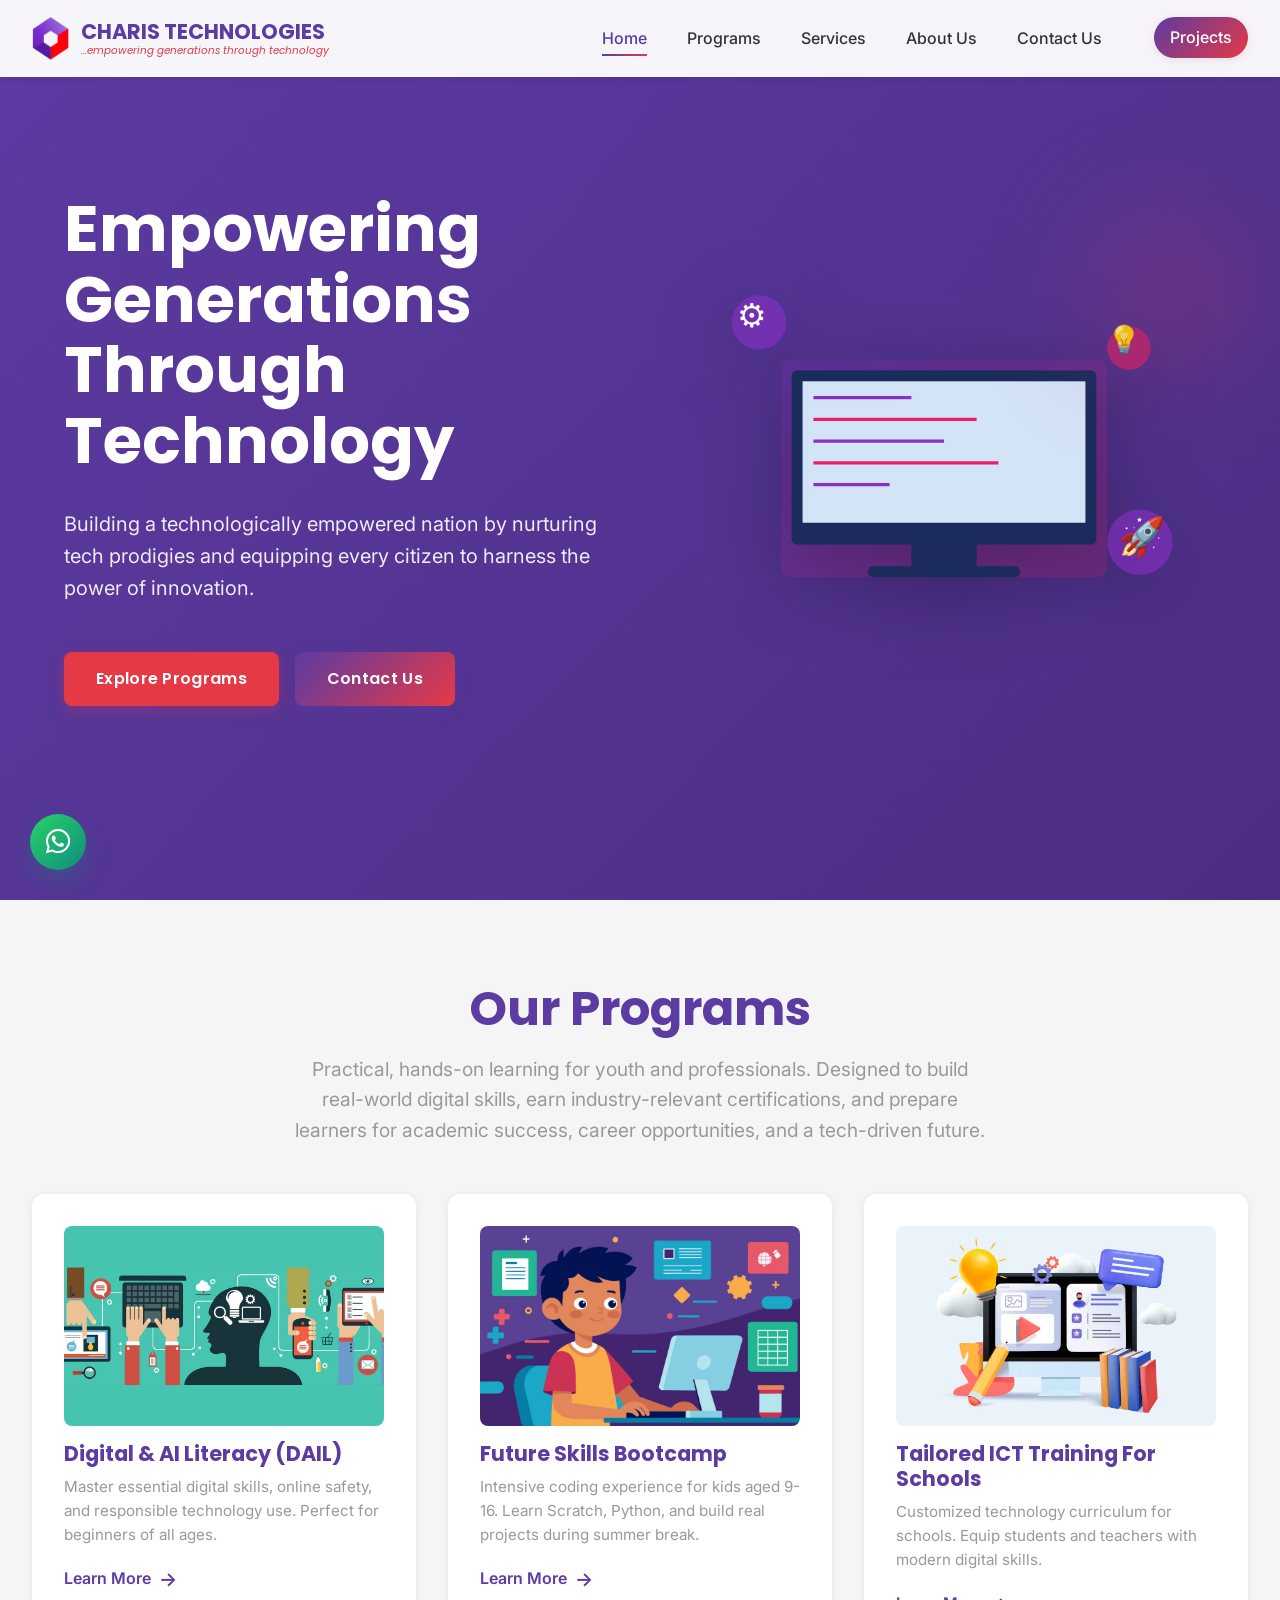
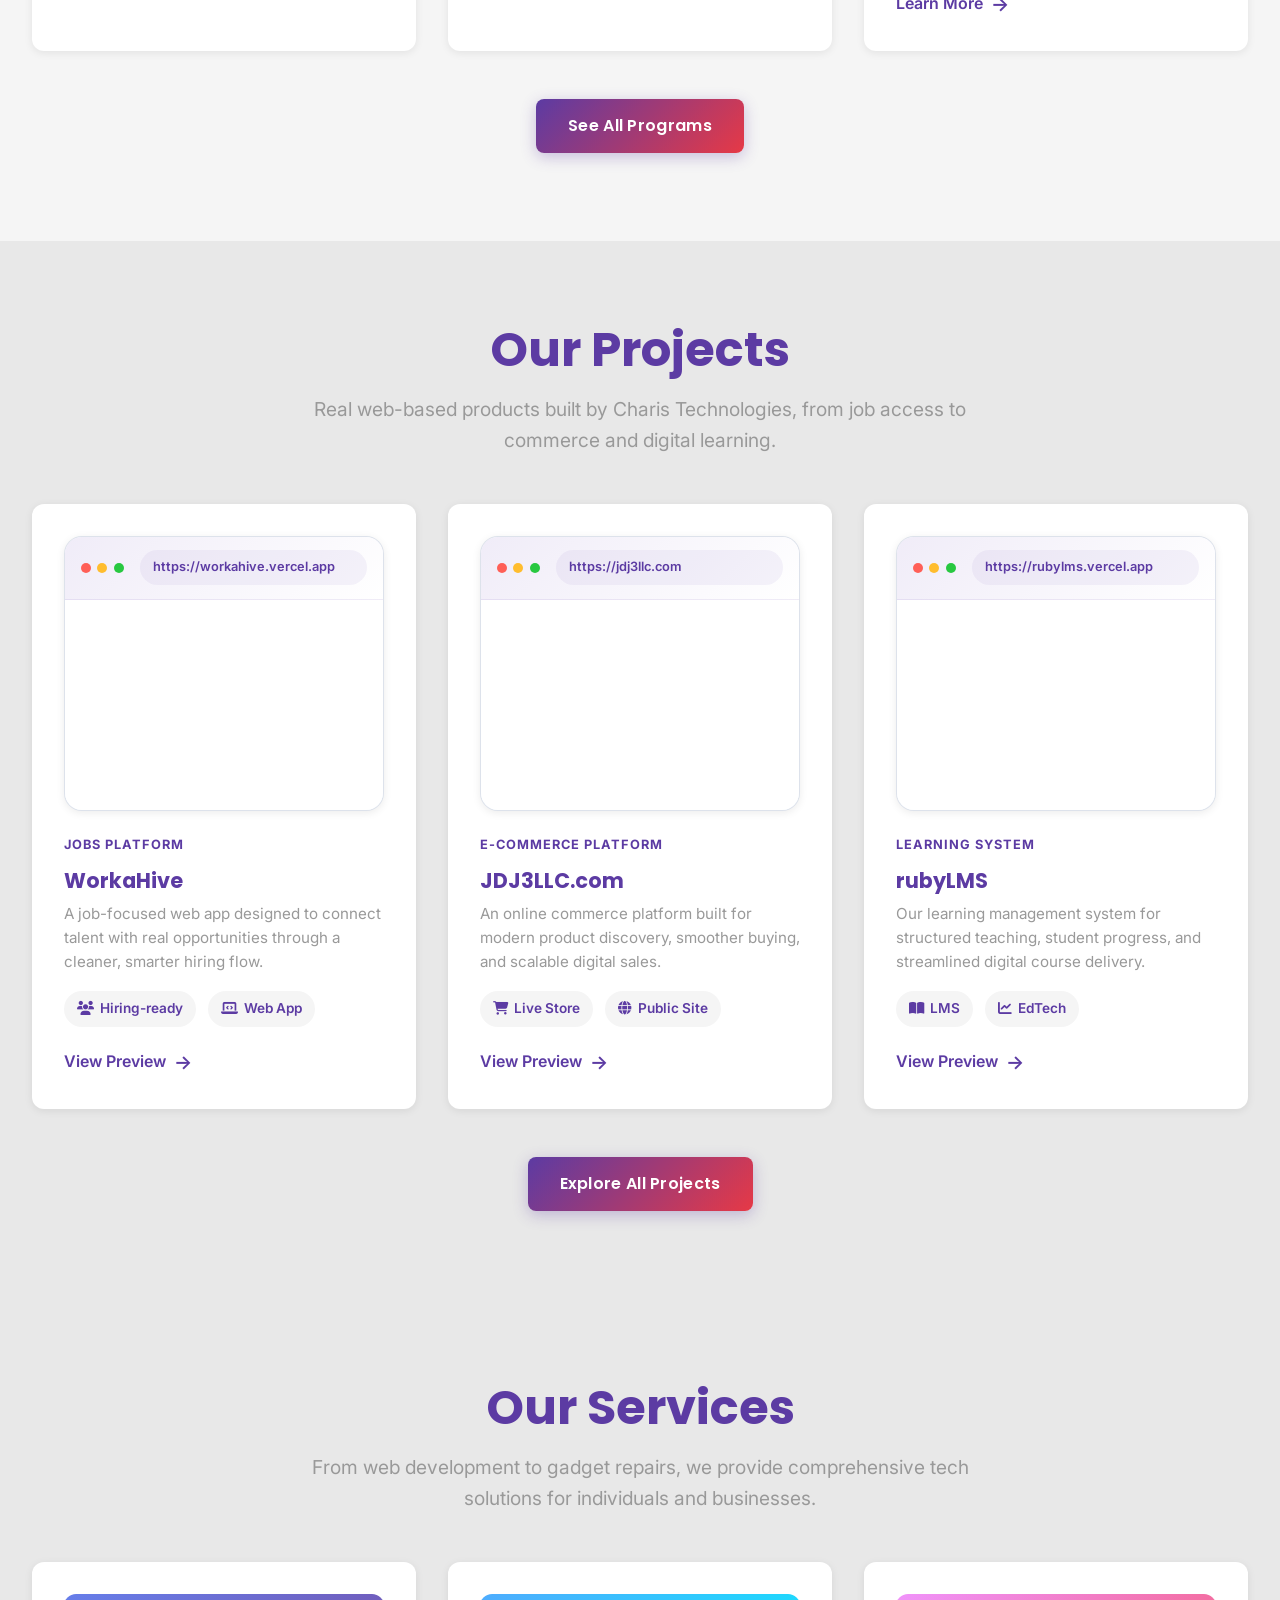
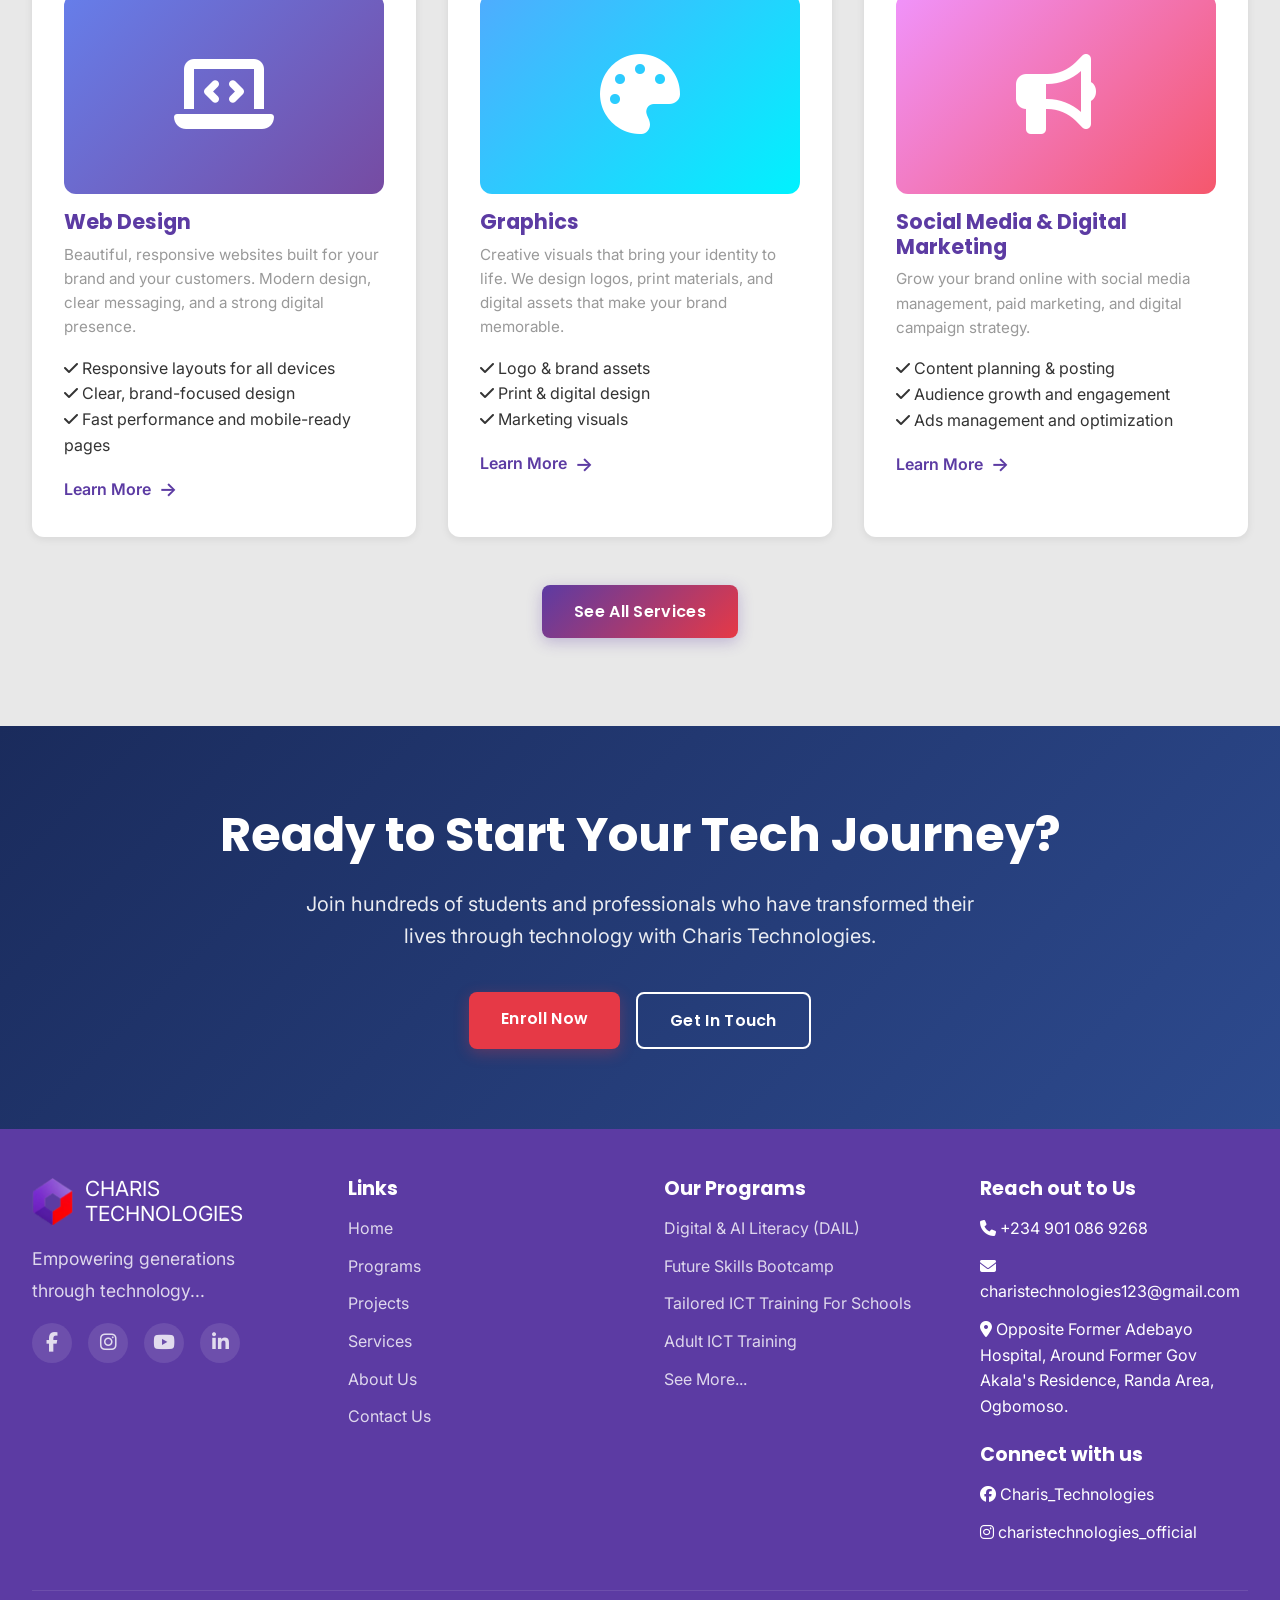
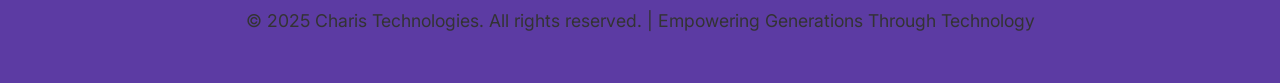
==== index.html @ efe6127e "Initial commit: Charis Tech website" ====
<!DOCTYPE html>
<html lang="en">

<head>
    <meta charset="UTF-8">
    <meta name="viewport" content="width=device-width, initial-scale=1.0">
    <meta name="description"
        content="Charis Technologies - Empowering generations through technology. Tech training, web development, gadget repairs, and business workspace in Nigeria.">
    <meta name="keywords"
        content="tech training Nigeria, coding bootcamp, web development, app development, gadget repairs, ICT training">
    <meta name="author" content="Charis Technologies">

    <title> Charis Technologies - Empowering Generations Through Technology </title>

    <!-- Favicon -->
    <link rel="icon" type="image/png" href="assets/fav.png">

    <!-- Google Fonts -->
    <link rel="preconnect" href="https://fonts.googleapis.com">
    <link rel="preconnect" href="https://fonts.gstatic.com" crossorigin>
    <link
        href="https://fonts.googleapis.com/css2?family=Poppins:wght@400;500;600;700;800&family=Inter:wght@300;400;500;600;700&display=swap"
        rel="stylesheet">

    <!-- Font Awesome Icons -->
    <link rel="stylesheet" href="https://cdnjs.cloudflare.com/ajax/libs/font-awesome/6.4.0/css/all.min.css">

    <!-- Main Stylesheet -->
    <link rel="stylesheet" href="style.css">
</head>

<body>

    <!-- Skip to main content for accessibility -->
    <a href="#main-content" class="skip-link">Skip to main content</a>

    <!-- ============================================
         NAVIGATION BAR
         ============================================ -->
    <nav class="navbar">
        <div class="nav-container">
            <a href="index.html" class="logo">
                <img src="assets/logo.png" alt="Charis Technologies Logo">
                <div class="logo-text">
                    <span class="logo-main">CHARIS TECHNOLOGIES</span>
                    <span class="logo-tagline">...empowering generations through technology</span>
                </div>
            </a>

            <ul class="nav-menu">
                <li><a href="index.html" class="nav-link">Home</a></li>
                <li><a href="programs.html" class="nav-link">Programs</a></li>
                <li><a href="services.html" class="nav-link">Services</a></li>
                <li><a href="about.html" class="nav-link">About Us</a></li>
                <li><a href="contact.html" class="nav-link">Contact Us</a></li>
                <li><a href="projects.html" class="nav-link nav-link-featured">Projects</a></li>
            </ul>

            <div class="hamburger">
                <span></span>
                <span></span>
                <span></span>
            </div>
        </div>
    </nav>

    <!-- ============================================
         HERO SECTION
         ============================================ -->
    <main id="main-content">
        <section class="hero">
            <div class="hero-container">
                <div class="hero-content">
                    <h1>Empowering Generations Through Technology</h1>
                    <p>Building a technologically empowered nation by nurturing tech prodigies and equipping every
                        citizen to harness the power of innovation.</p>
                    <div class="hero-buttons">
                        <a href="programs.html" class="btn btn-primary">Explore Programs</a>
                        <a href="contact.html" class="btn btn-secondary">Contact Us</a>
                    </div>
                </div>
                <div class="hero-visual">
                    <!-- Placeholder for hero image/illustration -->
                    <svg viewBox="0 0 500 400" xmlns="http://www.w3.org/2000/svg" class="hero-image">
                        <!-- Tech-themed illustration -->
                        <defs>
                            <linearGradient id="grad1" x1="0%" y1="0%" x2="100%" y2="100%">
                                <stop offset="0%" style="stop-color:#8b2fc9;stop-opacity:1" />
                                <stop offset="100%" style="stop-color:#e91e63;stop-opacity:1" />
                            </linearGradient>
                        </defs>

                        <!-- Monitor -->
                        <rect x="100" y="120" width="300" height="200" rx="10" fill="url(#grad1)" opacity="0.2" />
                        <rect x="110" y="130" width="280" height="160" rx="5" fill="#1a2b5c" />
                        <rect x="120" y="140" width="260" height="130" fill="#d4e4f7" />

                        <!-- Code lines -->
                        <line x1="130" y1="155" x2="220" y2="155" stroke="#8b2fc9" stroke-width="3" />
                        <line x1="130" y1="175" x2="280" y2="175" stroke="#e91e63" stroke-width="3" />
                        <line x1="130" y1="195" x2="250" y2="195" stroke="#8b2fc9" stroke-width="3" />
                        <line x1="130" y1="215" x2="300" y2="215" stroke="#e91e63" stroke-width="3" />
                        <line x1="130" y1="235" x2="200" y2="235" stroke="#8b2fc9" stroke-width="3" />

                        <!-- Monitor stand -->
                        <rect x="220" y="290" width="60" height="20" fill="#1a2b5c" />
                        <rect x="180" y="310" width="140" height="10" rx="5" fill="#1a2b5c" />

                        <!-- Floating elements -->
                        <circle cx="80" cy="80" r="25" fill="#8b2fc9" opacity="0.6">
                            <animate attributeName="cy" values="80;90;80" dur="3s" repeatCount="indefinite" />
                        </circle>
                        <circle cx="420" cy="100" r="20" fill="#e91e63" opacity="0.6">
                            <animate attributeName="cy" values="100;110;100" dur="4s" repeatCount="indefinite" />
                        </circle>
                        <circle cx="430" cy="280" r="30" fill="#8b2fc9" opacity="0.6">
                            <animate attributeName="cy" values="280;290;280" dur="3.5s" repeatCount="indefinite" />
                        </circle>

                        <!-- Gear icons -->
                        <text x="60" y="90" font-size="30" fill="#fff">⚙</text>
                        <text x="400" y="110" font-size="25" fill="#fff">💡</text>
                        <text x="410" y="295" font-size="35" fill="#fff">🚀</text>
                    </svg>
                </div>
            </div>
        </section>

        <!-- ============================================
             PROGRAMS PREVIEW
             ============================================ -->
        <section class="programs-section bg-light">
            <div class="container">
                <div class="section-header">
                    <h2 class="section-title">Our Programs</h2>
                    <p class="section-subtitle">Practical, hands-on learning for youth and professionals. Designed to
                        build real-world digital skills, earn industry-relevant certifications, and prepare learners for
                        academic success, career opportunities, and a tech-driven future.</p>
                </div>

                <div class="cards-grid">
                    <!-- Program Card 1 -->
                    <div class="card">
                        <img src="assets/digital-literacy.jpeg" alt="Digital & AI Literacy (DAIL)" class="card-image">
                        <h3 class="card-title">Digital & AI Literacy (DAIL)</h3>
                        <p class="card-description">Master essential digital skills, online safety, and responsible
                            technology use. Perfect for beginners of all ages.</p>
                        <a href="program-details.html?program=digital-literacy" class="card-link">Learn More</a>
                    </div>

                    <!-- Program Card 2 -->
                    <div class="card">
                        <img src="assets/summer-bootcamp.jpg" alt="Future Skills Bootcamp" class="card-image">
                        <h3 class="card-title">Future Skills Bootcamp</h3>
                        <p class="card-description">Intensive coding experience for kids aged 9-16. Learn Scratch,
                            Python, and build real projects during summer break.</p>
                        <a href="program-details.html?program=summer-bootcamp" class="card-link">Learn More</a>
                    </div>

                    <!-- Program Card 3 -->
                    <div class="card">
                        <img src="assets/school-training.jpg" alt="Tailored ICT Training For Schools"
                            class="card-image">
                        <h3 class="card-title">Tailored ICT Training For Schools</h3>
                        <p class="card-description">Customized technology curriculum for schools. Equip students and
                            teachers with modern digital skills.</p>
                        <a href="program-details.html?program=school-training" class="card-link">Learn More</a>
                    </div>
                </div>

                <div class="text-center mt-lg">
                    <a href="programs.html" class="btn btn-secondary">See All Programs</a>
                </div>
            </div>
        </section>

        <!-- Homepage preview of the Projects page; keeps the three products visible from the landing page -->
        <section class="programs-section">
            <div class="container">
                <div class="section-header">
                    <h2 class="section-title">Our Projects</h2>
                    <p class="section-subtitle">Real web-based products built by Charis Technologies, from job access to commerce and digital learning.</p>
                </div>

                <div class="cards-grid">
                    <article class="card project-highlight">
                        <!-- Same preview markup as the dedicated Projects page for consistency -->
                        <div class="project-preview">
                            <div class="project-preview-bar">
                                <div class="project-preview-dots"><span></span><span></span><span></span></div>
                                <div class="project-preview-url">https://workahive.vercel.app</div>
                            </div>
                            <div class="project-preview-screen">
                                <iframe class="project-preview-frame" src="https://workahive.vercel.app" title="WorkaHive website preview" loading="lazy" referrerpolicy="no-referrer-when-downgrade"></iframe>
                            </div>
                        </div>
                        <div class="project-kicker">Jobs Platform</div>
                        <h3 class="card-title">WorkaHive</h3>
                        <p class="card-description">A job-focused web app designed to connect talent with real opportunities through a cleaner, smarter hiring flow.</p>
                        <div class="project-meta">
                            <span class="project-chip"><i class="fas fa-users"></i> Hiring-ready</span>
                            <span class="project-chip"><i class="fas fa-laptop-code"></i> Web App</span>
                        </div>
                        <a href="projects.html#workahive" class="card-link">View Preview</a>
                    </article>

                    <article class="card project-highlight">
                        <!-- Live iframe preview for the public ecommerce site -->
                        <div class="project-preview">
                            <div class="project-preview-bar">
                                <div class="project-preview-dots"><span></span><span></span><span></span></div>
                                <div class="project-preview-url">https://jdj3llc.com</div>
                            </div>
                            <div class="project-preview-screen">
                                <iframe class="project-preview-frame" src="https://jdj3llc.com" title="JDJ3LLC website preview" loading="lazy" referrerpolicy="no-referrer-when-downgrade"></iframe>
                            </div>
                        </div>
                        <div class="project-kicker">E-commerce Platform</div>
                        <h3 class="card-title">JDJ3LLC.com</h3>
                        <p class="card-description">An online commerce platform built for modern product discovery, smoother buying, and scalable digital sales.</p>
                        <div class="project-meta">
                            <span class="project-chip"><i class="fas fa-cart-shopping"></i> Live Store</span>
                            <span class="project-chip"><i class="fas fa-globe"></i> Public Site</span>
                        </div>
                        <a href="projects.html#jdj3llc" class="card-link">View Preview</a>
                    </article>

                    <article class="card project-highlight">
                        <!-- rubyLMS is previewed here too so the homepage and Projects page stay in sync -->
                        <div class="project-preview">
                            <div class="project-preview-bar">
                                <div class="project-preview-dots"><span></span><span></span><span></span></div>
                                <div class="project-preview-url">https://rubylms.vercel.app</div>
                            </div>
                            <div class="project-preview-screen">
                                <iframe class="project-preview-frame" src="https://rubylms.vercel.app" title="rubyLMS website preview" loading="lazy" referrerpolicy="no-referrer-when-downgrade"></iframe>
                            </div>
                        </div>
                        <div class="project-kicker">Learning System</div>
                        <h3 class="card-title">rubyLMS</h3>
                        <p class="card-description">Our learning management system for structured teaching, student progress, and streamlined digital course delivery.</p>
                        <div class="project-meta">
                            <span class="project-chip"><i class="fas fa-book-open"></i> LMS</span>
                            <span class="project-chip"><i class="fas fa-chart-line"></i> EdTech</span>
                        </div>
                        <a href="projects.html#rubylms" class="card-link">View Preview</a>
                    </article>
                </div>

                <div class="text-center mt-lg">
                    <a href="projects.html" class="btn btn-secondary">Explore All Projects</a>
                </div>
            </div>
        </section>

        <!-- ============================================
             SERVICES PREVIEW
             ============================================ -->
        <section class="services-section">
            <div class="container">
                <div class="section-header">
                    <h2 class="section-title">Our Services</h2>
                    <p class="section-subtitle">From web development to gadget repairs, we provide comprehensive tech
                        solutions for individuals and businesses.</p>
                </div>

                <div class="cards-grid">
                    <div class="card" id="web-design">
                        <div style="background: linear-gradient(135deg, #667eea 0%, #764ba2 100%); height: 200px; border-radius: 12px; display: flex; align-items: center; justify-content: center; margin-bottom: 1rem;">
                            <i class="fas fa-laptop-code" style="font-size: 80px; color: white;"></i>
                        </div>
                        <h3 class="card-title">Web Design</h3>
                        <p class="card-description">Beautiful, responsive websites built for your brand and your customers. Modern design, clear messaging, and a strong digital presence.</p>
                        <ul style="list-style: none; padding: 0; margin: 1rem 0;">
                            <li><i class="fas fa-check" style="color: var(--accent-purple);"></i> Responsive layouts for all devices</li>
                            <li><i class="fas fa-check" style="color: var(--accent-purple);"></i> Clear, brand-focused design</li>
                            <li><i class="fas fa-check" style="color: var(--accent-purple);"></i> Fast performance and mobile-ready pages</li>
                        </ul>
                        <a href="contact.html?service=web-design" class="card-link">Learn More</a>
                    </div>

                    <div class="card" id="graphics">
                        <div style="background: linear-gradient(135deg, #4facfe 0%, #00f2fe 100%); height: 200px; border-radius: 12px; display: flex; align-items: center; justify-content: center; margin-bottom: 1rem;">
                            <i class="fas fa-palette" style="font-size: 80px; color: white;"></i>
                        </div>
                        <h3 class="card-title">Graphics</h3>
                        <p class="card-description">Creative visuals that bring your identity to life. We design logos, print materials, and digital assets that make your brand memorable.</p>
                        <ul style="list-style: none; padding: 0; margin: 1rem 0;">
                            <li><i class="fas fa-check" style="color: var(--accent-purple);"></i> Logo & brand assets</li>
                            <li><i class="fas fa-check" style="color: var(--accent-purple);"></i> Print & digital design</li>
                            <li><i class="fas fa-check" style="color: var(--accent-purple);"></i> Marketing visuals</li>
                        </ul>
                        <a href="contact.html?service=graphics" class="card-link">Learn More</a>
                    </div>

                    <div class="card" id="social-media">
                        <div style="background: linear-gradient(135deg, #f093fb 0%, #f5576c 100%); height: 200px; border-radius: 12px; display: flex; align-items: center; justify-content: center; margin-bottom: 1rem;">
                            <i class="fas fa-bullhorn" style="font-size: 80px; color: white;"></i>
                        </div>
                        <h3 class="card-title">Social Media & Digital Marketing</h3>
                        <p class="card-description">Grow your brand online with social media management, paid marketing, and digital campaign strategy.</p>
                        <ul style="list-style: none; padding: 0; margin: 1rem 0;">
                            <li><i class="fas fa-check" style="color: var(--accent-purple);"></i> Content planning & posting</li>
                            <li><i class="fas fa-check" style="color: var(--accent-purple);"></i> Audience growth and engagement</li>
                            <li><i class="fas fa-check" style="color: var(--accent-purple);"></i> Ads management and optimization</li>
                        </ul>
                        <a href="contact.html?service=social-media" class="card-link">Learn More</a>
                    </div>
                </div>

                <div class="text-center mt-lg">
                    <a href="services.html" class="btn btn-secondary">See All Services</a>
                </div>
            </div>
        </section>

        <!-- ============================================
             TESTIMONIALS
             ============================================ -->
        
            <!-- Testimonial code goes here -->


        <!-- ============================================
             GALLERY
             ============================================ -->
        
             <!-- Gallery Code Here -->


        <!-- ============================================
             CALL TO ACTION
             ============================================ -->
        <section class="cta-section"
            style="background: linear-gradient(135deg, #1a2b5c 0%, #2d4a8e 100%); padding: 5rem 2rem; text-align: center;">
            <div class="container">
                <h2 style="color: white; font-size: clamp(2rem, 4vw, 3rem); margin-bottom: 1.5rem;">Ready to Start Your
                    Tech Journey?</h2>
                <p
                    style="color: rgba(255, 255, 255, 0.9); font-size: clamp(1rem, 2vw, 1.25rem); margin-bottom: 2.5rem; max-width: 700px; margin-left: auto; margin-right: auto;">
                    Join hundreds of students and professionals who have transformed their lives through technology with
                    Charis Technologies.
                </p>
                <div style="display: flex; gap: 1rem; justify-content: center; flex-wrap: wrap;">
                    <a href="programs.html" class="btn btn-primary">Enroll Now</a>
                    <a href="contact.html" class="btn btn-outline" style="border-color: white; color: white;">Get In
                        Touch</a>
                </div>
            </div>
        </section>
    </main>

    <!-- ============================================
         FOOTER
         ============================================ -->
    <footer class="footer">
        <div class="footer-container">
            <div class="footer-section">
                <div class="footer-logo">
                    <img src="assets/logo.png" alt="Charis Technologies Logo">
                    <div class="logo-text">
                        <span class="logo-main" style="color: white;">CHARIS TECHNOLOGIES</span>
                    </div>
                </div>
                <p class="footer-description">
                    Empowering generations through technology...
                </p>
                <div class="social-links">
                    <a href="https://facebook.com/Charis_Technologies" target="_blank" class="social-link"
                        aria-label="Facebook">
                        <i class="fab fa-facebook-f"></i>
                    </a>
                    <a href="https://instagram.com/charistechnologies_official" target="_blank" class="social-link"
                        aria-label="Instagram">
                        <i class="fab fa-instagram"></i>
                    </a>
                    <a href="https://youtube.com/@charistechnologies?si=3oK4QC-bNrfTRnDN" target="_blank" class="social-link"
                        aria-label="YouTube">
                        <i class="fab fa-youtube"></i>
                    </a>

                    <!--                     <a href="https://twitter.com/charistech" target="_blank" class="social-link" aria-label="Twitter">
                        <i class="fab fa-twitter"></i>
                    </a>

                    -->

                    <a href="https://linkedin.com/company/charistechnologies" target="_blank" class="social-link"
                        aria-label="LinkedIn">
                        <i class="fab fa-linkedin-in"></i>
                    </a>
                </div>
            </div>

            <div class="footer-section">
                <h3>Links</h3>
                <ul>
                    <li><a href="index.html">Home</a></li>
                    <li><a href="programs.html">Programs</a></li>
                    <li><a href="projects.html">Projects</a></li>
                    <li><a href="services.html">Services</a></li>
                    <li><a href="about.html">About Us</a></li>
                    <li><a href="contact.html">Contact Us</a></li>
                </ul>
            </div>

            <div class="footer-section">
                <h3>Our Programs</h3>
                <ul>
                    <li><a href="program-details.html?program=digital-literacy">Digital & AI Literacy (DAIL)</a></li>
                    <li><a href="program-details.html?program=summer-bootcamp">Future Skills Bootcamp</a></li>
                    <li><a href="program-details.html?program=school-training">Tailored ICT Training For Schools</a></li>
                    <li><a href="program-details.html?program=adult-training">Adult ICT Training</a></li>
                    <li><a href="programs.html">See More...</a></li>
                </ul>
            </div>

            <div class="footer-section">
                <h3>Reach out to Us</h3>
                <ul>
                    <li><i class="fas fa-phone"></i> +234 901 086 9268</li>
                    <li><i class="fas fa-envelope"></i> charistechnologies123@gmail.com</li>
                    <li><i class="fas fa-map-marker-alt"></i> Opposite Former Adebayo Hospital, Around Former Gov Akala's Residence, Randa Area, Ogbomoso.</li>
                </ul>
                <h3 style="margin-top: 1.5rem;">Connect with us</h3>
                <ul>
                    <li><i class="fab fa-facebook"></i> Charis_Technologies</li>
                    <li><i class="fab fa-instagram"></i> charistechnologies_official </li>
                </ul>
            </div>
        </div>

        <div class="footer-bottom">
            <p>&copy; 2025 Charis Technologies. All rights reserved. | Empowering Generations Through Technology</p>
        </div>
    </footer>



    <!-- GALLERY LIGHTBOX (Modern Viewer) -->
    <div class="gallery-lightbox" aria-hidden="true">
        <div class="gallery-lightbox__backdrop" data-close></div>

        <div class="gallery-lightbox__dialog" role="dialog" aria-modal="true" aria-label="Image viewer">

            <button class="gallery-lightbox__close" type="button" aria-label="Close viewer" data-close>
                &times;
            </button>

            <button class="gallery-lightbox__nav gallery-lightbox__prev" type="button" aria-label="Previous image">
                ‹
            </button>

            <figure class="gallery-lightbox__figure">
                <img class="gallery-lightbox__img" alt="">
                <figcaption class="gallery-lightbox__caption"></figcaption>
            </figure>

            <button class="gallery-lightbox__nav gallery-lightbox__next" type="button" aria-label="Next image">
                ›
            </button>

            <div class="gallery-lightbox__meta" aria-live="polite">
                <span class="gallery-lightbox__counter"></span>
            </div>
        </div>
    </div>





    <!-- Main JavaScript -->
    <script src="script.js"></script>
</body>

</html>
---- style.css ----
/* ============================================
   CHARIS TECHNOLOGIES - MAIN STYLESHEET
   Modern, Responsive, Tech-Forward Design
   ============================================ */

/* CSS Variables for Consistent Theming */
:root {
  /* Brand Colors - Charis Technologies Branding */
  --primary-purple: #5C3BA3;
  --primary-purple-dark: #4A2D82;
  --accent-red: #E63946;
  --accent-red-dark: #D1364A;
  --accent-pink: #E63946;
  --light-gray-bg: #E8E8E8;
  
  /* Neutral Colors */
  --white: #ffffff;
  --light-gray: #F5F5F5;
  --medium-gray: #999999;
  --dark-gray: #333333;
  --black: #0f1419;
  
  /* Gradients */
  --gradient-primary: linear-gradient(135deg, #5C3BA3 0%, #4A2D82 100%);
  --gradient-accent: linear-gradient(135deg, #5C3BA3 0%, #E63946 100%);
  --gradient-hero: linear-gradient(135deg, rgba(92, 59, 163, 0.95) 0%, rgba(74, 45, 130, 0.95) 100%);
  
  /* Typography */
  --font-display: 'Poppins', 'Segoe UI', sans-serif;
  --font-body: 'Inter', -apple-system, BlinkMacSystemFont, sans-serif;
  
  /* Spacing */
  --spacing-xs: 0.5rem;
  --spacing-sm: 1rem;
  --spacing-md: 2rem;
  --spacing-lg: 3rem;
  --spacing-xl: 5rem;
  
  /* Border Radius */
  --radius-sm: 8px;
  --radius-md: 12px;
  --radius-lg: 20px;
  
  /* Shadows */
  --shadow-sm: 0 2px 8px rgba(0, 0, 0, 0.08);
  --shadow-md: 0 4px 16px rgba(0, 0, 0, 0.12);
  --shadow-lg: 0 8px 32px rgba(0, 0, 0, 0.16);
  --shadow-xl: 0 16px 48px rgba(0, 0, 0, 0.24);
  
  /* Transitions */
  --transition-fast: 0.2s ease;
  --transition-normal: 0.3s ease;
  --transition-slow: 0.5s ease;
}

/* ============================================
   RESET & BASE STYLES
   ============================================ */

* {
  margin: 0;
  padding: 0;
  box-sizing: border-box;
}

html {
  scroll-behavior: smooth;
  font-size: 16px;
}

body {
  font-family: var(--font-body);
  color: var(--dark-gray);
  line-height: 1.6;
  background-color: var(--light-gray-bg);
  overflow-x: hidden;
}

img {
  max-width: 100%;
  height: auto;
  display: block;
}

a {
  text-decoration: none;
  color: inherit;
  transition: var(--transition-fast);
}

button {
  cursor: pointer;
  border: none;
  background: none;
  font-family: inherit;
}

/* ============================================
   TYPOGRAPHY
   ============================================ */

h1, h2, h3, h4, h5, h6 {
  font-family: var(--font-display);
  font-weight: 700;
  line-height: 1.2;
  color: var(--primary-purple);
}

h1 {
  font-size: clamp(2rem, 5vw, 3.5rem);
  margin-bottom: var(--spacing-md);
}

h2 {
  font-size: clamp(1.75rem, 4vw, 2.5rem);
  margin-bottom: var(--spacing-md);
}

h3 {
  font-size: clamp(1.25rem, 3vw, 1.75rem);
  margin-bottom: var(--spacing-sm);
}

p {
  margin-bottom: var(--spacing-sm);
  color: var(--dark-gray);
  font-size: clamp(0.95rem, 2vw, 1.1rem);
}

/* ============================================
   NAVIGATION
   ============================================ */

.navbar {
  position: fixed;
  top: 0;
  left: 0;
  right: 0;
  background: rgba(255, 255, 255, 0.95);
  backdrop-filter: blur(10px);
  box-shadow: var(--shadow-sm);
  z-index: 1000;
  transition: var(--transition-normal);
}

.navbar.scrolled {
  box-shadow: var(--shadow-md);
  background: rgba(255, 255, 255, 0.98);
}

.nav-container {
  max-width: 1400px;
  margin: 0 auto;
  padding: 1rem 2rem;
  display: flex;
  justify-content: space-between;
  align-items: center;
}

.logo {
  display: flex;
  align-items: center;
  gap: 0.75rem;
  font-family: var(--font-display);
  font-weight: 700;
  font-size: 1.5rem;
  color: var(--primary-purple);
}

.logo img {
  height: 45px;
  width: auto;
}

.logo-text {
  display: flex;
  flex-direction: column;
  line-height: 1.2;
}

.logo-main {
  font-size: 1.3rem;
}

.logo-tagline {
  font-size: 0.65rem;
  font-weight: 400;
  color: var(--accent-red);
  font-style: italic;
}

.nav-menu {
  display: flex;
  gap: 2.5rem;
  list-style: none;
  align-items: center;
}

.nav-menu > li:last-child {
  margin-left: 0.75rem;
}

.nav-link {
  font-weight: 500;
  color: var(--dark-gray);
  position: relative;
  padding: 0.5rem 0;
  transition: var(--transition-fast);
}

.nav-link::after {
  content: '';
  position: absolute;
  bottom: 0;
  left: 0;
  width: 0;
  height: 2px;
  background: var(--gradient-accent);
  transition: var(--transition-normal);
}

.nav-link:hover {
  color: var(--primary-purple);
}

.nav-link:hover::after {
  width: 100%;
}

.nav-link.active {
  color: var(--primary-purple);
}

.nav-link.active::after {
  width: 100%;
}

.nav-link-featured {
  padding: 0.65rem 1rem;
  border-radius: 999px;
  background: var(--gradient-accent);
  color: var(--white);
  box-shadow: var(--shadow-sm);
}

.nav-link-featured::after {
  display: none;
}

.nav-link-featured:hover,
.nav-link-featured.active {
  color: var(--white);
  transform: translateY(-2px);
  box-shadow: var(--shadow-md);
}

/* Hamburger Menu */
.hamburger {
  display: none;
  flex-direction: column;
  gap: 5px;
  cursor: pointer;
  z-index: 1001;
}

.hamburger span {
  width: 28px;
  height: 3px;
  background: var(--primary-purple);
  border-radius: 3px;
  transition: var(--transition-normal);
}

.hamburger.active span:nth-child(1) {
  transform: rotate(45deg) translate(8px, 8px);
}

.hamburger.active span:nth-child(2) {
  opacity: 0;
}

.hamburger.active span:nth-child(3) {
  transform: rotate(-45deg) translate(7px, -7px);
}

/* ============================================
   BUTTONS
   ============================================ */

.btn {
  display: inline-block;
  padding: 0.875rem 2rem;
  font-weight: 600;
  font-size: 1rem;
  border-radius: var(--radius-sm);
  transition: all var(--transition-normal);
  cursor: pointer;
  text-align: center;
  font-family: var(--font-display);
  letter-spacing: 0.3px;
  position: relative;
  overflow: hidden;
}

.btn::before {
  content: '';
  position: absolute;
  top: 0;
  left: -100%;
  width: 100%;
  height: 100%;
  background: rgba(255, 255, 255, 0.2);
  transition: left 0.3s ease;
  z-index: 1;
}

.btn:hover::before {
  left: 100%;
}

.btn-primary {
  background: var(--accent-red);
  color: var(--white);
  box-shadow: 0 4px 15px rgba(230, 57, 70, 0.3);
}

.btn-primary:hover {
  background: var(--accent-red-dark);
  box-shadow: 0 8px 25px rgba(230, 57, 70, 0.4);
  transform: translateY(-3px) scale(1.02);
}

.btn-primary:active {
  transform: translateY(-1px) scale(0.98);
}

.btn-secondary {
  background: var(--gradient-accent);
  color: var(--white);
  box-shadow: 0 4px 15px rgba(92, 59, 163, 0.3);
}

.btn-secondary:hover {
  box-shadow: 0 8px 25px rgba(92, 59, 163, 0.4);
  transform: translateY(-3px) scale(1.02);
}

.btn-secondary:active {
  transform: translateY(-1px) scale(0.98);
}

.btn-outline {
  background: transparent;
  color: var(--primary-purple);
  border: 2px solid var(--primary-purple);
}

.btn-outline:hover {
  background: var(--primary-purple);
  color: var(--white);
  transform: translateY(-3px) scale(1.02);
}

.btn-small {
  padding: 0.625rem 1.5rem;
  font-size: 0.9rem;
}

/* ============================================
   HERO SECTION
   ============================================ */

.hero {
  position: relative;
  min-height: 100vh;
  display: flex;
  align-items: center;
  background: var(--primary-purple);
  background-image: 
    radial-gradient(circle at 20% 50%, rgba(230, 57, 70, 0.15) 0%, transparent 50%),
    radial-gradient(circle at 80% 80%, rgba(92, 59, 163, 0.15) 0%, transparent 50%),
    url('data:image/svg+xml,<svg width="100" height="100" xmlns="http://www.w3.org/2000/svg"><defs><pattern id="circuit" x="0" y="0" width="100" height="100" patternUnits="userSpaceOnUse"><path d="M10 10h20v20h-20z M40 40h20v20h-20z M70 10h20v20h-20z M10 70h20v20h-20z" stroke="rgba(255,255,255,0.05)" fill="none" stroke-width="1"/><circle cx="20" cy="20" r="3" fill="rgba(92,59,163,0.3)"/><circle cx="50" cy="50" r="3" fill="rgba(230,57,70,0.3)"/><circle cx="80" cy="20" r="3" fill="rgba(92,59,163,0.3)"/><circle cx="20" cy="80" r="3" fill="rgba(230,57,70,0.3)"/></pattern></defs><rect width="100" height="100" fill="url(%23circuit)"/></svg>');
  overflow: hidden;
}

.hero::before {
  content: '';
  position: absolute;
  top: 0;
  left: 0;
  right: 0;
  bottom: 0;
  background: var(--gradient-hero);
  z-index: 1;
}

.hero-container {
  position: relative;
  z-index: 2;
  max-width: 1400px;
  margin: 0 auto;
  padding: 2rem;
  display: grid;
  grid-template-columns: 1fr 1fr;
  gap: 4rem;
  align-items: center;
}

.hero-content {
  color: var(--white);
  animation: fadeInUp 1s ease;
}

.hero-content h1 {
  color: var(--white);
  font-size: clamp(2.5rem, 6vw, 4rem);
  margin-bottom: var(--spacing-md);
  line-height: 1.1;
}

.hero-content p {
  color: rgba(255, 255, 255, 0.9);
  font-size: clamp(1rem, 2vw, 1.25rem);
  margin-bottom: var(--spacing-lg);
  max-width: 600px;
}

.hero-buttons {
  display: flex;
  gap: 1rem;
  flex-wrap: wrap;
}

.hero-visual {
  position: relative;
  animation: fadeIn 1.2s ease;
}

.hero-image {
  width: 100%;
  height: auto;
  filter: drop-shadow(0 20px 40px rgba(0, 0, 0, 0.3));
}

/* Floating Animation for Hero Elements */
@keyframes float {
  0%, 100% {
    transform: translateY(0);
  }
  50% {
    transform: translateY(-20px);
  }
}

.hero-visual::after {
  content: '';
  position: absolute;
  top: -20px;
  right: -20px;
  width: 150px;
  height: 150px;
  background: var(--gradient-accent);
  border-radius: 50%;
  filter: blur(60px);
  opacity: 0.4;
  animation: float 6s ease-in-out infinite;
}

/* ============================================
   SECTIONS
   ============================================ */

section {
  padding: var(--spacing-xl) 2rem;
}

.container {
  max-width: 1400px;
  margin: 0 auto;
}

.section-header {
  text-align: center;
  margin-bottom: var(--spacing-lg);
}

.section-title {
  font-size: clamp(2rem, 4vw, 3rem);
  margin-bottom: var(--spacing-sm);
}

.section-subtitle {
  font-size: clamp(1rem, 2vw, 1.2rem);
  color: var(--medium-gray);
  max-width: 700px;
  margin: 0 auto;
}

/* ============================================
   CARDS
   ============================================ */

.cards-grid {
  display: grid;
  grid-template-columns: repeat(auto-fit, minmax(300px, 1fr));
  gap: 2rem;
  margin-top: var(--spacing-md);
}

.services-section .cards-grid {
  grid-template-columns: repeat(3, minmax(320px, 1fr));
}

@media (max-width: 1160px) {
  .services-section .cards-grid {
    grid-template-columns: repeat(auto-fit, minmax(300px, 1fr));
  }
}

/* Center single card properly in a grid */
.cards-grid--center-single {
  justify-items: center;
}

/* Prevent lone card from stretching */
.cards-grid--center-single > .card {
  width: 100%;
  max-width: 380px; /* adjust if needed */
}

.services-section .cards-grid--center-single {
  justify-content: center;
}
.services-section .cards-grid--center-single > .card {
  max-width: 380px;
}

.card {
  background: var(--white);
  border-radius: var(--radius-md);
  padding: 2rem;
  box-shadow: var(--shadow-sm);
  transition: all var(--transition-normal);
  position: relative;
  overflow: hidden;
}

.card::before {
  content: '';
  position: absolute;
  top: 0;
  left: 0;
  width: 100%;
  height: 4px;
  background: linear-gradient(90deg, #5C3BA3, #E63946);
  transform: scaleX(0);
  transform-origin: left;
  transition: var(--transition-normal);
}

.card:hover {
  transform: translateY(-12px);
  box-shadow: 0 15px 40px rgba(92, 59, 163, 0.15);
}

.card:hover::before {
  transform: scaleX(1);
}

.card-image {
  width: 100%;
  height: 200px;
  object-fit: cover;
  border-radius: var(--radius-sm);
  margin-bottom: var(--spacing-sm);
}

.card-title {
  font-size: 1.3rem;
  margin-bottom: var(--spacing-xs);
  color: var(--primary-purple);
}

.card-description {
  color: var(--medium-gray);
  margin-bottom: var(--spacing-sm);
  font-size: 0.95rem;
}

.card-link {
  color: var(--primary-purple);
  font-weight: 600;
  display: inline-flex;
  align-items: center;
  gap: 0.5rem;
  transition: var(--transition-fast);
}

.card-link:hover {
  gap: 0.75rem;
  color: var(--accent-red);
}

.card-link::after {
  content: '→';
  font-size: 1.2rem;
}

.project-kicker {
  display: inline-flex;
  align-items: center;
  gap: 0.5rem;
  font-size: 0.8rem;
  font-weight: 700;
  letter-spacing: 0.08em;
  text-transform: uppercase;
  color: var(--primary-purple);
  margin-bottom: 0.85rem;
}

.project-highlight {
  position: relative;
  overflow: hidden;
}

.project-highlight::before {
  content: '';
  position: absolute;
  inset: 0;
  background: linear-gradient(135deg, rgba(92, 59, 163, 0.08) 0%, rgba(230, 57, 70, 0.02) 100%);
  pointer-events: none;
}

.project-preview {
  position: relative;
  margin-bottom: 1.25rem;
  border-radius: 18px;
  overflow: hidden;
  border: 1px solid rgba(26, 43, 92, 0.12);
  background: #f8fbff;
  box-shadow: var(--shadow-sm);
}

.project-preview-bar {
  display: flex;
  align-items: center;
  justify-content: space-between;
  gap: 1rem;
  padding: 0.85rem 1rem;
  background: linear-gradient(135deg, #f0ecf8 0%, #ffffff 100%);
  border-bottom: 1px solid rgba(92, 59, 163, 0.08);
}

.project-preview-dots {
  display: inline-flex;
  gap: 0.4rem;
}

.project-preview-dots span {
  width: 10px;
  height: 10px;
  border-radius: 50%;
  display: block;
}

.project-preview-dots span:nth-child(1) {
  background: #ff5f57;
}

.project-preview-dots span:nth-child(2) {
  background: #ffbd2e;
}

.project-preview-dots span:nth-child(3) {
  background: #28c840;
}

.project-preview-url {
  min-width: 0;
  flex: 1;
  padding: 0.45rem 0.8rem;
  border-radius: 999px;
  background: rgba(92, 59, 163, 0.06);
  color: var(--primary-purple);
  font-size: 0.8rem;
  font-weight: 600;
  white-space: nowrap;
  overflow: hidden;
  text-overflow: ellipsis;
}

.project-preview-screen {
  height: 210px;
  position: relative;
  background: linear-gradient(180deg, #ffffff 0%, #eef4fb 100%);
}

.project-preview-frame {
  width: 100%;
  height: 100%;
  border: 0;
  display: block;
  pointer-events: none;
  background: #ffffff;
}

.project-preview-placeholder {
  position: absolute;
  inset: 0;
  display: flex;
  flex-direction: column;
  align-items: center;
  justify-content: center;
  gap: 0.75rem;
  padding: 1.5rem;
  text-align: center;
  background: linear-gradient(135deg, #183153 0%, #2a6f97 100%);
  color: var(--white);
}

.project-preview-placeholder.rubylms {
  background: linear-gradient(135deg, #7c2d12 0%, #dc2626 100%);
}

.project-preview-placeholder i {
  font-size: 2.5rem;
}

.project-preview-note {
  font-size: 0.9rem;
  color: rgba(255, 255, 255, 0.9);
  max-width: 26ch;
}

.project-meta {
  display: flex;
  gap: 0.75rem;
  flex-wrap: wrap;
  margin: 1rem 0 1.25rem;
}

.project-chip {
  display: inline-flex;
  align-items: center;
  gap: 0.4rem;
  padding: 0.45rem 0.8rem;
  border-radius: 999px;
  background: var(--light-gray);
  color: var(--primary-purple);
  font-size: 0.85rem;
  font-weight: 600;
}

.project-link-row {
  display: flex;
  gap: 0.85rem;
  flex-wrap: wrap;
  margin-top: auto;
}

/* ============================================
   PROGRAM/SERVICE DETAILS
   ============================================ */

.program-detail {
  background: var(--light-gray);
  border-radius: var(--radius-md);
  padding: 2rem;
  margin-top: var(--spacing-md);
}

.program-info {
  display: flex;
  gap: 2rem;
  align-items: center;
  flex-wrap: wrap;
  margin-bottom: var(--spacing-sm);
}

.info-item {
  display: flex;
  align-items: center;
  gap: 0.5rem;
  font-weight: 600;
  color: var(--primary-purple);
}

.info-icon {
  font-size: 1.2rem;
}

.program-actions {
  display: flex;
  gap: 1rem;
  margin-top: var(--spacing-md);
  flex-wrap: wrap;
}

.program-detail-section[hidden] {
  display: none !important;
}

.program-details-empty {
  max-width: 900px;
  margin: 8rem auto 4rem;
  padding: 0 2rem;
}

.program-details-empty .card {
  text-align: center;
}

/* ============================================
   TESTIMONIALS
   ============================================ */


/* ============================================
   TESTIMONIALS - MODERN SLIDER
   ============================================ */

.testimonials-slider {
  max-width: 700px;
  margin: 0 auto;
}

.testimonials-viewport {
  position: relative;
  min-height: 420px;
  outline: none;
}

/* Cards (stacked) */
.testimonial-card {
  background: var(--gradient-accent);
  border-radius: var(--radius-lg);
  padding: 3rem 2rem;
  text-align: center;
  position: absolute;
  inset: 0;

  /* transitions */
  opacity: 0;
  transform: translateX(10px);
  pointer-events: none;
  transition: opacity 0.35s ease, transform 0.35s ease;
  box-shadow: var(--shadow-md);
}

/* Keep text white (global p rule would override) */
.testimonial-card,
.testimonial-card p {
  color: var(--white);
}

.testimonial-card.is-active {
  opacity: 1;
  transform: translateX(0);
  pointer-events: auto;
}

.testimonial-quote {
  font-size: 1.2rem;
  font-style: italic;
  line-height: 1.8;
  margin-bottom: var(--spacing-md);
  position: relative;
}

.testimonial-quote::before {
  content: '"';
  font-size: 4rem;
  position: absolute;
  top: -2rem;
  left: -1rem;
  opacity: 0.3;
  font-family: Georgia, serif;
}

.testimonial-author {
  font-weight: 700;
  font-size: 1.1rem;
  margin-bottom: 0.25rem;
}

.testimonial-role {
  font-size: 0.95rem;
  opacity: 0.9;
}

/* Avatar with photo + initials fallback */
.testimonial-avatar {
  width: 80px;
  height: 80px;
  border-radius: 50%;
  margin: 0 auto var(--spacing-sm);
  border: 4px solid rgba(255, 255, 255, 0.3);
  overflow: hidden;
  background: var(--gradient-accent);
  position: relative;
}

.testimonial-avatar img {
  width: 100%;
  height: 100%;
  object-fit: cover;
  display: block;
}

.avatar-initials {
  position: absolute;
  inset: 0;
  display: none;
  align-items: center;
  justify-content: center;
  font-size: 1.8rem;
  font-weight: 700;
  color: var(--white);
}

.testimonial-avatar.avatar-fallback .avatar-initials {
  display: flex;
}

/* Controls */
.testimonials-controls {
  margin-top: 1.25rem;
  display: flex;
  align-items: center;
  justify-content: center;
  gap: 1rem;
}

.testimonial-btn {
  width: 44px;
  height: 44px;
  border-radius: 50%;
  background: var(--white);
  color: var(--primary-purple);
  box-shadow: var(--shadow-sm);
  font-size: 1.6rem;
  line-height: 1;
  display: inline-flex;
  align-items: center;
  justify-content: center;
  transition: transform var(--transition-fast), box-shadow var(--transition-fast);
}

.testimonial-btn:hover {
  transform: translateY(-2px);
  box-shadow: var(--shadow-md);
}

.testimonials-dots {
  display: flex;
  gap: 0.5rem;
  align-items: center;
}

.testimonial-dot {
  width: 10px;
  height: 10px;
  border-radius: 999px;
  background: rgba(92, 59, 163, 0.25);
  border: none;
  cursor: pointer;
  transition: width 0.25s ease, background 0.25s ease;
}

.testimonial-dot[aria-selected="true"] {
  width: 24px;
  background: var(--primary-purple);
}

/* Reduced motion */
@media (prefers-reduced-motion: reduce) {
  .testimonial-card {
    transition: none !important;
    transform: none !important;
  }
}


/* ============================================
   GALLERY
   ============================================ */

.gallery-section {
  padding: 8rem 0 5rem;
}

.gallery-grid {
  display: grid;
  grid-template-columns: repeat(auto-fit, minmax(280px, 1fr));
  gap: 1.5rem;
  margin-top: var(--spacing-md);
}

.gallery-item {
  position: relative;
  border-radius: var(--radius-md);
  overflow: hidden;
  aspect-ratio: 4/3;
  cursor: pointer;
  box-shadow: var(--shadow-sm);
  transition: var(--transition-normal);
}

.gallery-item:hover {
  transform: scale(1.05);
  box-shadow: var(--shadow-lg);
}

.gallery-item img {
  width: 100%;
  height: 100%;
  object-fit: cover;
  transition: var(--transition-slow);
}

.gallery-item:hover img {
  transform: scale(1.1);
}

.gallery-overlay {
  position: absolute;
  inset: 0;
  background: linear-gradient(to top, rgba(15, 20, 25, 0.88) 0%, transparent 55%);
  opacity: 0;
  transition: var(--transition-normal);
  display: flex;
  align-items: flex-end;
  padding: 1.5rem;
  color: var(--white);
}

.gallery-item:hover .gallery-overlay {
  opacity: 1;
}



/* ============================================
   GALLERY LIGHTBOX - MODERN VIEWER
   ============================================ */

.gallery-lightbox {
  position: fixed;
  inset: 0;
  display: none;
  z-index: 10000;
}

.gallery-lightbox.is-open {
  display: block;
}

.gallery-lightbox__backdrop {
  position: absolute;
  inset: 0;
  background: rgba(0,0,0,0.88);
}

.gallery-lightbox__dialog {
  position: relative;
  height: 100%;
  display: grid;
  grid-template-columns: 64px 1fr 64px;
  grid-template-rows: 1fr auto;
  align-items: center;
  padding: 2rem 1rem;
  gap: 1rem;
}

.gallery-lightbox__figure {
  grid-column: 2 / 3;
  grid-row: 1 / 2;
  margin: 0;
  display: grid;
  justify-items: center;
  gap: 0.75rem;
}

.gallery-lightbox__img {
  max-width: min(100%, 980px);
  max-height: 80vh;
  width: auto;
  height: auto;
  border-radius: 12px;
  box-shadow: 0 12px 40px rgba(0,0,0,0.35);
  background: rgba(255,255,255,0.05);
}

.gallery-lightbox__caption {
  color: rgba(255,255,255,0.92);
  font-size: 1rem;
  text-align: center;
  max-width: 70ch;
}

.gallery-lightbox__meta {
  grid-column: 2 / 3;
  grid-row: 2 / 3;
  justify-self: center;
  color: rgba(255,255,255,0.75);
  font-size: 0.95rem;
}

.gallery-lightbox__counter {
  padding: 0.35rem 0.75rem;
  border-radius: 999px;
  background: rgba(255,255,255,0.08);
}

.gallery-lightbox__close {
  position: absolute;
  top: 18px;
  right: 18px;
  width: 44px;
  height: 44px;
  border-radius: 50%;
  background: rgba(255,255,255,0.1);
  color: white;
  font-size: 32px;
  line-height: 1;
  display: inline-flex;
  align-items: center;
  justify-content: center;
  transition: transform 0.2s ease, background 0.2s ease;
}

.gallery-lightbox__close:hover {
  transform: translateY(-2px);
  background: rgba(255,255,255,0.18);
}

.gallery-lightbox__nav {
  width: 52px;
  height: 52px;
  border-radius: 50%;
  background: rgba(255,255,255,0.1);
  color: white;
  font-size: 34px;
  line-height: 1;
  display: inline-flex;
  align-items: center;
  justify-content: center;
  transition: transform 0.2s ease, background 0.2s ease;
  user-select: none;
}

.gallery-lightbox__nav:hover {
  transform: translateY(-2px);
  background: rgba(255,255,255,0.18);
}

.gallery-lightbox__prev { grid-column: 1 / 2; grid-row: 1 / 2; justify-self: center; }
.gallery-lightbox__next { grid-column: 3 / 4; grid-row: 1 / 2; justify-self: center; }

@media (max-width: 768px) {
  .gallery-lightbox__dialog {
    grid-template-columns: 52px 1fr 52px;
    padding: 1.25rem 0.75rem;
  }
  .gallery-lightbox__img {
    max-height: 75vh;
  }
}

/* Make it obvious for keyboard users */
.gallery-lightbox :focus-visible {
  outline: 3px solid var(--primary-purple);
  outline-offset: 3px;
}

/* Reduced motion support */
@media (prefers-reduced-motion: reduce) {
  .gallery-lightbox__nav,
  .gallery-lightbox__close {
    transition: none !important;
  }
}








/* ============================================
   FOOTER
   ============================================ */

.footer {
  background: var(--primary-purple);
  color: var(--white);
  padding: var(--spacing-lg) 2rem var(--spacing-md);
}

.footer-container {
  max-width: 1400px;
  margin: 0 auto;
  display: grid;
  grid-template-columns: repeat(auto-fit, minmax(250px, 1fr));
  gap: 3rem;
  margin-bottom: var(--spacing-md);
}

.footer-section h3 {
  color: var(--white);
  margin-bottom: var(--spacing-sm);
  font-size: 1.2rem;
}

.footer-section ul {
  list-style: none;
}

.footer-section li {
  margin-bottom: 0.75rem;
}

.footer-section a {
  color: rgba(255, 255, 255, 0.8);
  transition: var(--transition-fast);
}

.footer-section a:hover {
  color: var(--white);
  padding-left: 5px;
}

.footer-logo {
  display: flex;
  align-items: center;
  gap: 0.75rem;
  margin-bottom: var(--spacing-sm);
}

.footer-logo img {
  height: 50px;
  width: auto;
}

.footer-description {
  color: rgba(255, 255, 255, 0.8);
  line-height: 1.8;
}

.social-links {
  display: flex;
  gap: 1rem;
  margin-top: var(--spacing-sm);
}

.social-link {
  width: 40px;
  height: 40px;
  border-radius: 50%;
  background: rgba(255, 255, 255, 0.1);
  display: flex;
  align-items: center;
  justify-content: center;
  transition: var(--transition-normal);
  font-size: 1.2rem;
}

.social-link:hover {
  background: var(--primary-purple);
  transform: translateY(-3px);
}

.footer-bottom {
  border-top: 1px solid rgba(255, 255, 255, 0.1);
  padding-top: var(--spacing-sm);
  text-align: center;
  color: rgba(255, 255, 255, 0.7);
  font-size: 0.9rem;
}

/* ============================================
   CONTACT PAGE SPECIFIC
   ============================================ */

.contact-grid {
  display: grid;
  grid-template-columns: 1fr 1fr;
  gap: 3rem;
  margin-top: var(--spacing-md);
}

.contact-form {
  background: var(--white);
  padding: 2.5rem;
  border-radius: var(--radius-md);
  box-shadow: var(--shadow-md);
}

.form-group {
  margin-bottom: 1.5rem;
}

.form-group label {
  display: block;
  margin-bottom: 0.5rem;
  font-weight: 600;
  color: var(--primary-purple);
}

.form-group input,
.form-group textarea,
.form-group select {
  width: 100%;
  padding: 0.875rem 1rem;
  border: 2px solid #e0e0e0;
  border-radius: var(--radius-sm);
  font-family: inherit;
  font-size: 1rem;
  transition: var(--transition-fast);
}

.form-group input:focus,
.form-group textarea:focus,
.form-group select:focus {
  outline: none;
  border-color: var(--primary-purple);
  box-shadow: 0 0 0 3px rgba(92, 59, 163, 0.1);
}

.form-group textarea {
  min-height: 150px;
  resize: vertical;
}

.contact-info {
  display: flex;
  flex-direction: column;
  gap: 2rem;
}

.contact-item {
  display: flex;
  gap: 1.5rem;
  align-items: flex-start;
}

.contact-icon {
  width: 50px;
  height: 50px;
  background: var(--gradient-accent);
  border-radius: var(--radius-sm);
  display: flex;
  align-items: center;
  justify-content: center;
  color: var(--white);
  font-size: 1.5rem;
  flex-shrink: 0;
}

.contact-details h3 {
  font-size: 1.2rem;
  margin-bottom: 0.5rem;
}

.contact-details p {
  color: var(--medium-gray);
}

.floating-whatsapp {
  position: fixed;
  left: 30px;
  bottom: 30px;
  width: 56px;
  height: 56px;
  border-radius: 50%;
  display: inline-flex;
  align-items: center;
  justify-content: center;
  background: linear-gradient(135deg, #25d366 0%, #128c7e 100%);
  color: var(--white);
  box-shadow: 0 10px 24px rgba(18, 140, 126, 0.3);
  z-index: 999;
  font-size: 1.75rem;
  transition: transform 0.25s ease, box-shadow 0.25s ease;
}

.floating-whatsapp:hover {
  transform: translateY(-4px);
  box-shadow: 0 16px 32px rgba(18, 140, 126, 0.35);
}

/* ============================================
   ANIMATIONS
   ============================================ */

@keyframes fadeIn {
  from {
    opacity: 0;
  }
  to {
    opacity: 1;
  }
}

@keyframes fadeInUp {
  from {
    opacity: 0;
    transform: translateY(30px);
  }
  to {
    opacity: 1;
    transform: translateY(0);
  }
}

@keyframes slideInLeft {
  from {
    opacity: 0;
    transform: translateX(-50px);
  }
  to {
    opacity: 1;
    transform: translateX(0);
  }
}

@keyframes slideInRight {
  from {
    opacity: 0;
    transform: translateX(50px);
  }
  to {
    opacity: 1;
    transform: translateX(0);
  }
}

.fade-in {
  animation: fadeIn 0.8s ease;
}

.fade-in-up {
  animation: fadeInUp 0.8s ease;
}

.slide-in-left {
  animation: slideInLeft 0.8s ease;
}

.slide-in-right {
  animation: slideInRight 0.8s ease;
}

/* ============================================
   UTILITY CLASSES
   ============================================ */

.text-center {
  text-align: center;
}

.text-gradient {
  background: var(--gradient-accent);
  -webkit-background-clip: text;
  -webkit-text-fill-color: transparent;
  background-clip: text;
}

.bg-light {
  background-color: var(--light-gray);
}

.mt-lg {
  margin-top: var(--spacing-lg);
}

.mb-lg {
  margin-bottom: var(--spacing-lg);
}

/* ============================================
   TECH INFOGRAPHICS & ICONS
   ============================================ */

.tech-icon {
  display: inline-flex;
  align-items: center;
  justify-content: center;
  width: 80px;
  height: 80px;
  border-radius: 16px;
  background: linear-gradient(135deg, rgba(92, 59, 163, 0.1), rgba(230, 57, 70, 0.05));
  border: 2px solid rgba(92, 59, 163, 0.2);
  font-size: 2.5rem;
  transition: all 0.3s ease;
  margin: 0 auto 1.5rem;
}

.tech-icon:hover {
  background: linear-gradient(135deg, rgba(92, 59, 163, 0.2), rgba(230, 57, 70, 0.1));
  border-color: #5C3BA3;
  transform: scale(1.1) rotateZ(-2deg);
}

.tech-skill-card {
  position: relative;
  padding: 2rem;
  text-align: center;
  transition: all 0.3s ease;
}

.tech-skill-card:hover .tech-icon {
  animation: iconBounce 0.6s ease;
}

@keyframes iconBounce {
  0%, 100% { transform: translateY(0); }
  25% { transform: translateY(-8px); }
  50% { transform: translateY(0); }
  75% { transform: translateY(-4px); }
}

/* Program Path Icons */
.path-icon {
  width: 120px;
  height: 120px;
  background: linear-gradient(135deg, #5C3BA3, #E63946);
  border-radius: 20px;
  display: flex;
  align-items: center;
  justify-content: center;
  font-size: 3rem;
  color: var(--white);
  margin: 0 auto 1.5rem;
  box-shadow: 0 8px 24px rgba(92, 59, 163, 0.2);
  transition: all 0.3s ease;
}

.path-icon:hover {
  transform: translateY(-12px) scale(1.05);
  box-shadow: 0 16px 40px rgba(92, 59, 163, 0.3);
}

/* Animated Pulse Effect for Tech Icons */
.pulse-icon {
  animation: softPulse 2s ease-in-out infinite;
}

@keyframes softPulse {
  0%, 100% {
    box-shadow: 0 0 0 0 rgba(92, 59, 163, 0.4);
  }
  50% {
    box-shadow: 0 0 0 10px rgba(92, 59, 163, 0);
  }
}

/* Glow effect for accent elements */
.glow-accent {
  position: relative;
}

.glow-accent::after {
  content: '';
  position: absolute;
  inset: 0;
  background: linear-gradient(135deg, rgba(230, 57, 70, 0.5), rgba(92, 59, 163, 0.5));
  border-radius: inherit;
  opacity: 0;
  transition: opacity 0.3s ease;
  z-index: -1;
}

.glow-accent:hover::after {
  opacity: 0.3;
}

/* ============================================
   ENHANCED BUTTON ANIMATIONS
   ============================================ */

.btn-pulse {
  animation: buttonPulse 2s ease-in-out infinite;
}

@keyframes buttonPulse {
  0%, 100% {
    box-shadow: 0 4px 15px rgba(230, 57, 70, 0.3);
  }
  50% {
    box-shadow: 0 4px 25px rgba(230, 57, 70, 0.5);
  }
}

/* Interactive button ripple effect */
.btn-ripple {
  position: relative;
  overflow: hidden;
}

.btn-ripple::after {
  content: '';
  position: absolute;
  top: 50%;
  left: 50%;
  width: 0;
  height: 0;
  border-radius: 50%;
  background: rgba(255, 255, 255, 0.3);
  transform: translate(-50%, -50%);
  transition: width 0.6s ease, height 0.6s ease;
}

.btn-ripple:active::after {
  width: 300px;
  height: 300px;
}

.btn .ripple {
  position: absolute;
  border-radius: 50%;
  background: rgba(255, 255, 255, 0.5);
  transform: scale(0);
  animation: rippleEffect 0.6s ease-out;
  pointer-events: none;
}

@keyframes rippleEffect {
  to {
    transform: scale(4);
    opacity: 0;
  }
}

/* ============================================
   SECTION ANIMATIONS
   ============================================ */

.animate-on-scroll {
  opacity: 0;
  transform: translateY(30px);
  transition: all 0.6s ease;
}

.animate-on-scroll.visible {
  opacity: 1;
  transform: translateY(0);
}

.stagger-item {
  transition: all 0.6s ease;
  transition-delay: 0;
}

.stagger-item.visible {
  opacity: 1;
  transform: translateY(0);
}

/* Gradient shift animation */
@keyframes gradientShift {
  0% {
    background-position: 0% 50%;
  }
  50% {
    background-position: 100% 50%;
  }
  100% {
    background-position: 0% 50%;
  }
}

/* 3D Card Hover Effect */
.card {
  transform-style: preserve-3d;
}

.card::before {
  transform-origin: center;
}

/* ============================================
   RESPONSIVE DESIGN
   ============================================ */

@media (max-width: 1024px) {
  .hero-container {
    grid-template-columns: 1fr;
    text-align: center;
  }
  
  .hero-buttons {
    justify-content: center;
  }
  
  .hero-visual {
    order: -1;
  }
  
  .contact-grid {
    grid-template-columns: 1fr;
  }
}

@media (max-width: 768px) {
  /* Mobile Navigation */
  .hamburger {
    display: flex;
  }
  
  .nav-menu {
    position: fixed;
    top: 0;
    right: -100%;
    height: 100vh;
    width: 280px;
    background: var(--white);
    flex-direction: column;
    justify-content: flex-start;
    padding: 6rem 2rem 2rem;
    gap: 1.5rem;
    box-shadow: var(--shadow-xl);
    transition: right var(--transition-slow);
    align-items: flex-start;
  }
  
  .nav-menu.active {
    right: 0;
  }
  
  .nav-link {
    font-size: 1.1rem;
    width: 100%;
    padding: 0.75rem 0;
  }

  .nav-link-featured {
    display: inline-flex;
    justify-content: center;
    width: 100%;
  }

  .nav-menu > li:last-child {
    margin-left: 0;
    margin-top: 0.5rem;
    width: 100%;
  }
  
  /* Sections */
  section {
    padding: var(--spacing-lg) 1.5rem;
  }
  
  .nav-container {
    padding: 1rem 1.5rem;
  }
  
  /* Cards Grid */
  .cards-grid {
    grid-template-columns: 1fr;
    gap: 1.5rem;
  }
  
  /* Footer */
  .footer-container {
    grid-template-columns: 1fr;
    gap: 2rem;
  }
  
  /* Hero */
  .hero-content p {
    max-width: 100%;
  }
  
  /* Testimonials */
  .testimonial-card {
    padding: 2rem 1.5rem;
  }
  
  .testimonial-quote {
    font-size: 1rem;
  }
}

@media (max-width: 480px) {
  .hero-buttons {
    flex-direction: column;
    width: 100%;
  }
  
  .btn {
    width: 100%;
  }
  
  .logo-main {
    font-size: 1.1rem;
  }
  
  .logo-tagline {
    font-size: 0.55rem;
  }
  
  .gallery-grid {
    grid-template-columns: 1fr;
  }

  .project-preview-screen {
    height: 190px;
  }

  .floating-whatsapp {
    left: 20px;
    bottom: 20px;
    width: 52px;
    height: 52px;
    font-size: 1.6rem;
  }
}

/* ============================================
   ACCESSIBILITY
   ============================================ */

@media (prefers-reduced-motion: reduce) {
  *,
  *::before,
  *::after {
    animation-duration: 0.01ms !important;
    animation-iteration-count: 1 !important;
    transition-duration: 0.01ms !important;
  }
}

:focus-visible {
  outline: 3px solid var(--accent-purple);
  outline-offset: 3px;
}

/* Skip to main content link for screen readers */
.skip-link {
  position: absolute;
  top: -40px;
  left: 0;
  background: var(--accent-purple);
  color: white;
  padding: 8px;
  text-decoration: none;
  z-index: 100;
}

.skip-link:focus {
  top: 0;
}
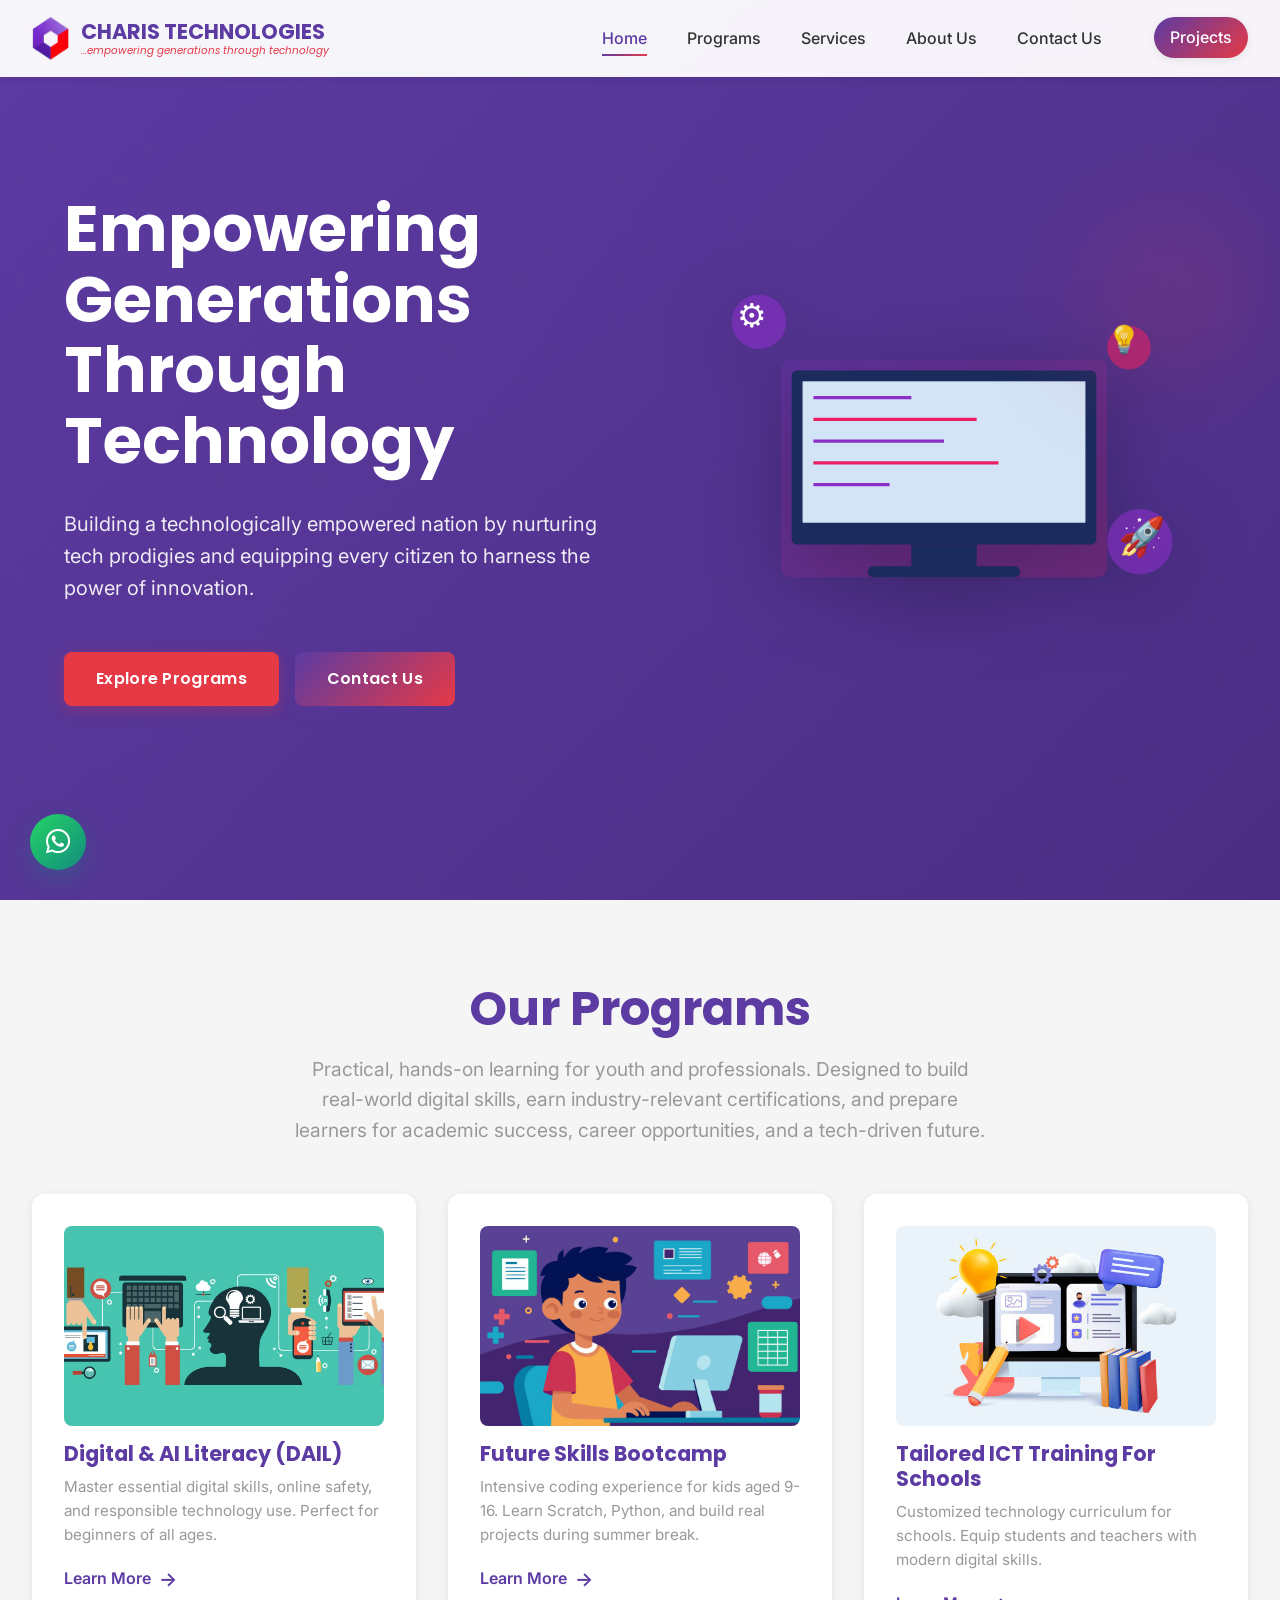
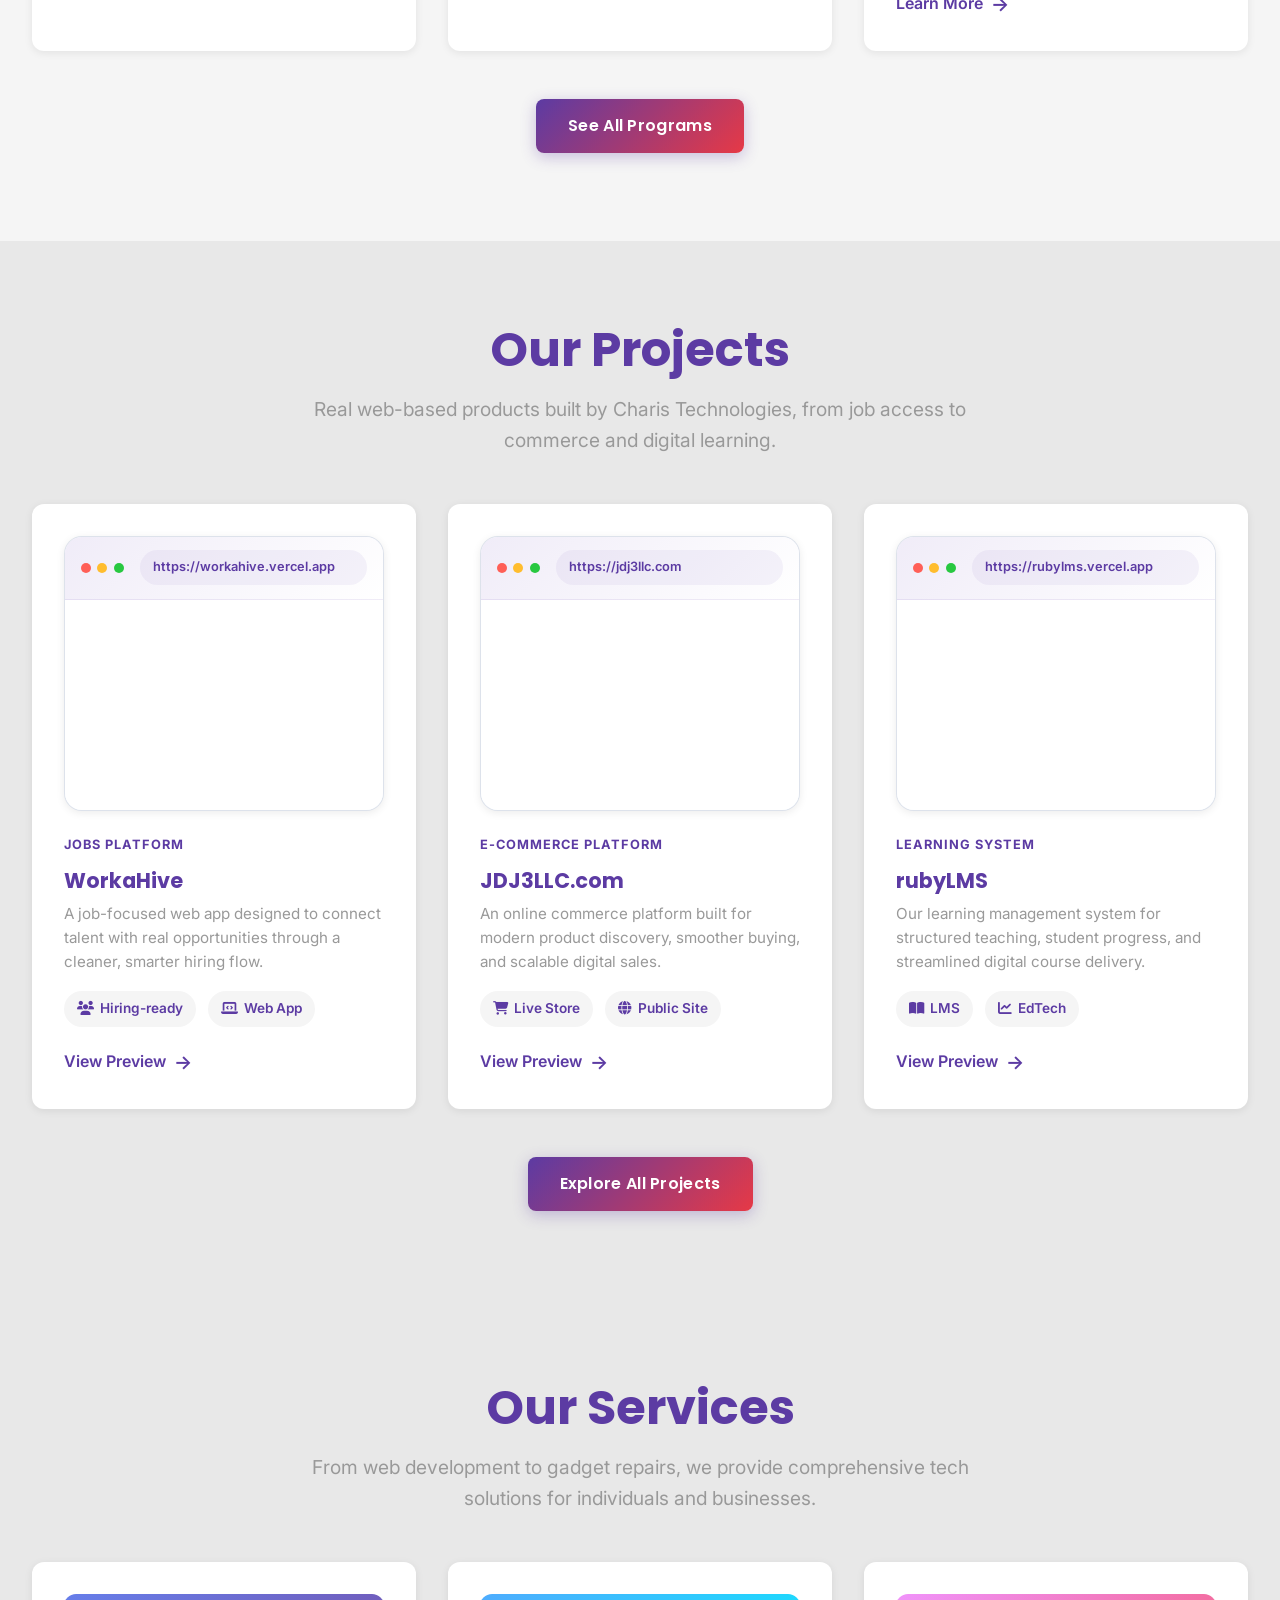
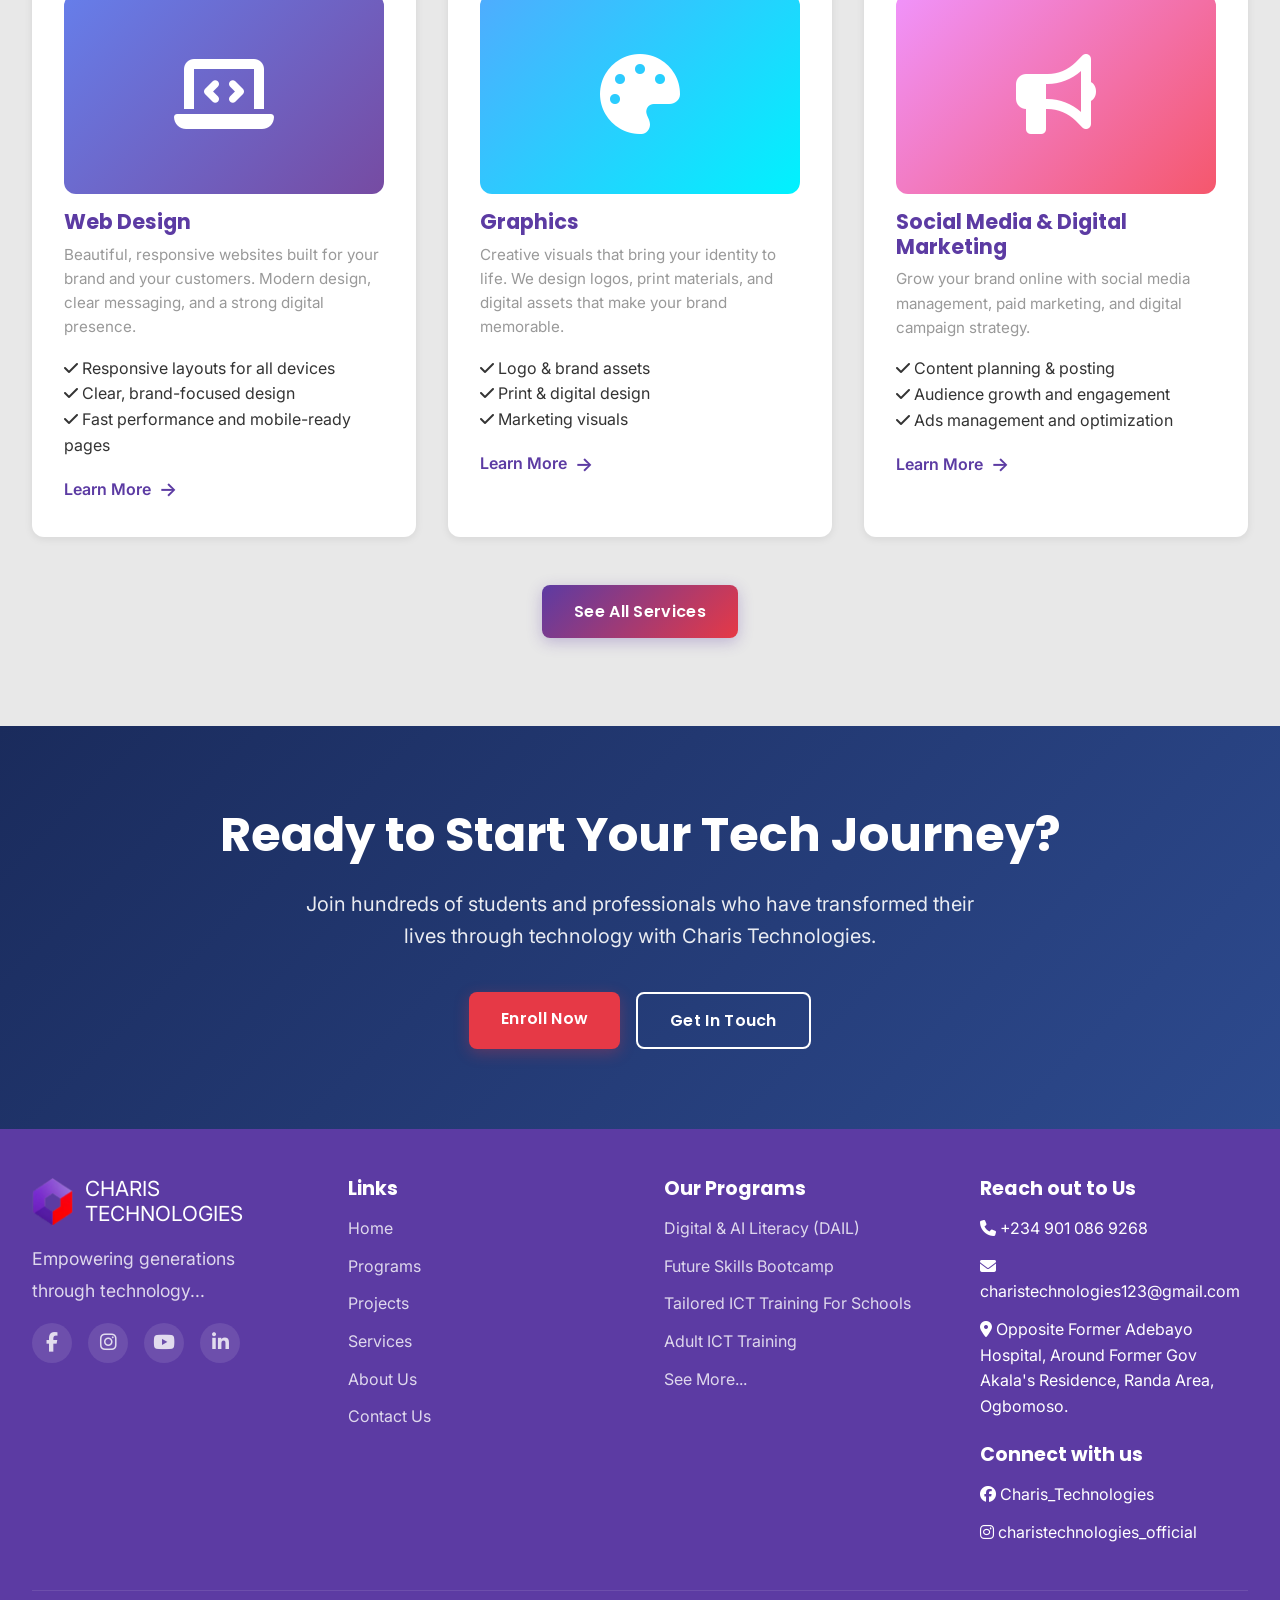
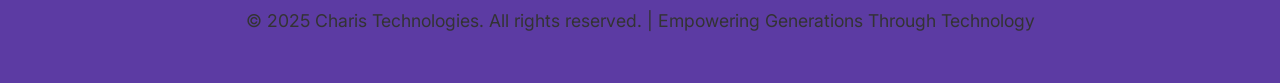
==== commit d12bb3f0: "Add Google Analytics gtag (G-7Q0YRDJ1C4) to HTML pages" ====
--- a/index.html
+++ b/index.html
@@ -2,7 +2,16 @@
 <html lang="en">
 
 <head>
-    <meta charset="UTF-8">
+        <!-- Google tag (gtag.js) -->
+        <script async src="https://www.googletagmanager.com/gtag/js?id=G-7Q0YRDJ1C4"></script>
+        <script>
+            window.dataLayer = window.dataLayer || [];
+            function gtag(){dataLayer.push(arguments);}
+            gtag('js', new Date());
+
+            gtag('config', 'G-7Q0YRDJ1C4');
+        </script>
+        <meta charset="UTF-8">
     <meta name="viewport" content="width=device-width, initial-scale=1.0">
     <meta name="description"
         content="Charis Technologies - Empowering generations through technology. Tech training, web development, gadget repairs, and business workspace in Nigeria.">
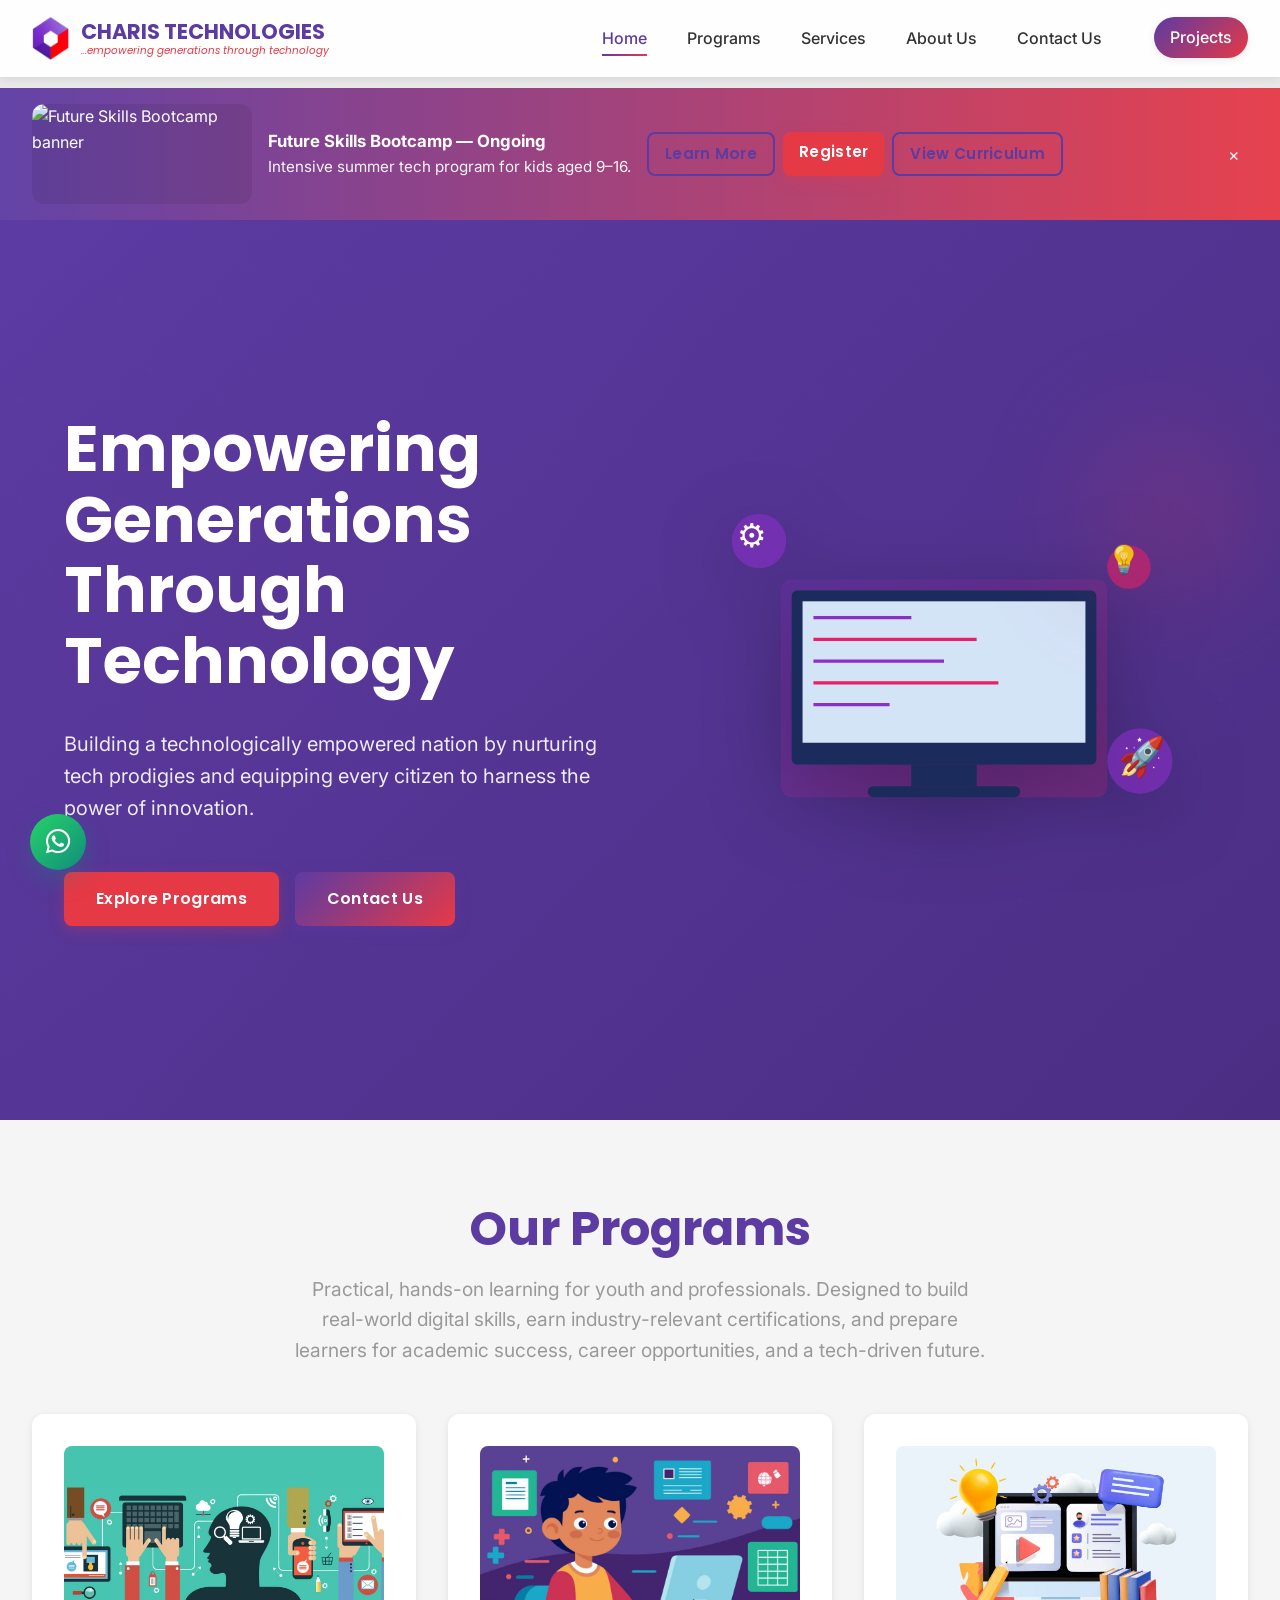
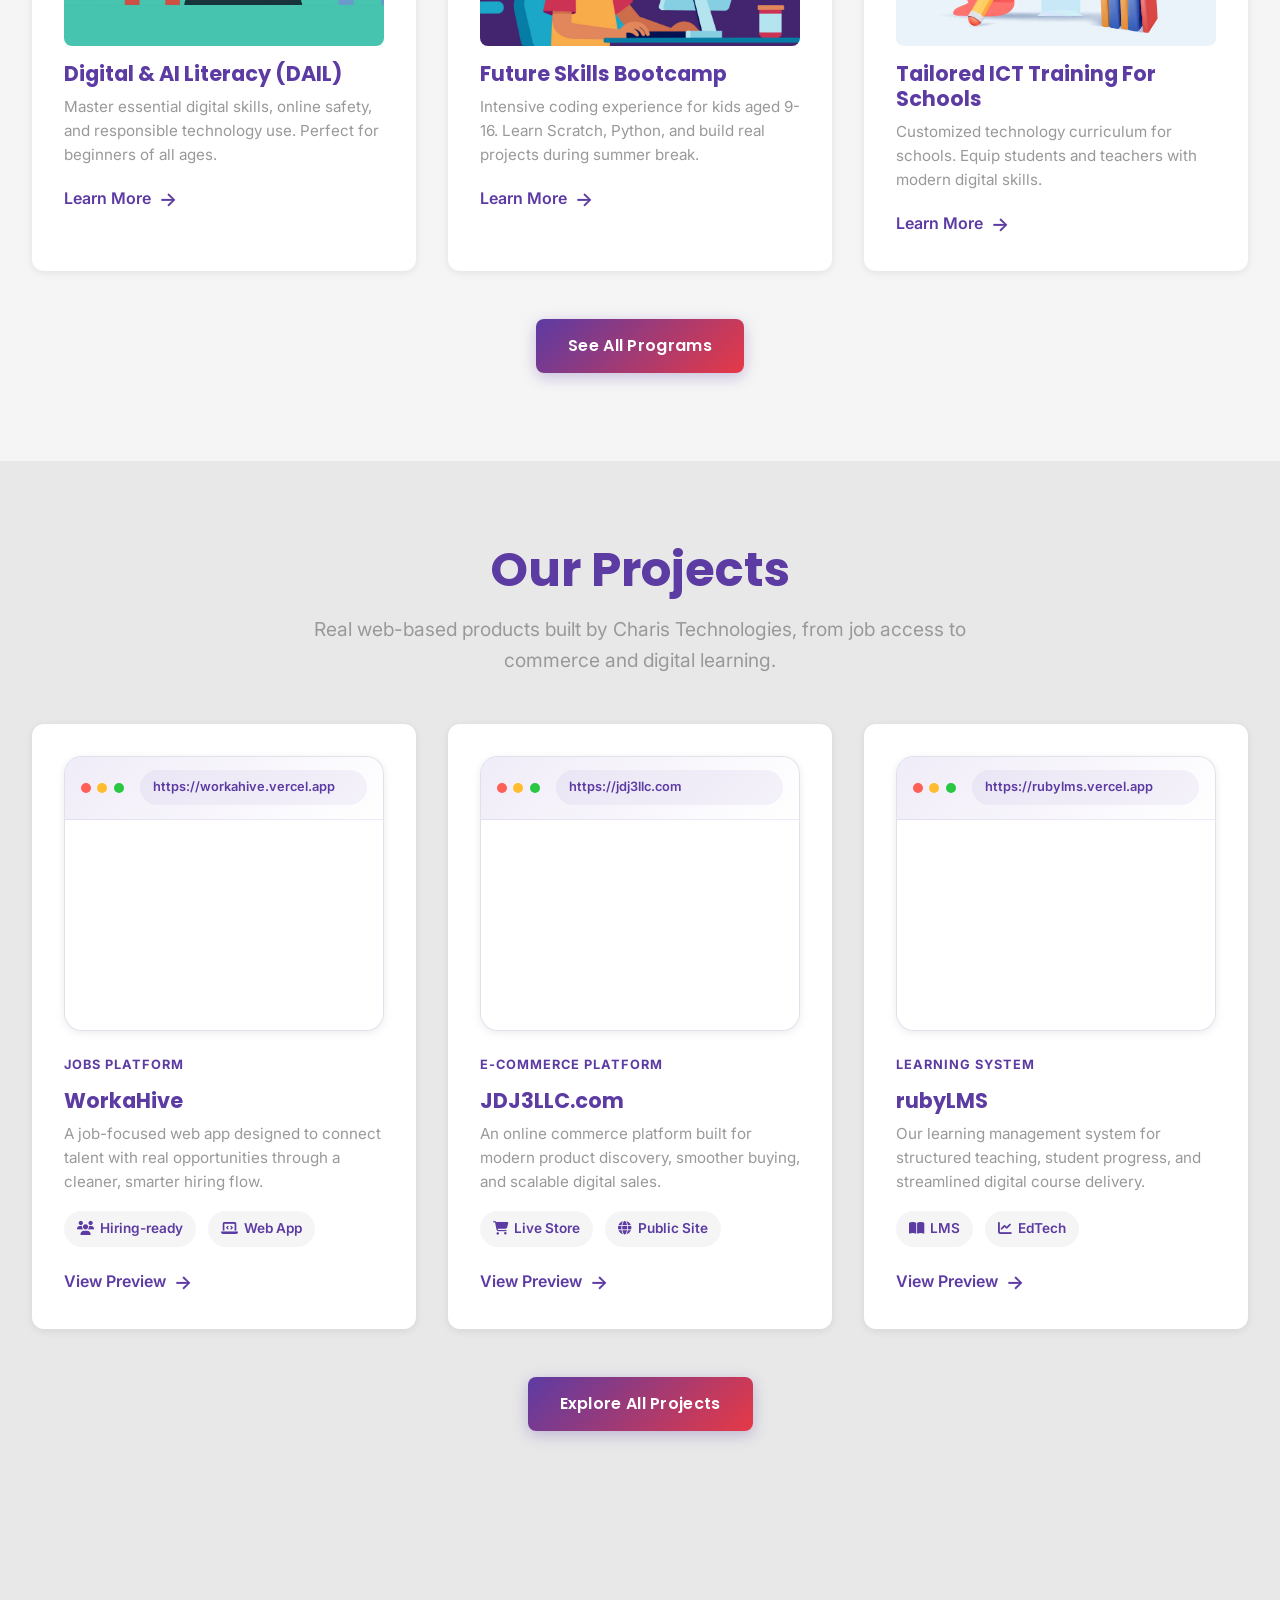
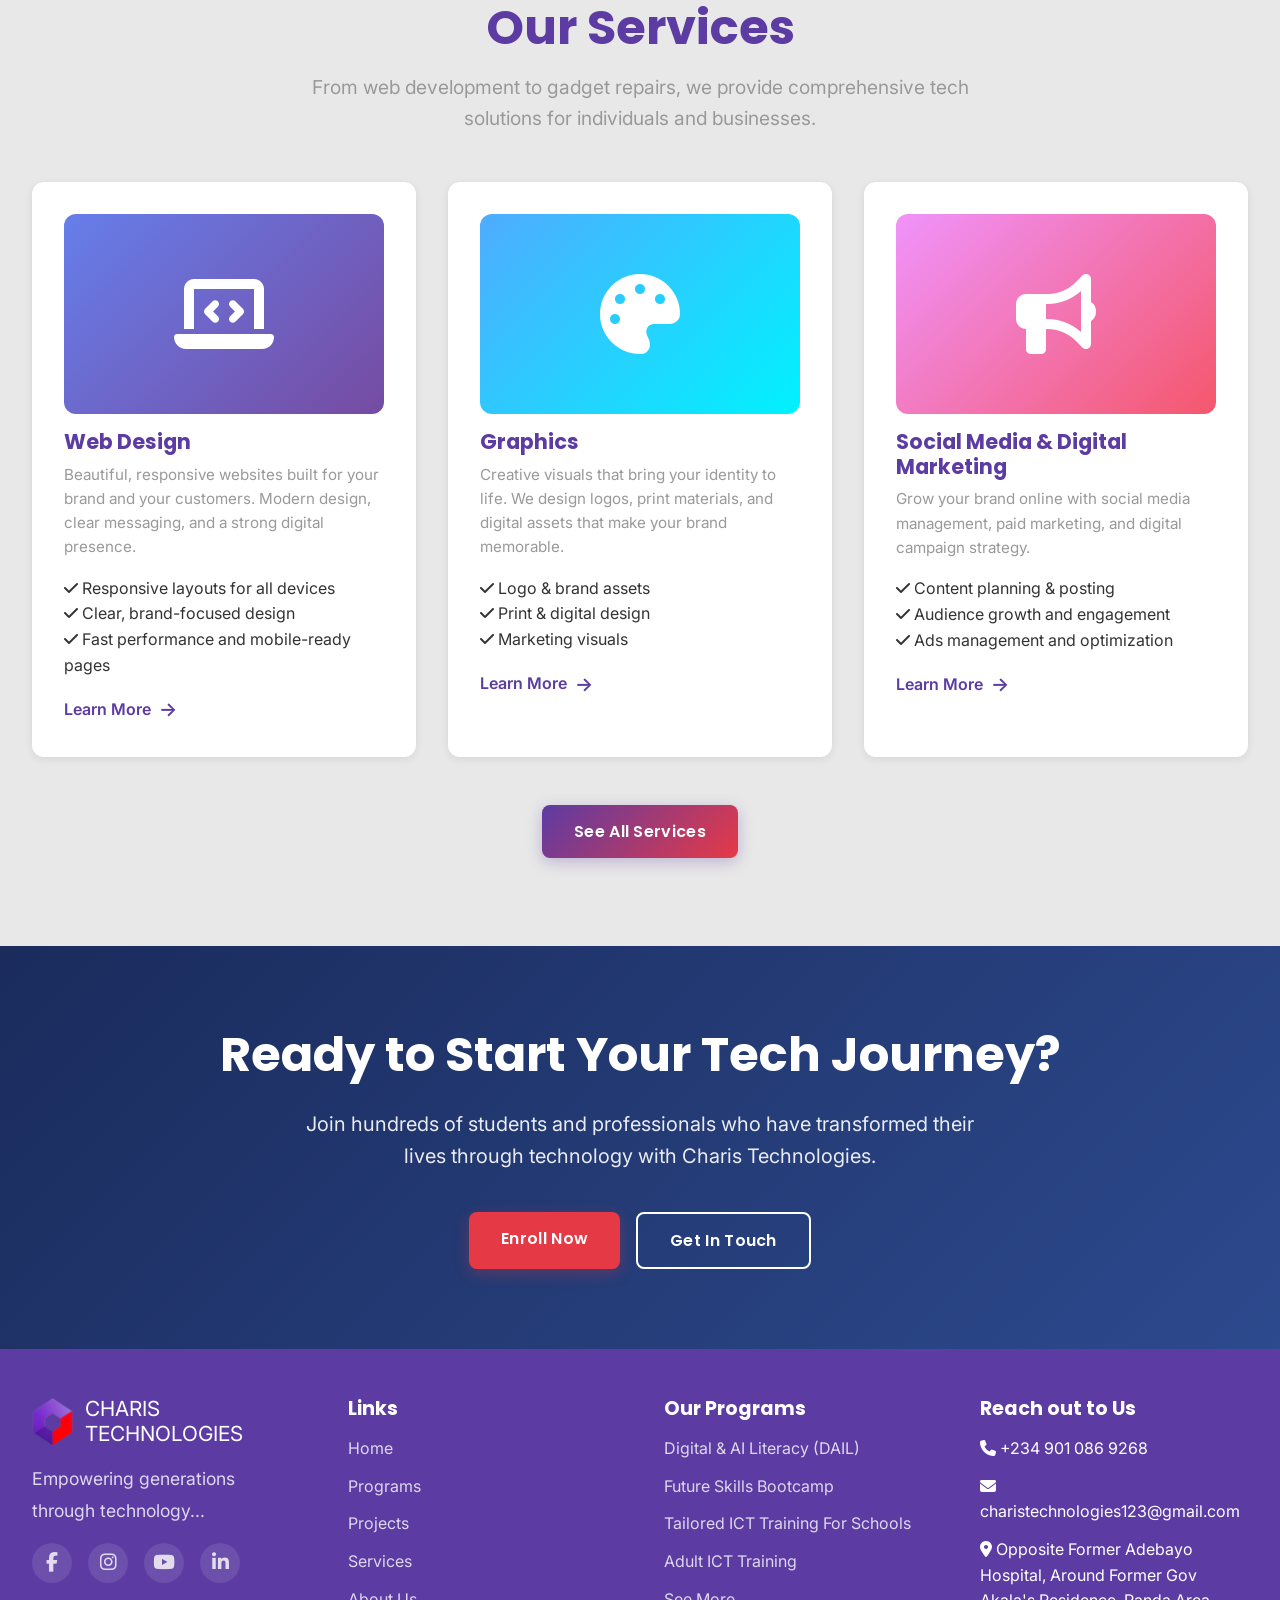
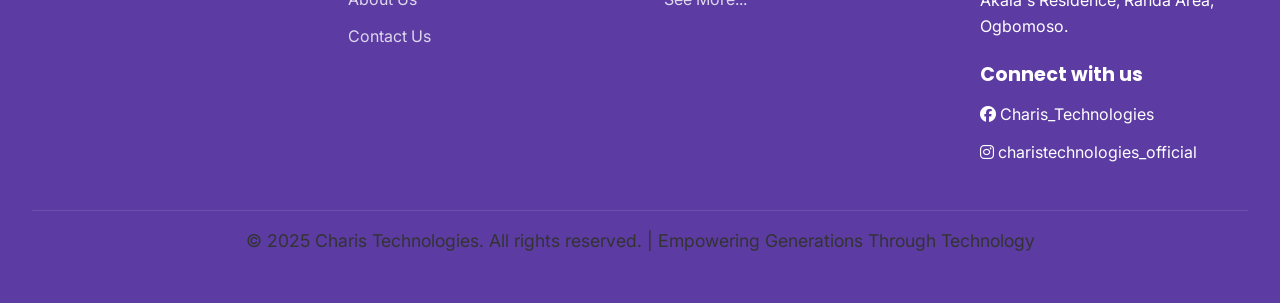
==== commit 7f21848e: "Add reusable promo banner for Future Skills Bootcamp and fix navbar spacing" ====
--- a/index.html
+++ b/index.html
@@ -72,6 +72,27 @@
             </div>
         </div>
     </nav>
+
+        <!-- Promo banner: ongoing program or event (replace image at assets/banner/future-skills-banner.jpg) -->
+        <div class="promo-banner" role="region" aria-label="Ongoing program banner">
+            <div class="promo-container">
+                <a href="program-details.html?program=summer-bootcamp" class="promo-image-link">
+                    <img class="promo-image" src="assets/banner/future-skills-banner.jpg" alt="Future Skills Bootcamp banner" width="160" height="80">
+                </a>
+                <div class="promo-content">
+                    <div>
+                        <div class="promo-title">Future Skills Bootcamp — Ongoing</div>
+                        <div style="font-size:0.95rem; opacity:0.95;">Intensive summer tech program for kids aged 9–16.</div>
+                    </div>
+                    <div class="promo-cta">
+                        <a href="program-details.html?program=summer-bootcamp" class="btn btn-outline">Learn More</a>
+                        <a href="https://wa.link/jqhfau" class="btn btn-primary">Register</a>
+                        <a href="https://drive.google.com/drive/folders/1tfJFupCxBusrNyvve2tyx347h3mAZo-C?usp=sharing" class="btn btn-outline" target="_blank">View Curriculum</a>
+                    </div>
+                </div>
+                <button class="promo-close" aria-label="Close promo banner">×</button>
+            </div>
+        </div>
 
     <!-- ============================================
          HERO SECTION
--- a/style.css
+++ b/style.css
@@ -51,6 +51,7 @@
   --transition-fast: 0.2s ease;
   --transition-normal: 0.3s ease;
   --transition-slow: 0.5s ease;
+  --navbar-height: 5.5rem;
 }
 
 /* ============================================
@@ -74,6 +75,7 @@
   line-height: 1.6;
   background-color: var(--light-gray-bg);
   overflow-x: hidden;
+  padding-top: var(--navbar-height);
 }
 
 img {
@@ -146,6 +148,80 @@
 .navbar.scrolled {
   box-shadow: var(--shadow-md);
   background: rgba(255, 255, 255, 0.98);
+}
+
+/* ============================================
+   PROMO / ONGOING EVENT BANNER
+   Reusable banner that can be updated to show any upcoming program or event.
+   Image: assets/banner/future-skills-banner.jpg (create this file to replace placeholder)
+   ============================================ */
+.promo-banner {
+  width: 100%;
+  display: flex;
+  justify-content: center;
+  background: linear-gradient(90deg, rgba(92,59,163,0.95), rgba(230,57,70,0.95));
+  color: var(--white);
+  padding: 0.5rem 1rem;
+  position: relative;
+  z-index: 900; /* below navbar which is 1000 */
+}
+.promo-banner .promo-container {
+  max-width: 1400px;
+  width: 100%;
+  display: flex;
+  align-items: center;
+  gap: 1rem;
+  padding: 0.5rem 1rem;
+}
+.promo-image-link {
+  display: inline-flex;
+  width: 220px;
+  height: 100px;
+  min-width: 220px;
+  min-height: 100px;
+  overflow: hidden;
+  border-radius: 12px;
+  flex-shrink: 0;
+  background: url('assets/banner/future-skills-banner.jpg') center/cover no-repeat;
+  background-color: rgba(0,0,0,0.08);
+}
+.promo-image-link img.promo-image {
+  width: 100%;
+  height: 100%;
+  object-fit: cover;
+  display: block;
+}
+.promo-banner .promo-content {
+  display: flex;
+  align-items: center;
+  gap: 1rem;
+  flex: 1;
+}
+.promo-banner .promo-title {
+  font-weight: 700;
+  font-size: 1.05rem;
+}
+.promo-banner .promo-cta {
+  display: flex;
+  gap: 0.5rem;
+}
+.promo-banner .promo-cta .btn {
+  padding: 0.5rem 1rem;
+  font-size: 0.95rem;
+}
+.promo-banner .promo-close {
+  background: transparent;
+  color: rgba(255,255,255,0.95);
+  font-size: 1.1rem;
+  padding: 0.25rem 0.5rem;
+  margin-left: 0.5rem;
+}
+
+@media (max-width: 800px) {
+  .promo-banner .promo-container { gap: 0.5rem; }
+  .promo-image-link { width: 90px; height: 50px; }
+  .promo-banner .promo-title { font-size: 0.95rem; }
+  .promo-banner .promo-cta { gap: 0.25rem; }
 }
 
 .nav-container {
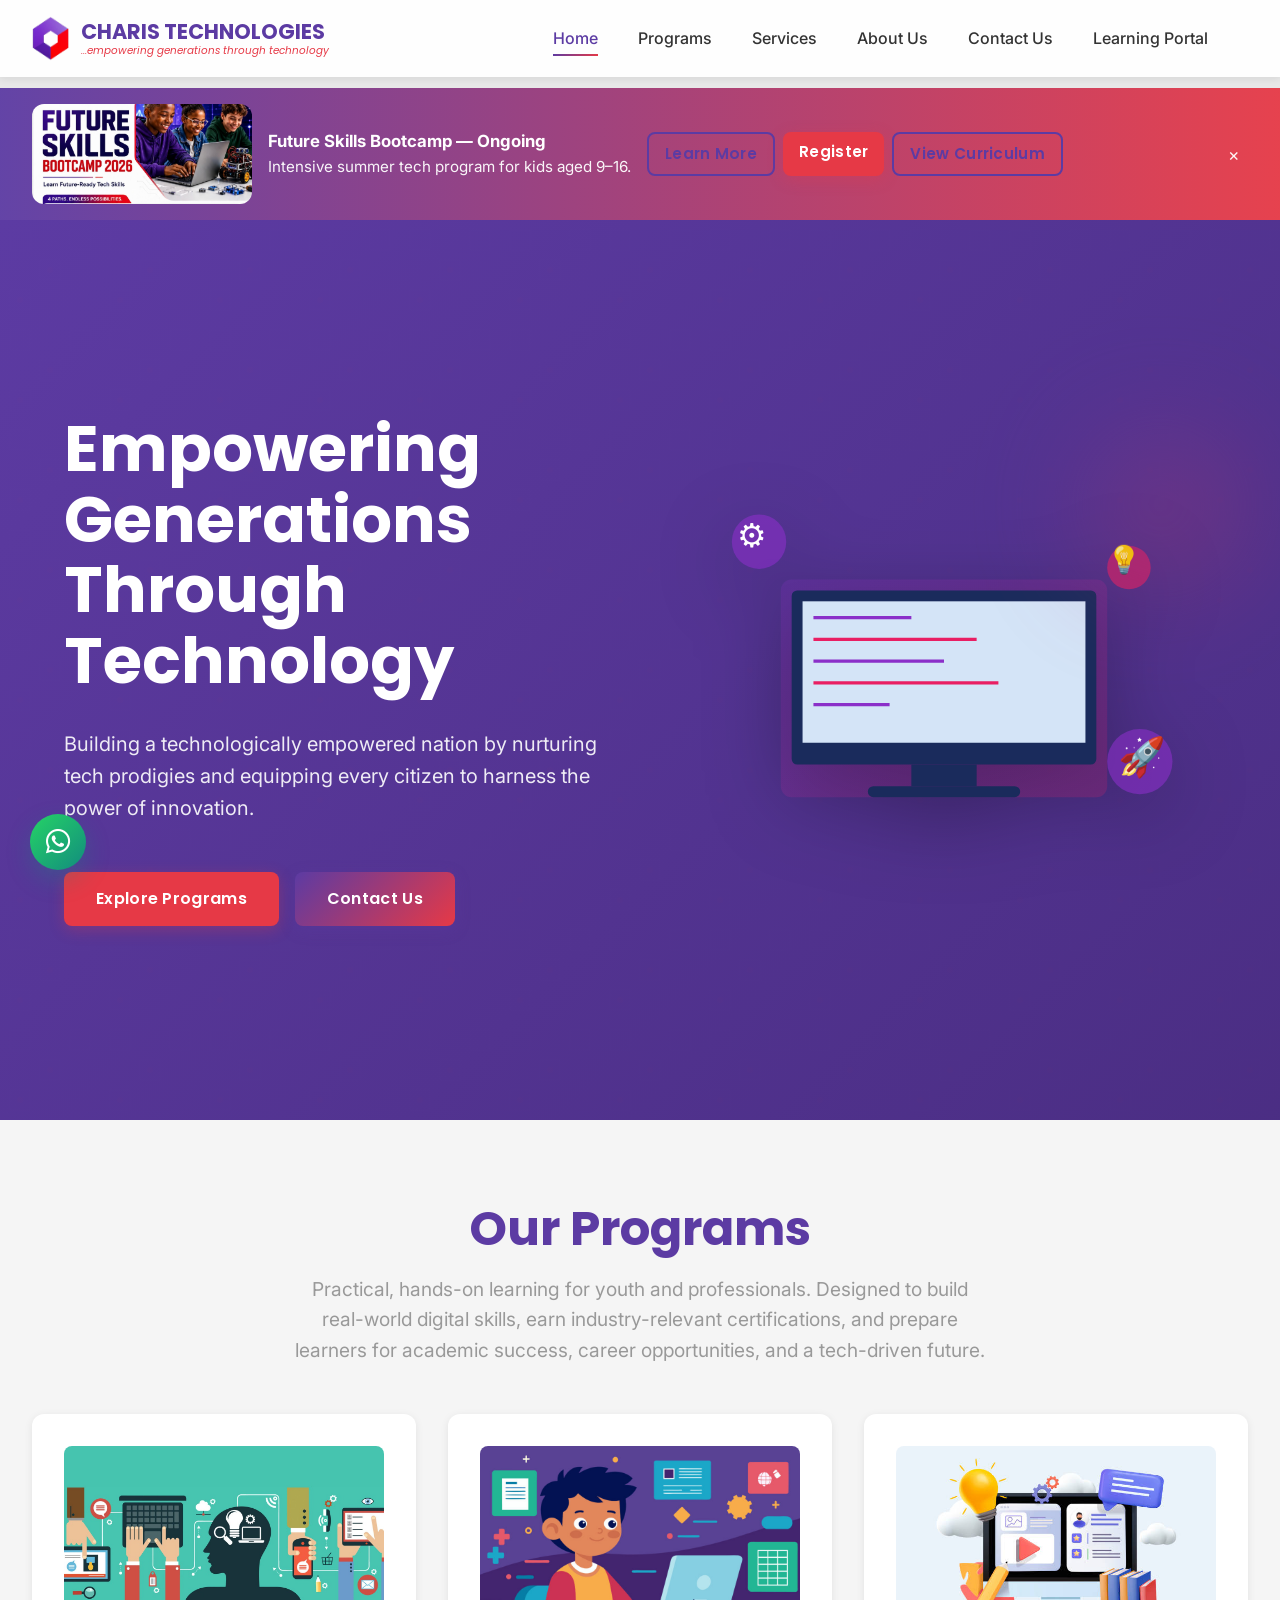
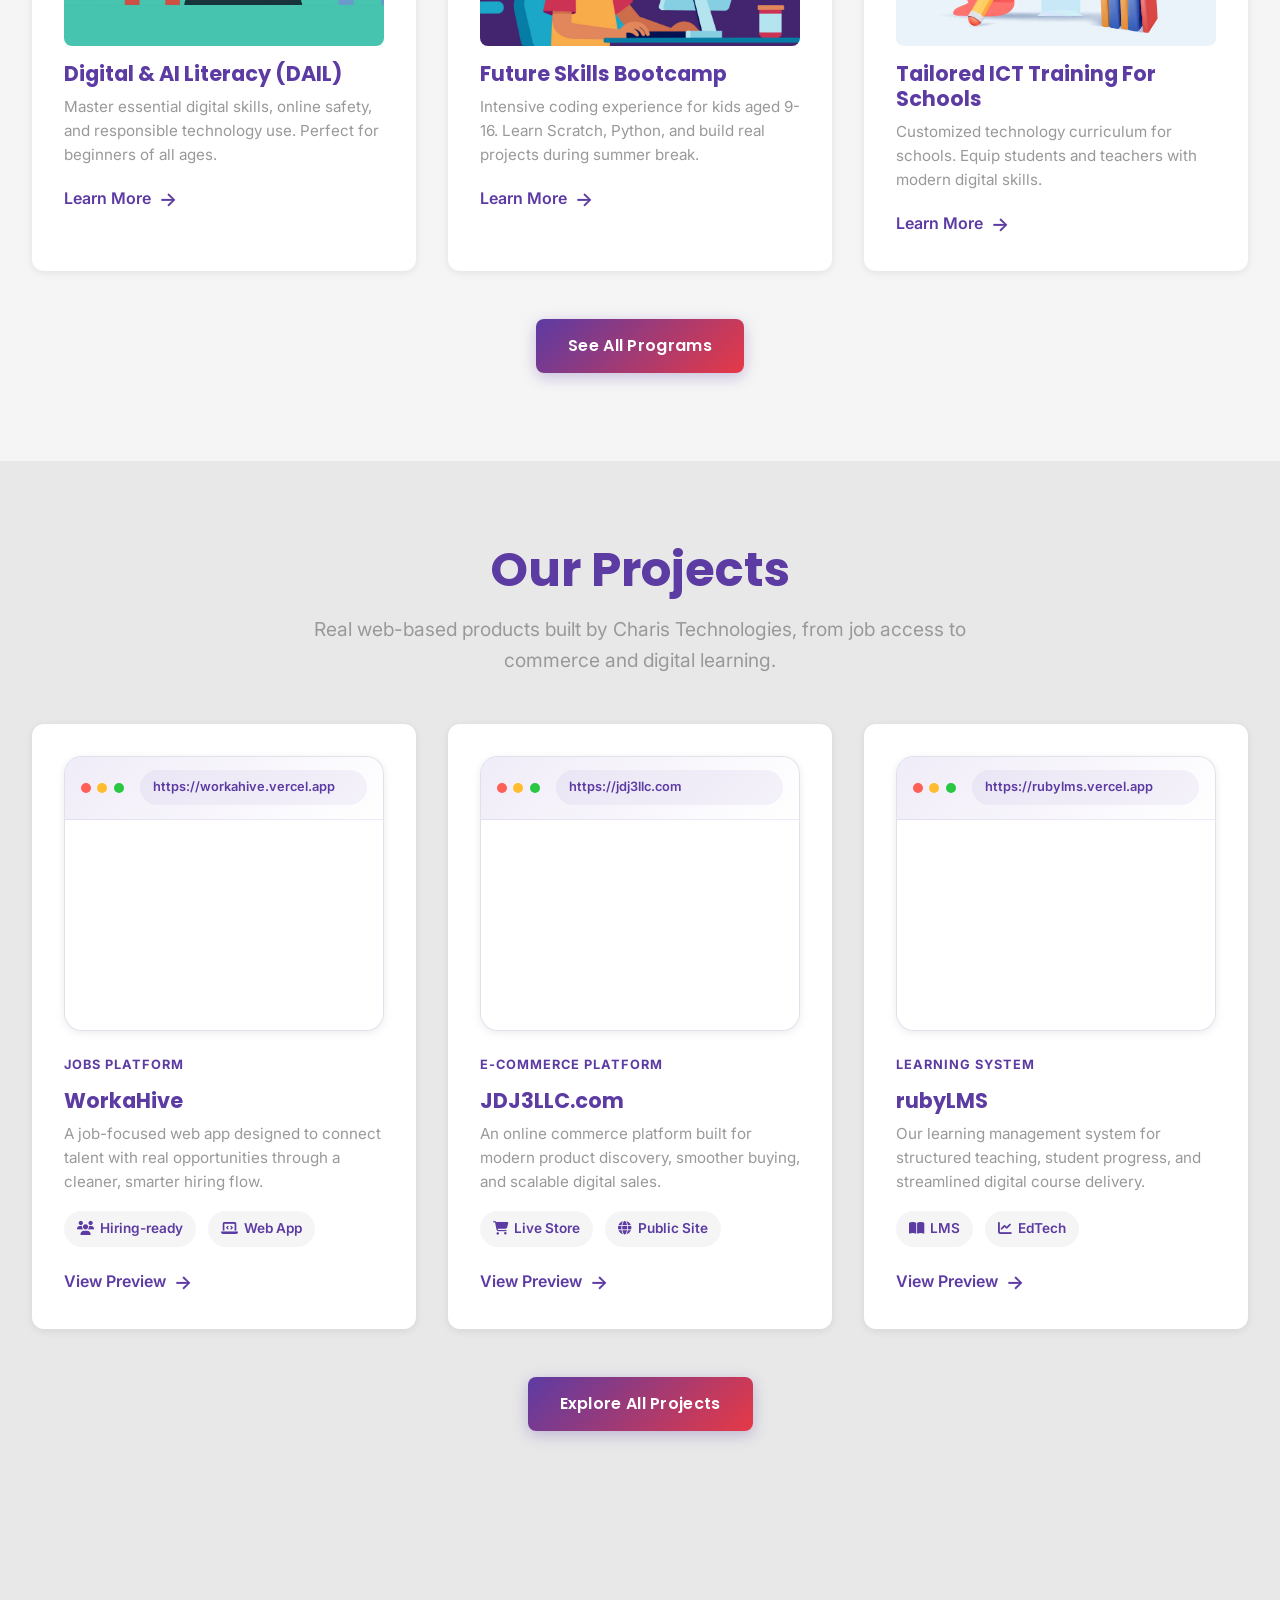
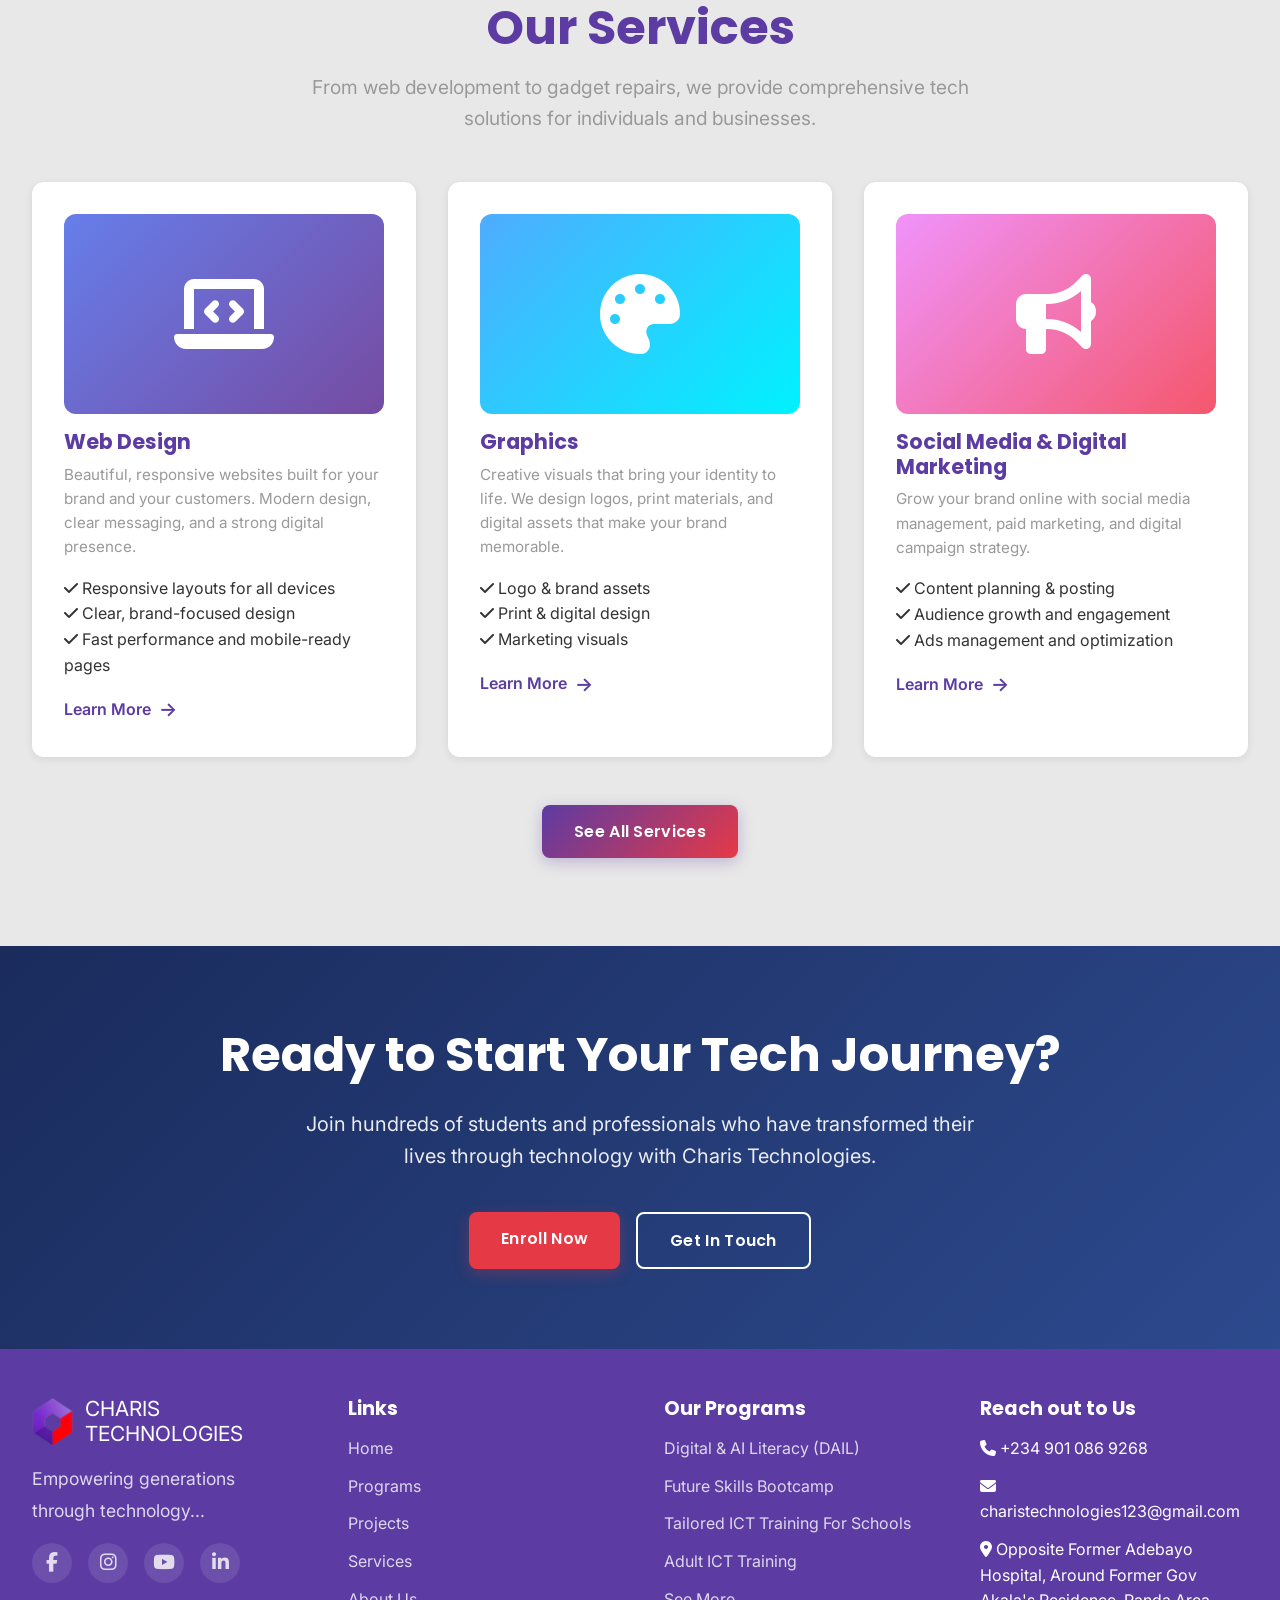
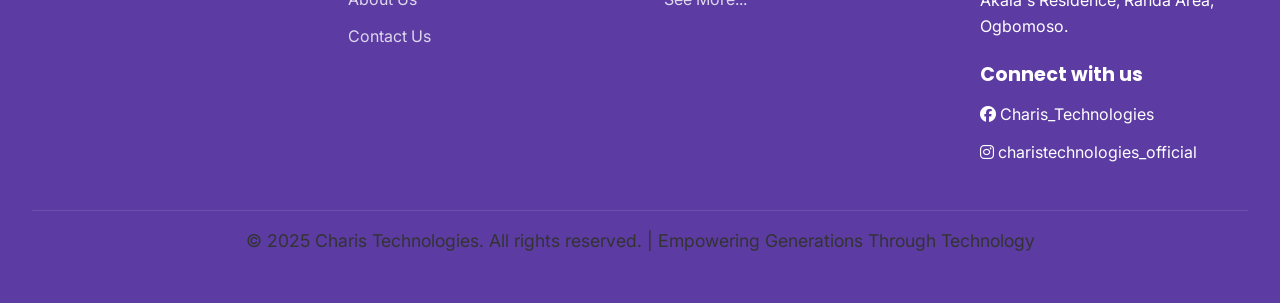
==== commit ad627a0b: "Add Learning Portal nav link across site navigation" ====
--- a/index.html
+++ b/index.html
@@ -62,12 +62,7 @@
                 <li><a href="services.html" class="nav-link">Services</a></li>
                 <li><a href="about.html" class="nav-link">About Us</a></li>
                 <li><a href="contact.html" class="nav-link">Contact Us</a></li>
-                <li><a href="projects.html" class="nav-link nav-link-featured">Projects</a></li>
-            </ul>
-
-            <div class="hamburger">
-                <span></span>
-                <span></span>
+                    <li><a href="https://rubylms.charistech.org" class="nav-link" target="_blank" rel="noopener">Learning Portal</a></li>
                 <span></span>
             </div>
         </div>
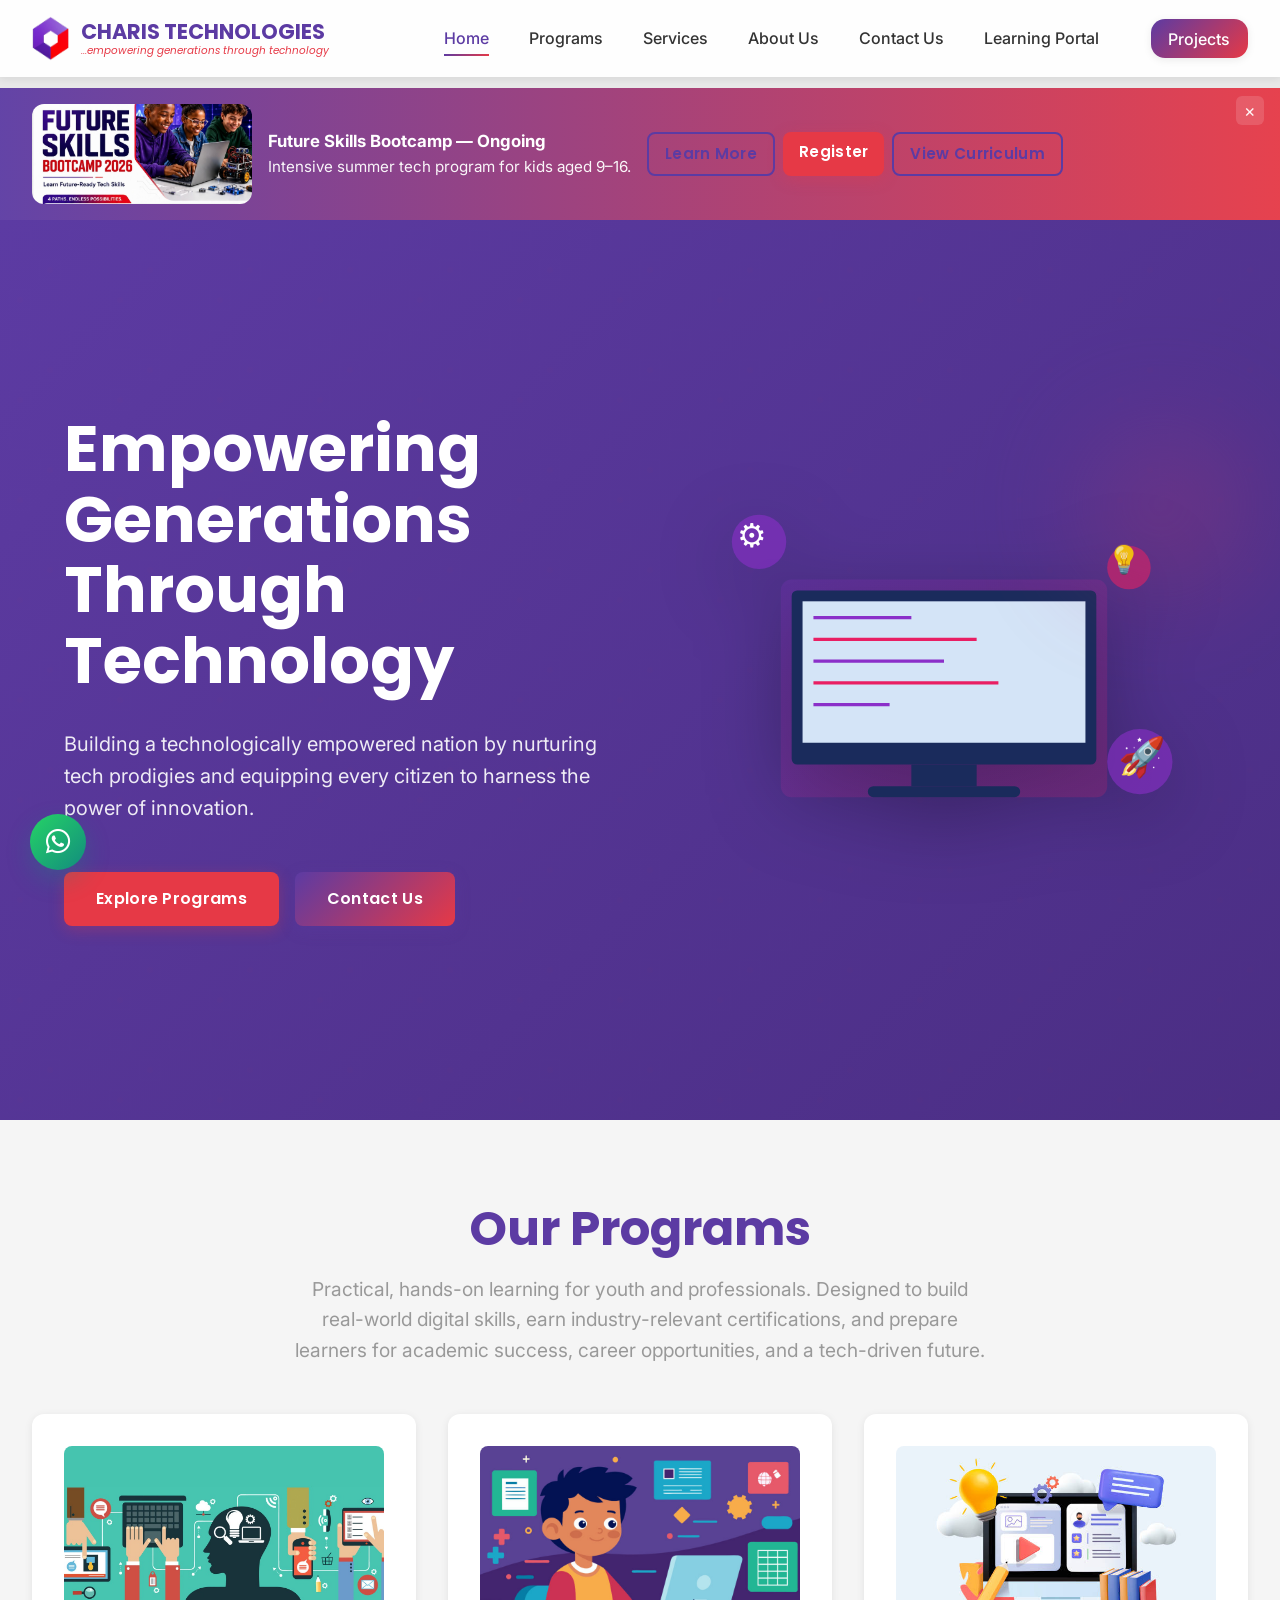
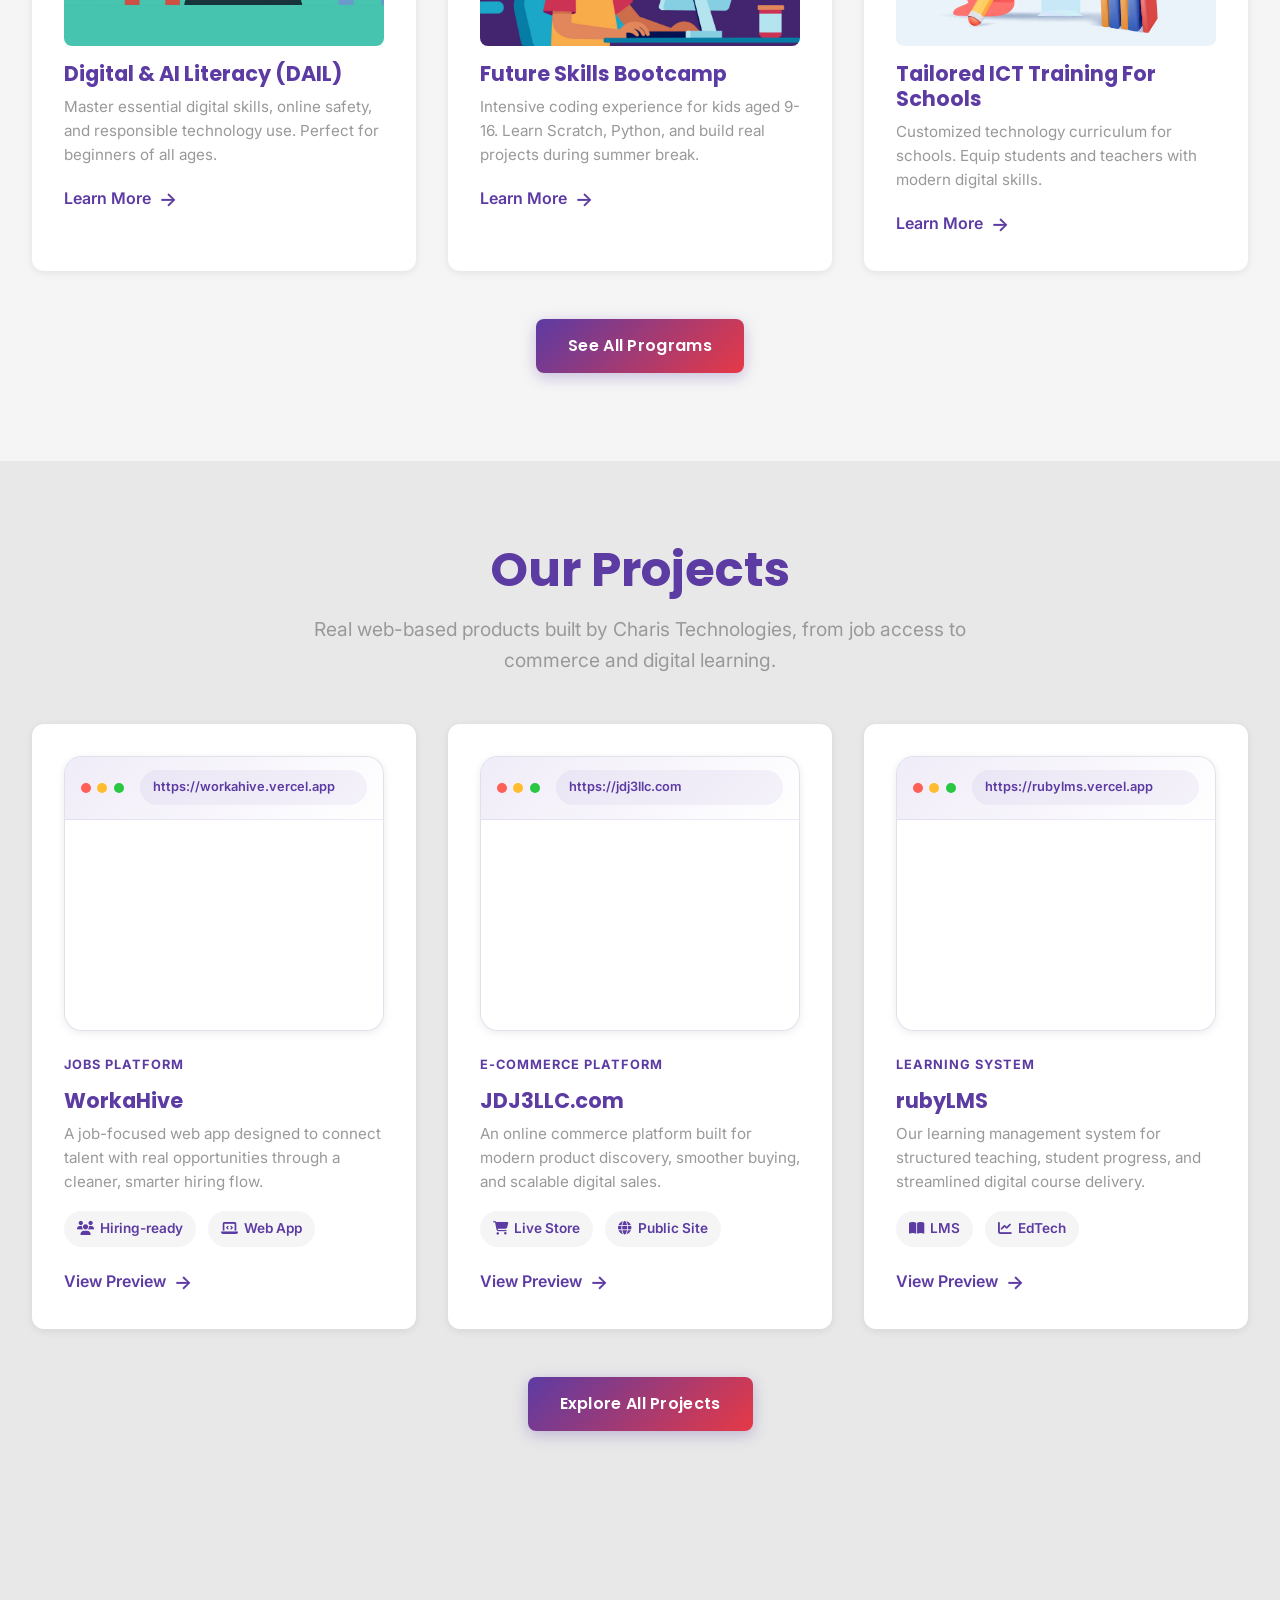
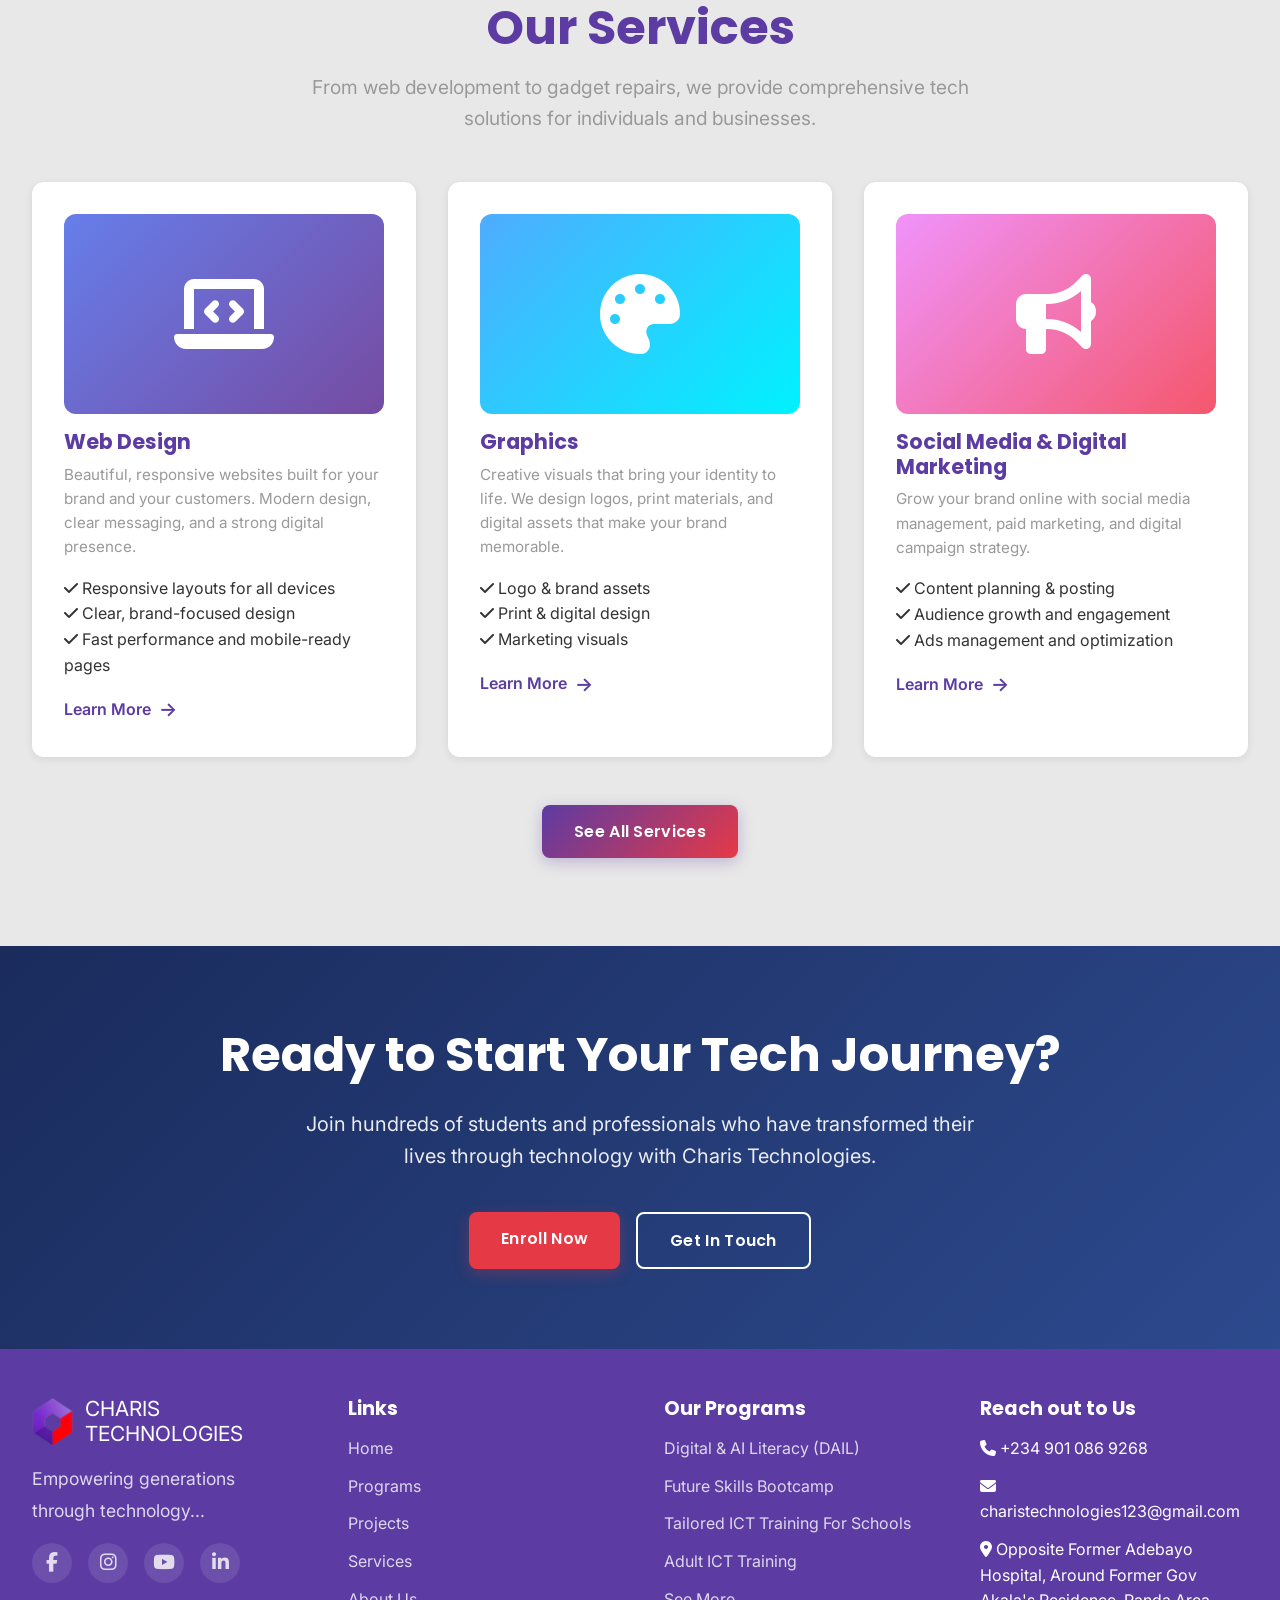
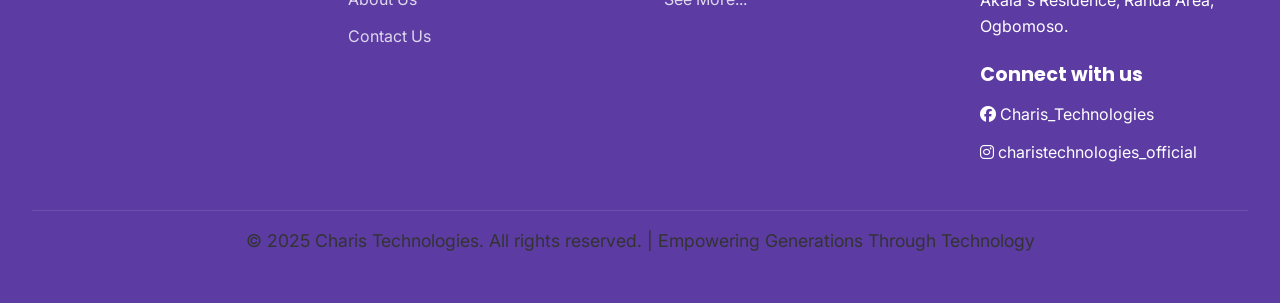
==== commit 1d2fb8fd: "Update project" ====
--- a/index.html
+++ b/index.html
@@ -62,9 +62,15 @@
                 <li><a href="services.html" class="nav-link">Services</a></li>
                 <li><a href="about.html" class="nav-link">About Us</a></li>
                 <li><a href="contact.html" class="nav-link">Contact Us</a></li>
-                    <li><a href="https://rubylms.charistech.org" class="nav-link" target="_blank" rel="noopener">Learning Portal</a></li>
+                <li><a href="https://rubylms.charistech.org" class="nav-link" target="_blank" rel="noopener">Learning Portal</a></li>
+                <li><a href="projects.html" class="nav-link nav-link-featured nav-projects">Projects</a></li>
+            </ul>
+
+            <button class="hamburger" type="button" aria-label="Toggle navigation menu">
                 <span></span>
-            </div>
+                <span></span>
+                <span></span>
+            </button>
         </div>
     </nav>
 
--- a/style.css
+++ b/style.css
@@ -141,7 +141,7 @@
   background: rgba(255, 255, 255, 0.95);
   backdrop-filter: blur(10px);
   box-shadow: var(--shadow-sm);
-  z-index: 1000;
+  z-index: 2100;
   transition: var(--transition-normal);
 }
 
@@ -210,24 +210,59 @@
   font-size: 0.95rem;
 }
 .promo-banner .promo-close {
-  background: transparent;
+  position: absolute;
+  top: 0.5rem;
+  right: 1rem;
+  background: rgba(255,255,255,0.14);
   color: rgba(255,255,255,0.95);
   font-size: 1.1rem;
   padding: 0.25rem 0.5rem;
-  margin-left: 0.5rem;
+  border-radius: 6px;
 }
 
 @media (max-width: 800px) {
-  .promo-banner .promo-container { gap: 0.5rem; }
-  .promo-image-link { width: 90px; height: 50px; }
-  .promo-banner .promo-title { font-size: 0.95rem; }
-  .promo-banner .promo-cta { gap: 0.25rem; }
+  .promo-banner {
+    padding: 0.75rem 0.75rem 1rem;
+  }
+  .promo-banner .promo-container {
+    flex-direction: column;
+    align-items: stretch;
+    gap: 0.75rem;
+    padding: 0;
+  }
+  .promo-image-link {
+    width: 100%;
+    height: 160px;
+    min-width: auto;
+    min-height: auto;
+  }
+  .promo-banner .promo-content {
+    flex-direction: column;
+    align-items: stretch;
+    gap: 0.75rem;
+  }
+  .promo-banner .promo-title {
+    font-size: 1rem;
+  }
+  .promo-banner .promo-cta {
+    flex-wrap: wrap;
+    gap: 0.5rem;
+  }
+  .promo-banner .promo-cta .btn {
+    width: 100%;
+    max-width: none;
+  }
+  .promo-banner .promo-close {
+    right: 0.75rem;
+    top: 0.75rem;
+  }
 }
 
 .nav-container {
   max-width: 1400px;
   margin: 0 auto;
   padding: 1rem 2rem;
+  position: relative;
   display: flex;
   justify-content: space-between;
   align-items: center;
@@ -312,11 +347,15 @@
 }
 
 .nav-link-featured {
-  padding: 0.65rem 1rem;
-  border-radius: 999px;
+  display: inline-flex;
+  align-items: center;
+  justify-content: center;
+  padding: 0.72rem 1.1rem;
+  border-radius: 14px;
   background: var(--gradient-accent);
   color: var(--white);
   box-shadow: var(--shadow-sm);
+  line-height: 1;
 }
 
 .nav-link-featured::after {
@@ -328,6 +367,10 @@
   color: var(--white);
   transform: translateY(-2px);
   box-shadow: var(--shadow-md);
+}
+
+.nav-projects {
+  flex-shrink: 0;
 }
 
 /* Hamburger Menu */
@@ -336,7 +379,7 @@
   flex-direction: column;
   gap: 5px;
   cursor: pointer;
-  z-index: 1001;
+  z-index: 2200;
 }
 
 .hamburger span {
@@ -1817,6 +1860,11 @@
     width: 100%;
   }
 
+  .nav-projects {
+    width: auto;
+    padding: 0.7rem 1rem;
+  }
+
   .nav-menu > li:last-child {
     margin-left: 0;
     margin-top: 0.5rem;
@@ -1830,6 +1878,23 @@
   
   .nav-container {
     padding: 1rem 1.5rem;
+  }
+
+  /* Place hamburger above other elements and align to right inside nav */
+  .nav-container .hamburger {
+    position: fixed;
+    right: 1rem;
+    top: 0.8rem;
+    display: flex;
+    z-index: 3000;
+    padding: 6px;
+    border-radius: 8px;
+    box-shadow: var(--shadow-sm);
+    background: rgba(255,255,255,0.02);
+  }
+  .nav-container .hamburger span {
+    width: 34px;
+    height: 4px;
   }
   
   /* Cards Grid */
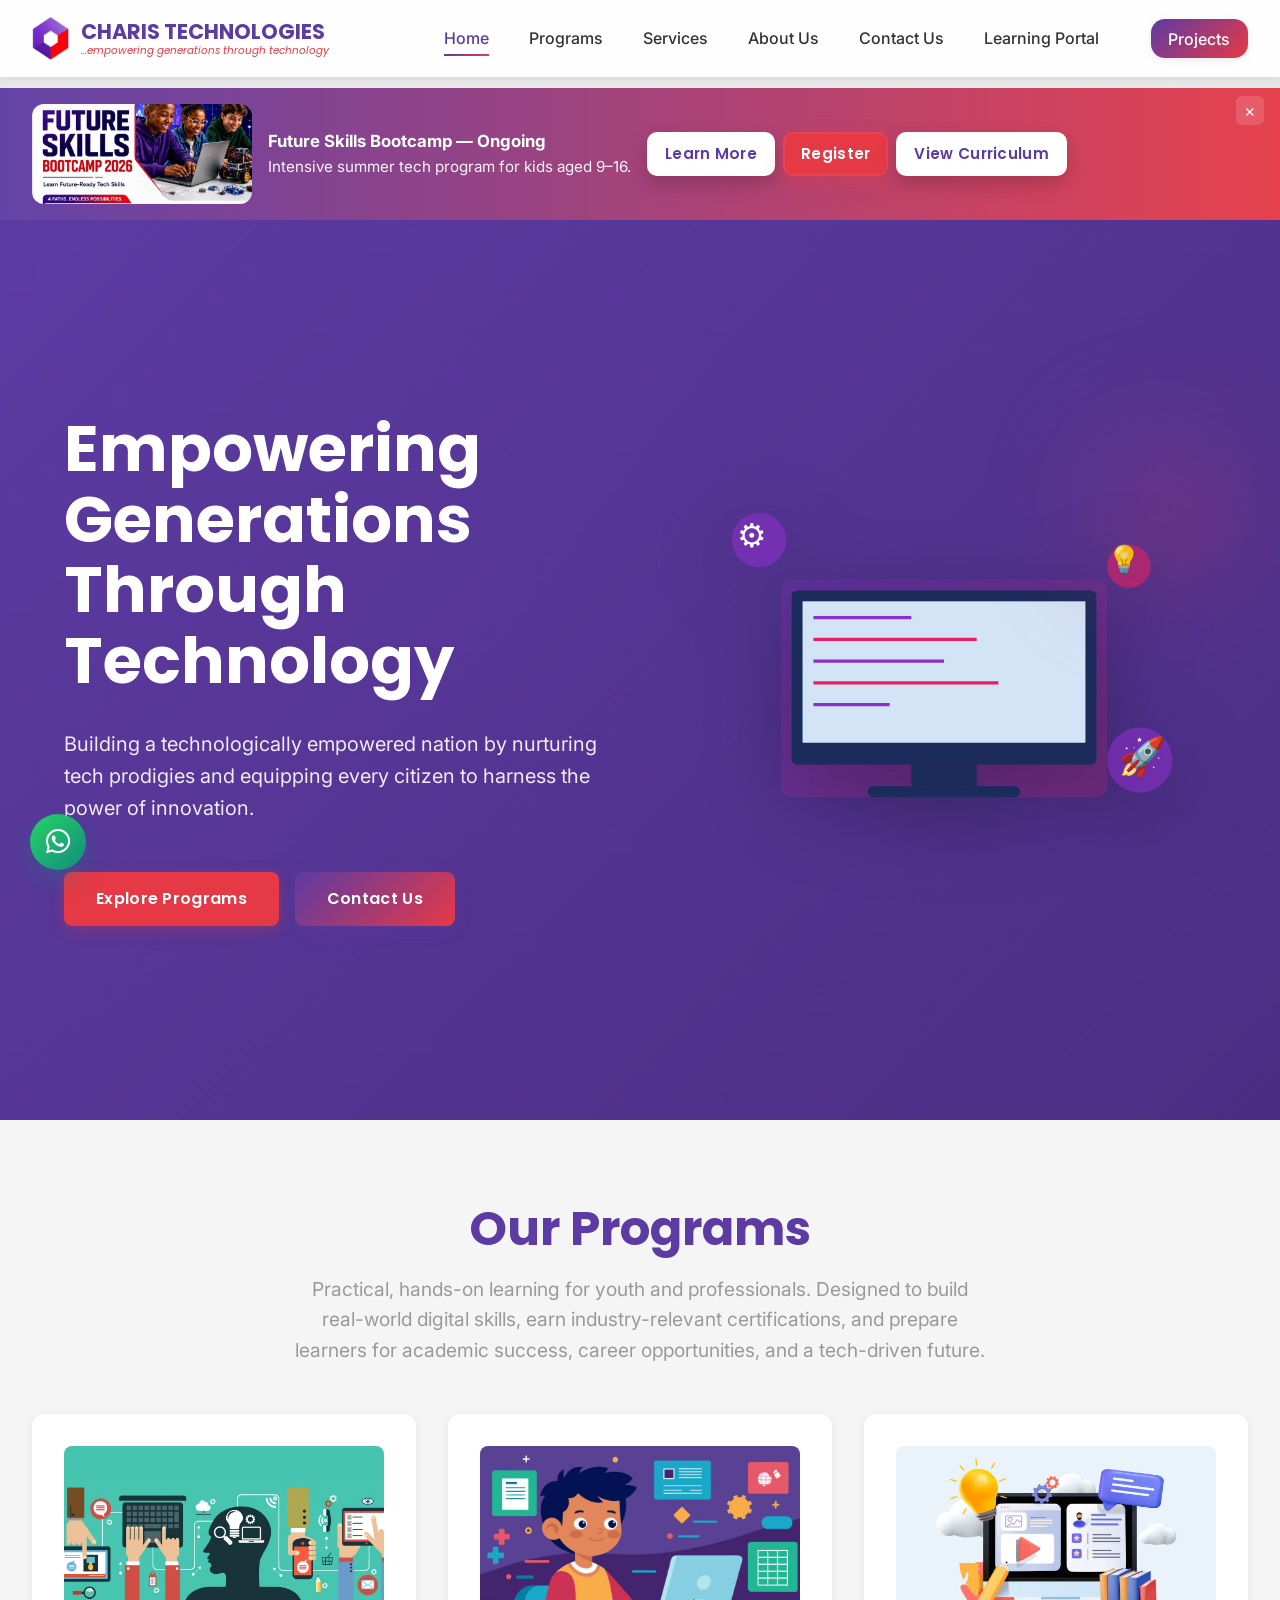
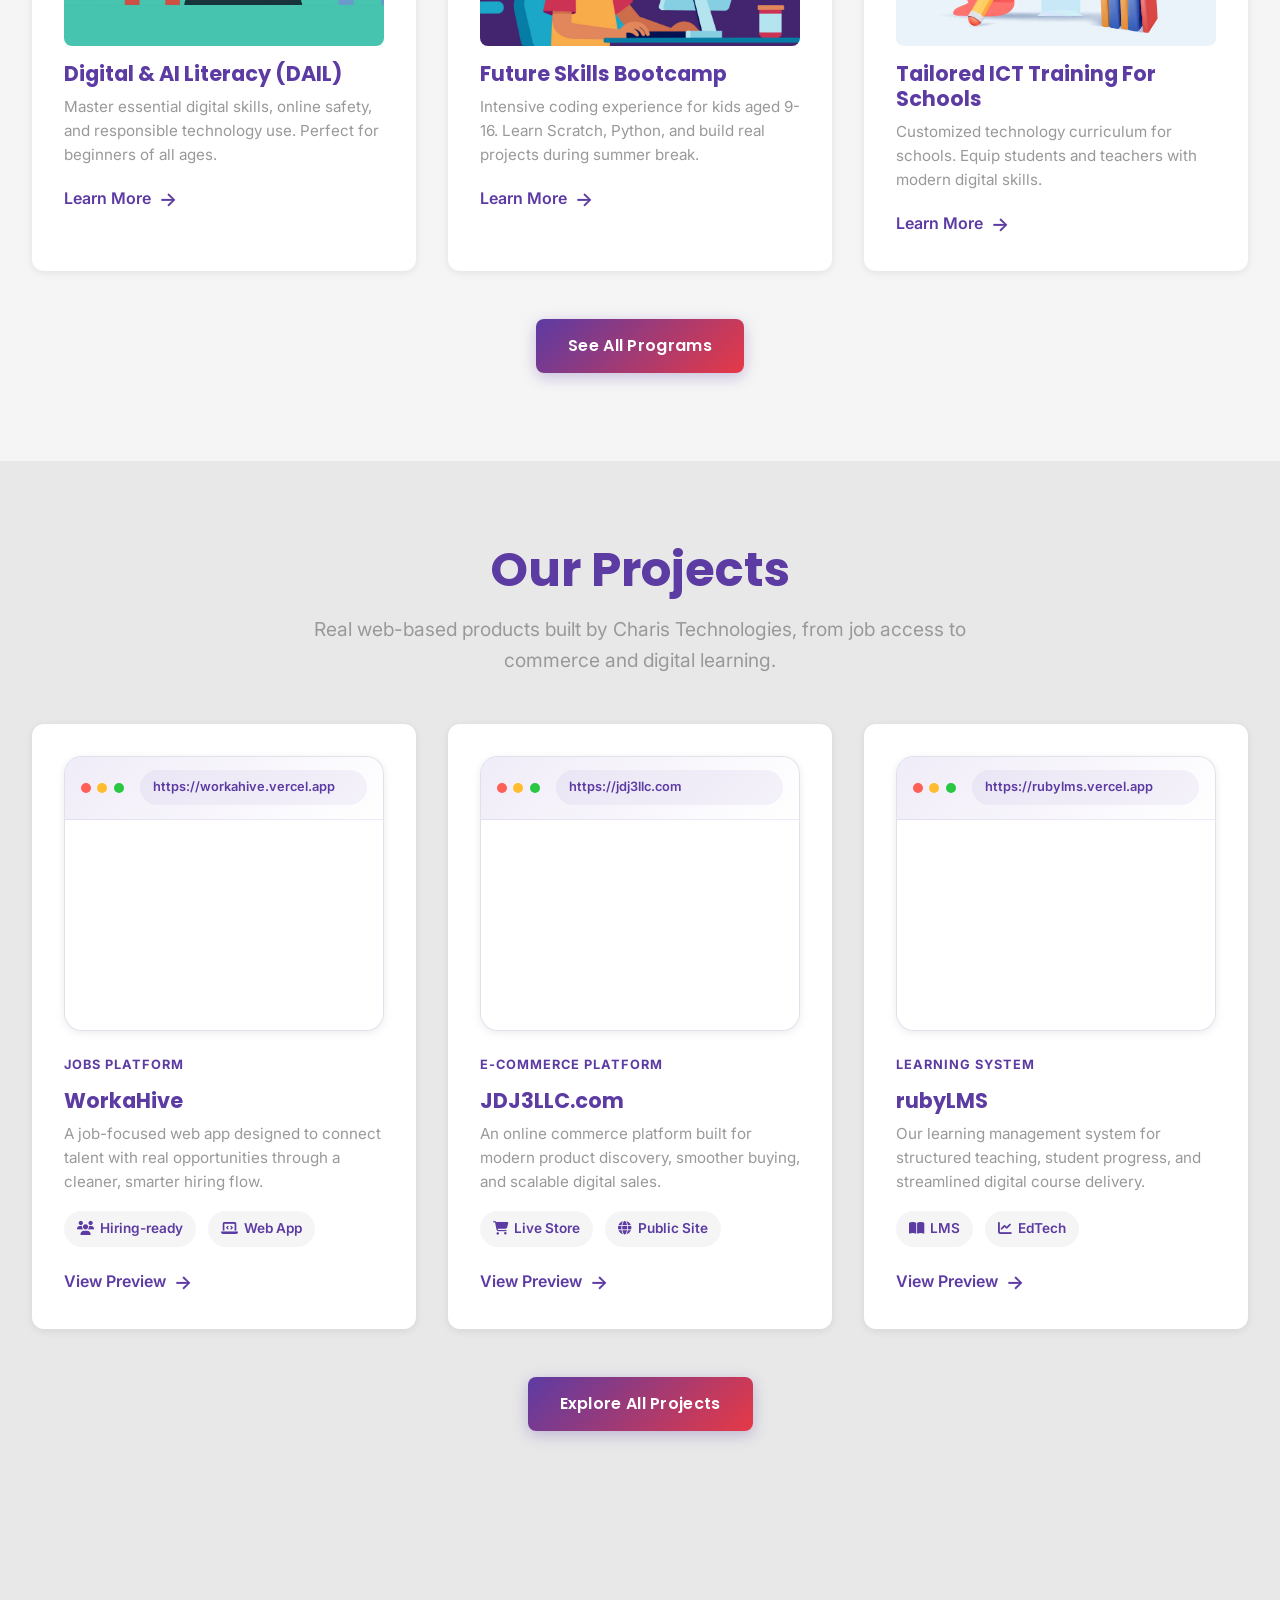
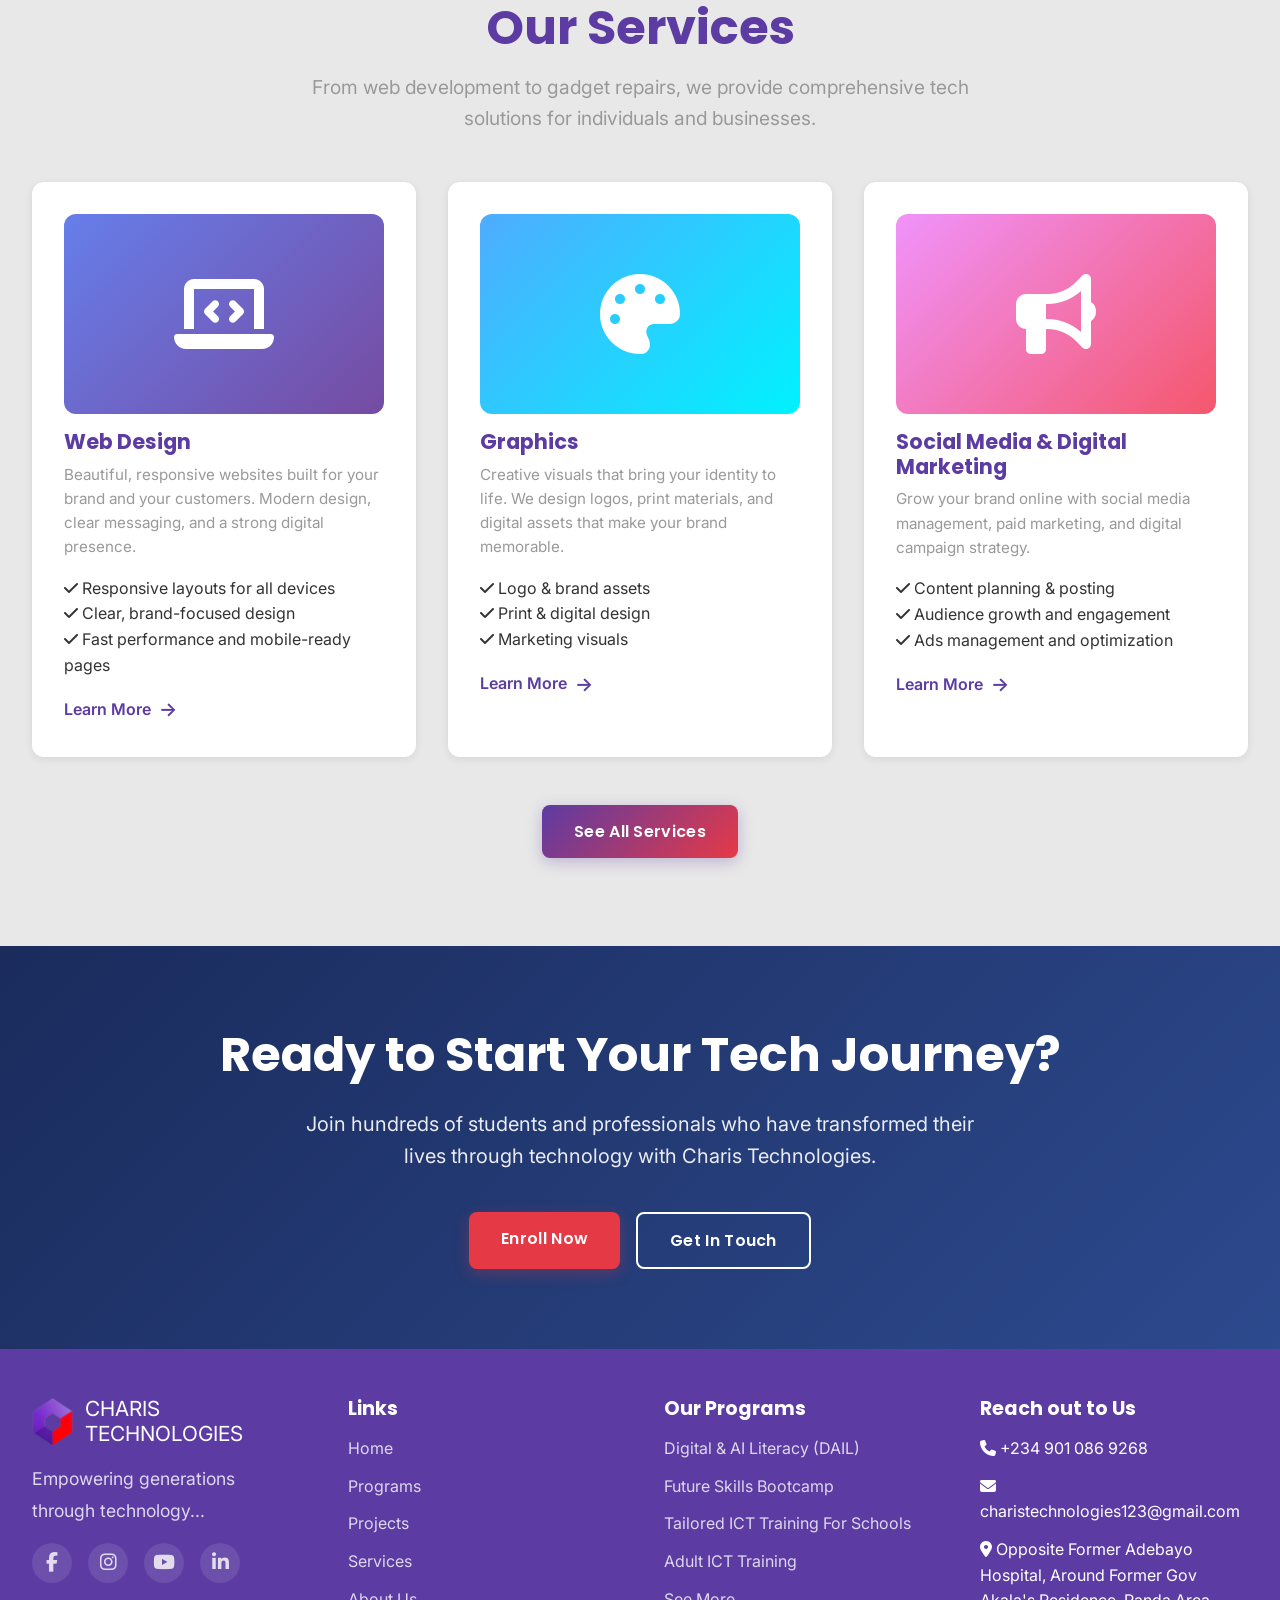
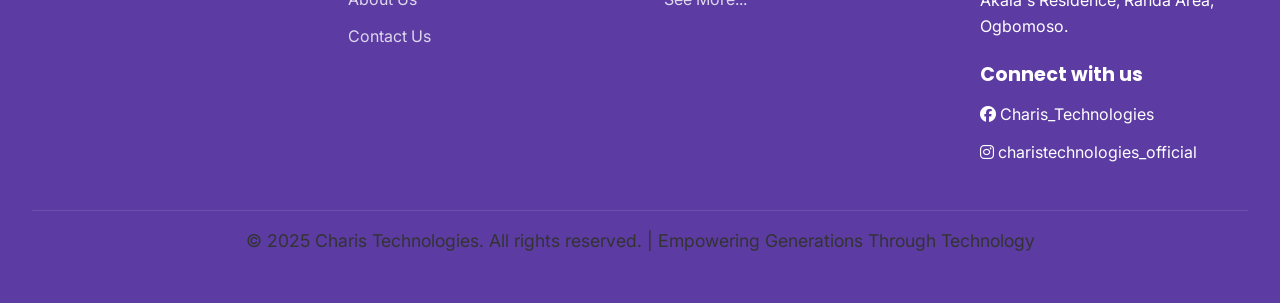
==== commit 7fac99fe: "Update website content" ====
--- a/index.html
+++ b/index.html
@@ -87,7 +87,7 @@
                     </div>
                     <div class="promo-cta">
                         <a href="program-details.html?program=summer-bootcamp" class="btn btn-outline">Learn More</a>
-                        <a href="https://wa.link/jqhfau" class="btn btn-primary">Register</a>
+                        <a href="https://selar.com/41au743m10" class="btn btn-primary" target="_blank">Register</a>
                         <a href="https://drive.google.com/drive/folders/1tfJFupCxBusrNyvve2tyx347h3mAZo-C?usp=sharing" class="btn btn-outline" target="_blank">View Curriculum</a>
                     </div>
                 </div>
--- a/style.css
+++ b/style.css
@@ -208,6 +208,43 @@
 .promo-banner .promo-cta .btn {
   padding: 0.5rem 1rem;
   font-size: 0.95rem;
+}
+.promo-banner .promo-cta .btn {
+  /* High-contrast CTAs for readability on the gradient banner */
+  background: var(--white);
+  color: var(--primary-purple);
+  box-shadow: 0 8px 20px rgba(0, 0, 0, 0.18);
+  border: 2px solid rgba(255, 255, 255, 0.06);
+  border-radius: 10px;
+}
+.promo-banner .promo-cta .btn:hover {
+  background: var(--primary-purple);
+  color: var(--white);
+  transform: translateY(-2px);
+  box-shadow: 0 12px 30px rgba(74, 45, 130, 0.18);
+}
+/* Ensure default promo CTAs are high-contrast (white) and return View Curriculum to white */
+.promo-banner .promo-cta .btn {
+  background: var(--white);
+  color: var(--primary-purple);
+}
+
+/* Register button - target by common patterns: explicit class, data-attr, or second child (fallback)
+   Add specificity so only Register stands out. */
+.promo-banner .promo-cta .btn.register,
+.promo-banner .promo-cta .btn[data-role="register"],
+.promo-banner .promo-cta .btn:nth-child(2) {
+  background: var(--accent-red) !important;
+  color: var(--white) !important;
+  box-shadow: 0 8px 20px rgba(230, 57, 70, 0.3);
+}
+.promo-banner .promo-cta .btn.register:hover,
+.promo-banner .promo-cta .btn[data-role="register"]:hover,
+.promo-banner .promo-cta .btn:nth-child(2):hover {
+  background: var(--accent-red-dark) !important;
+  color: var(--white) !important;
+  transform: translateY(-2px);
+  box-shadow: 0 12px 30px rgba(230, 57, 70, 0.4);
 }
 .promo-banner .promo-close {
   position: absolute;
@@ -553,6 +590,7 @@
 .hero-visual {
   position: relative;
   animation: fadeIn 1.2s ease;
+  transform: none;
 }
 
 .hero-image {
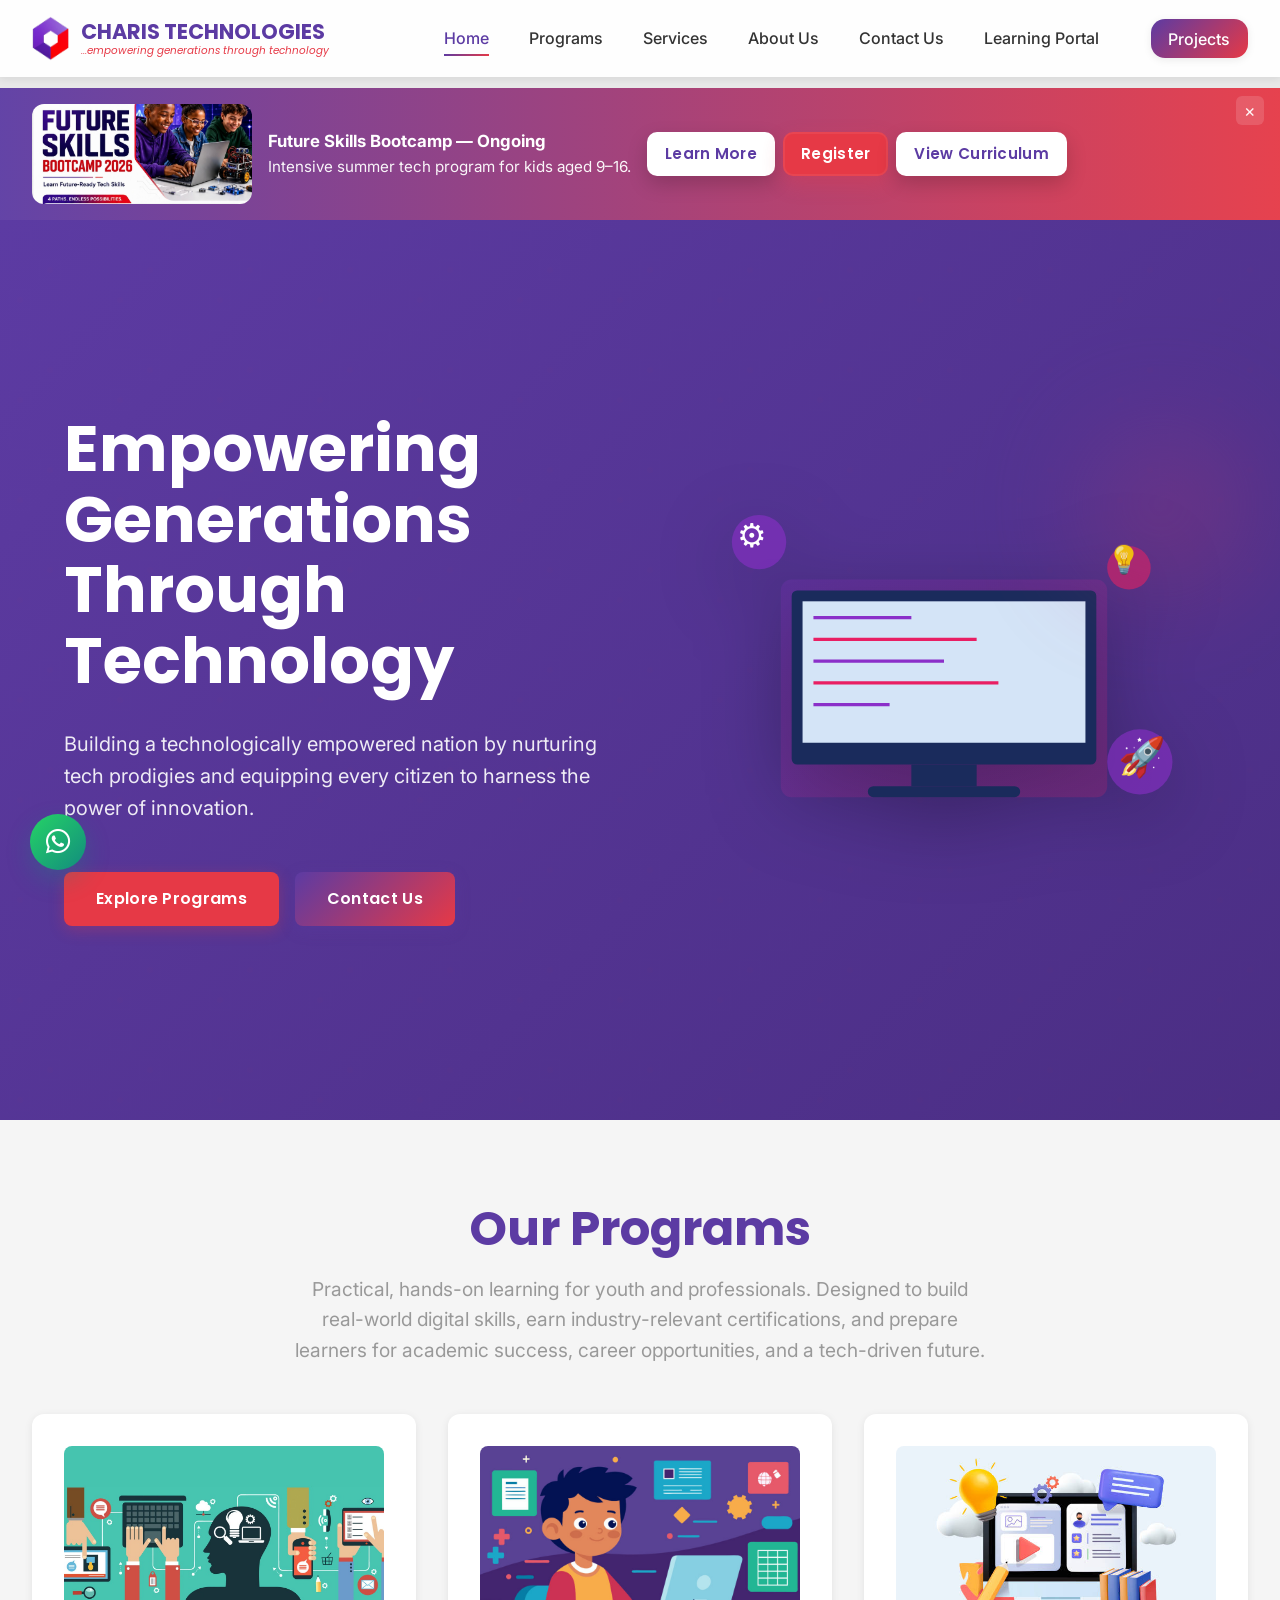
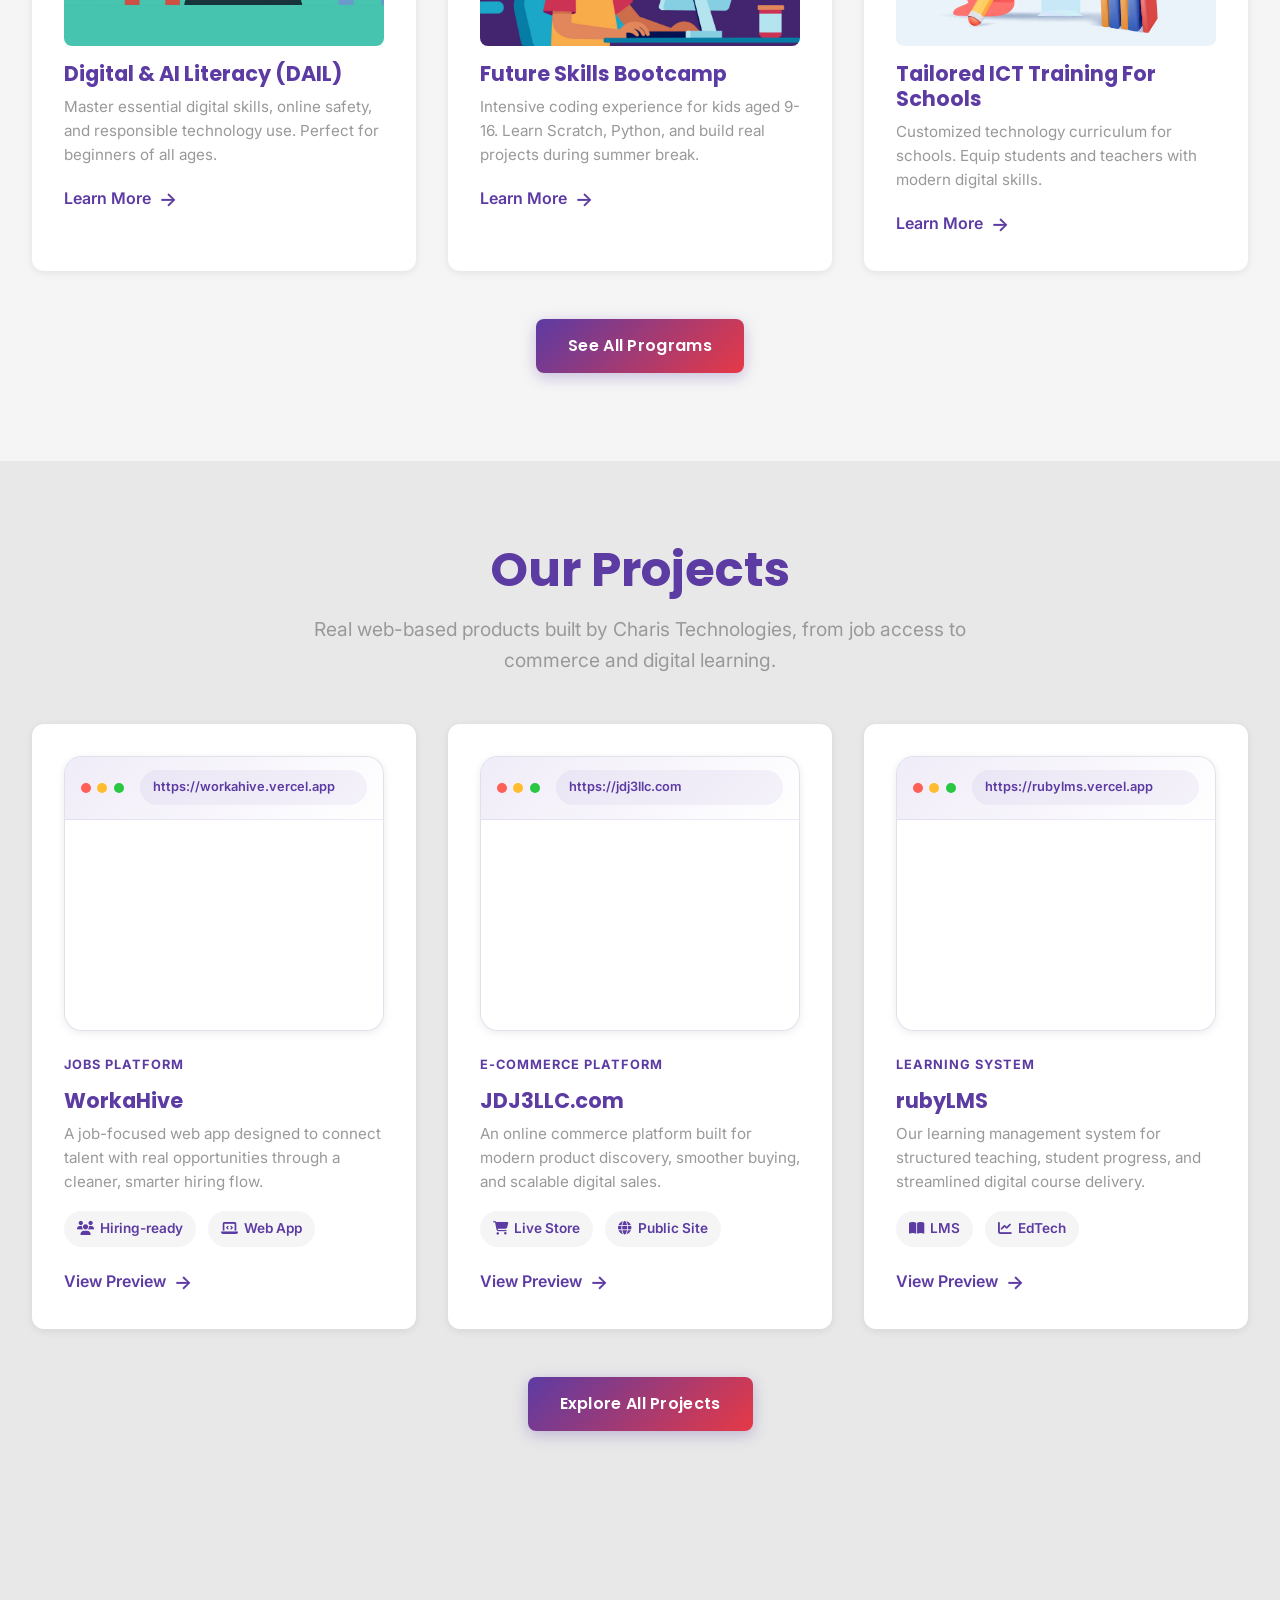
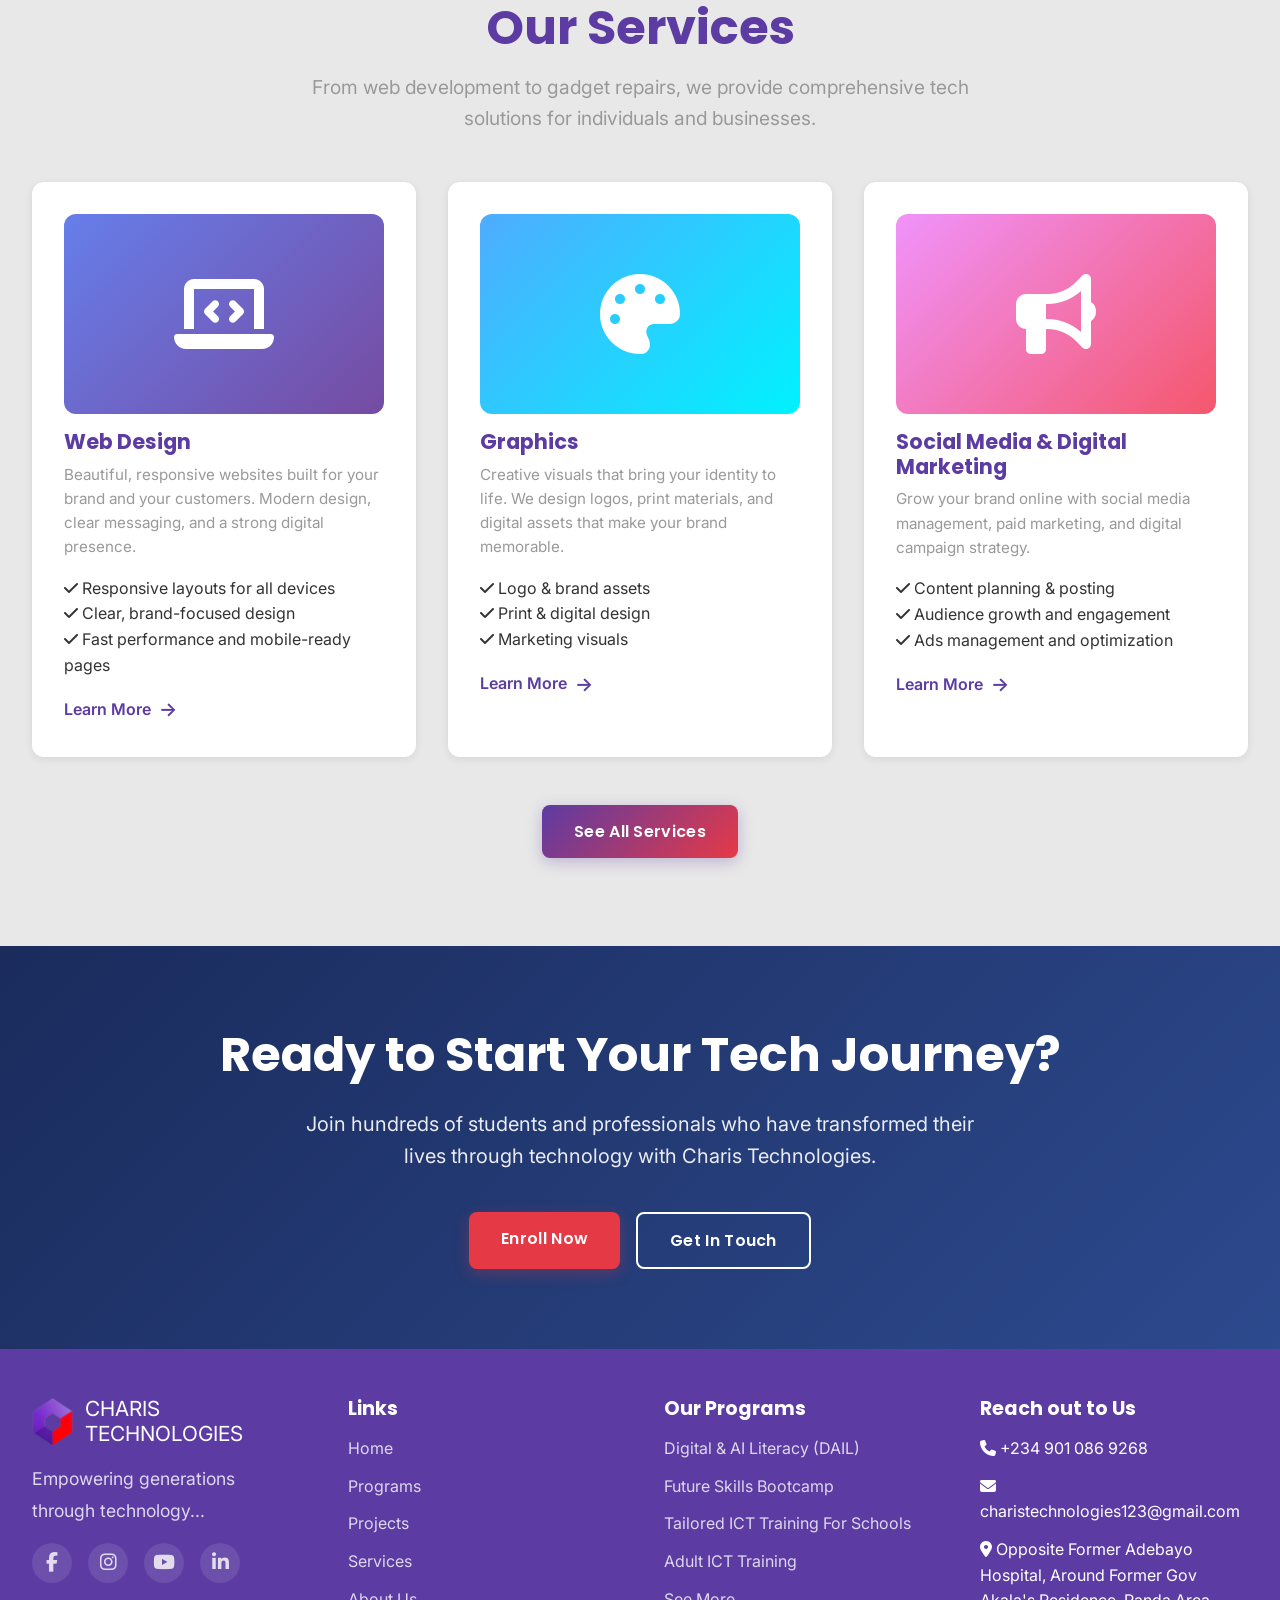
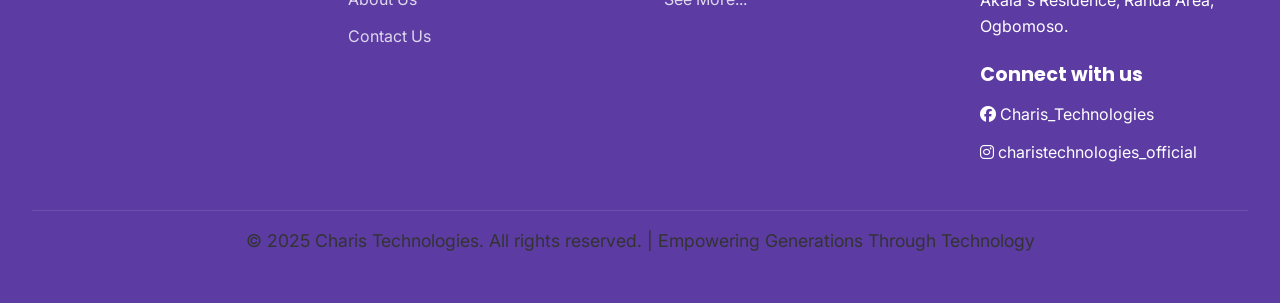
==== commit 39269640: "Add Meta Pixel base code to all site pages" ====
--- a/index.html
+++ b/index.html
@@ -36,6 +36,8 @@
 
     <!-- Main Stylesheet -->
     <link rel="stylesheet" href="style.css">
+
+    <!-- Meta Pixel Code --><script>!function(f,b,e,v,n,t,s){if(f.fbq)return;n=f.fbq=function(){n.callMethod?n.callMethod.apply(n,arguments):n.queue.push(arguments)};if(!f._fbq)f._fbq=n;n.push=n;n.loaded=!0;n.version='2.0';n.queue=[];t=b.createElement(e);t.async=!0;t.src=v;s=b.getElementsByTagName(e)[0];s.parentNode.insertBefore(t,s)}(window,document,'script','https://connect.facebook.net/en_US/fbevents.js'); fbq('init', '1578267520643425'); fbq('track', 'PageView');</script><noscript> <img height="1" width="1" src="https://www.facebook.com/tr?id=1578267520643425&ev=PageView&noscript=1"/></noscript><!-- End Meta Pixel Code -->
 </head>
 
 <body>
